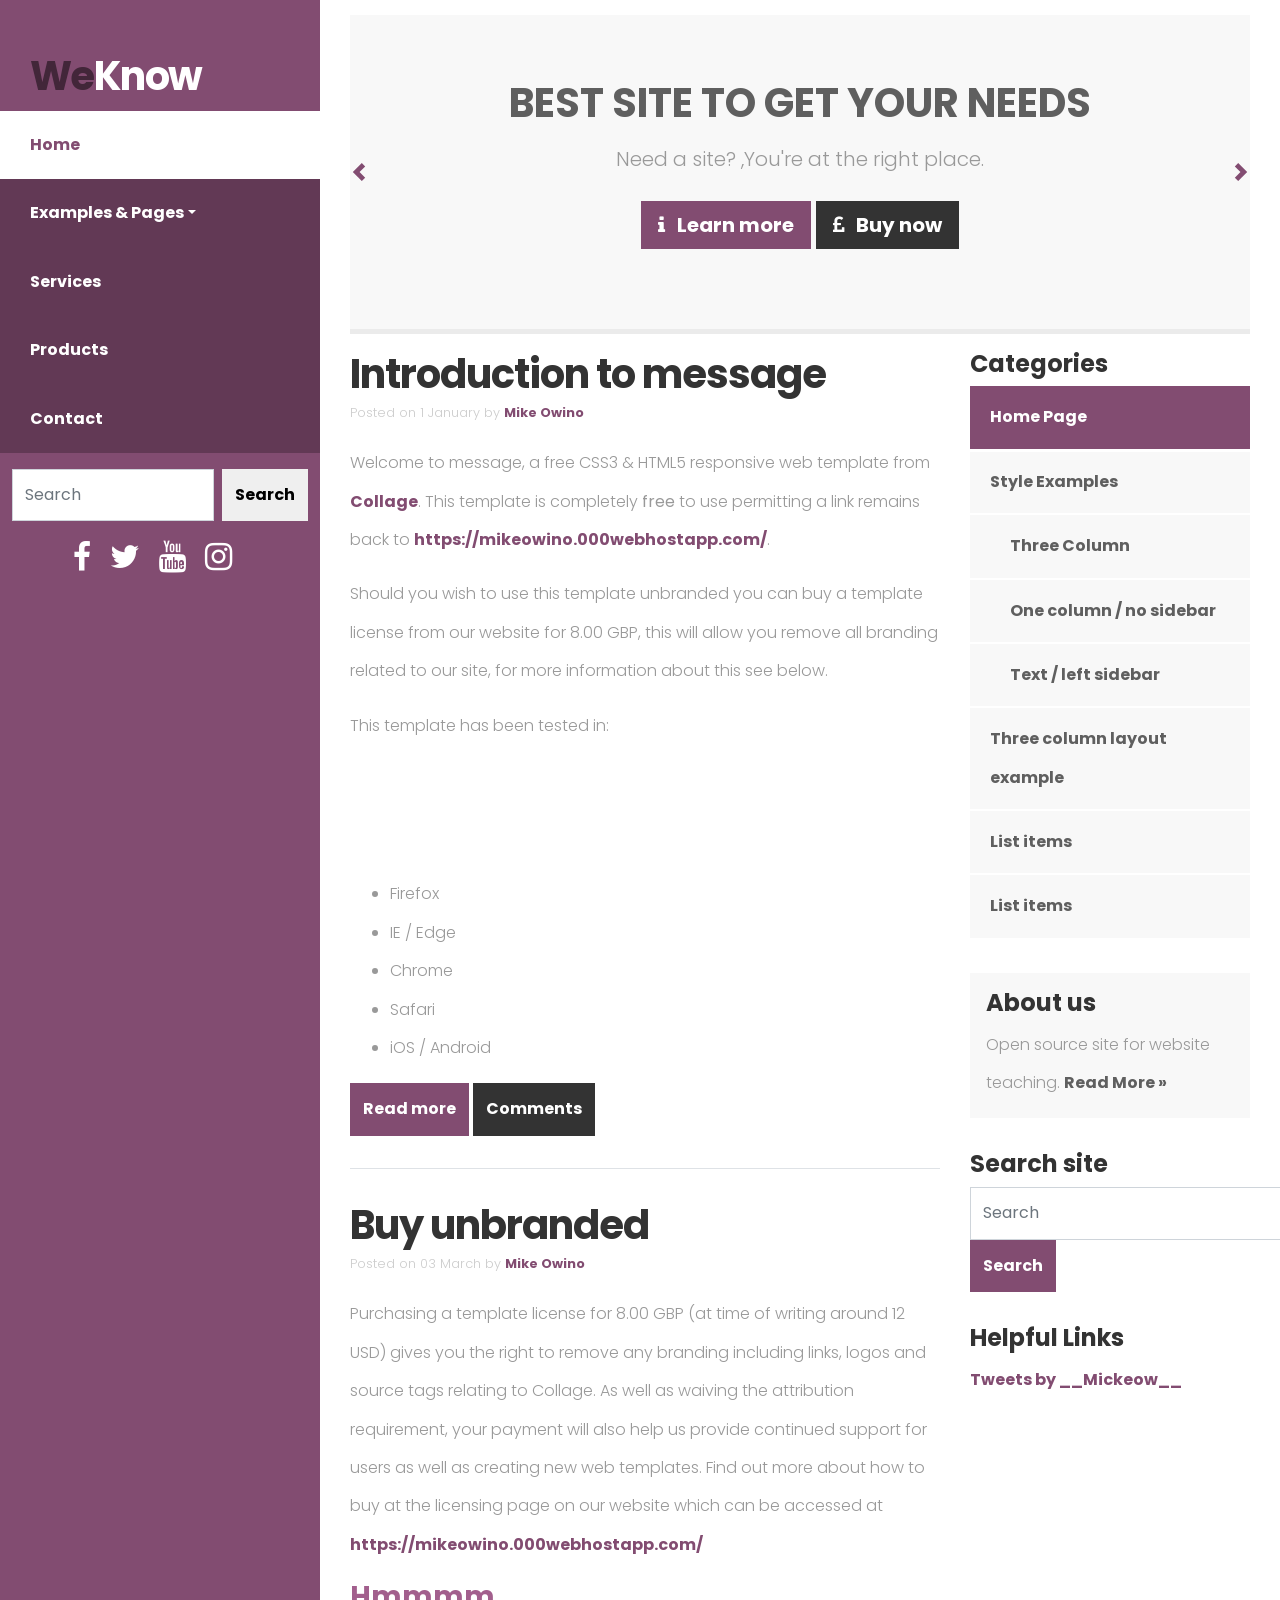
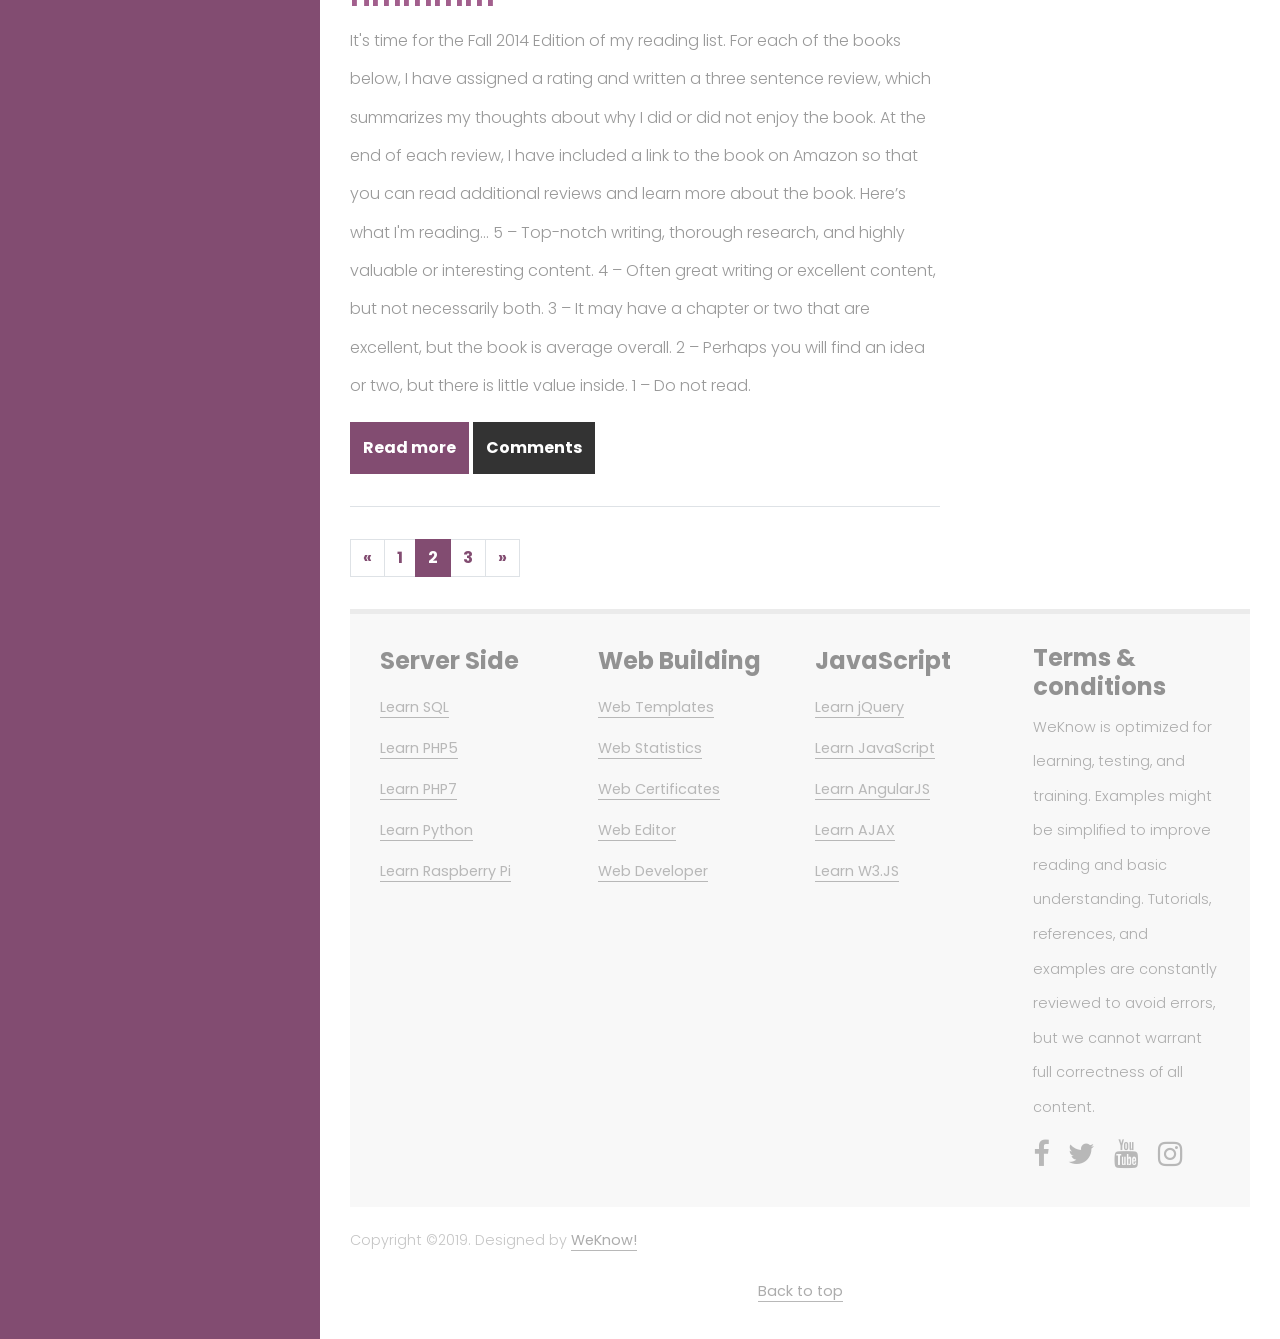
==== index.html @ d309e14c "Add files via upload" ====
<!doctype html>
<html lang="en">
	<head>
		<script async src="//pagead2.googlesyndication.com/pagead/js/adsbygoogle.js"></script>
<script>
     (adsbygoogle = window.adsbygoogle || []).push({
          google_ad_client: "ca-pub-1888161185109810",
          enable_page_level_ads: true
     });
</script>
        <title>WeKnow - Web Templer</title>

        <meta charset="utf-8">
        <meta name="viewport" content="width=device-width, initial-scale=1, shrink-to-fit=no">


        <!-- Main CSS --> 
        <link rel="stylesheet" href="css/style.css">

        <!-- Font Awesome -->
        <link href="https://maxcdn.bootstrapcdn.com/font-awesome/4.7.0/css/font-awesome.min.css" rel="stylesheet">
        <script async src="//pagead2.googlesyndication.com/pagead/js/adsbygoogle.js"></script>

    </head>
  
    <body>
  
        
        <!-- Main navigation -->
        <div id="sidebar">
                      
            <div class="navbar-expand-md navbar-dark"> 
            
                <header class="d-none d-md-block">
                    <h1><span>We</span>Know</h1>
                </header>
                
                
                <!-- Mobile menu toggle and header -->
                <div class="mobile-header-controls">
                    <a class="navbar-brand d-md-none d-lg-none d-xl-none" href="#"><span>We</span>Know</a>
                    <button class="navbar-toggler" type="button" data-toggle="collapse" data-target="#SidebarContent" aria-controls="SidebarContent" aria-expanded="false" aria-label="Toggle navigation">
                        <span class="navbar-toggler-icon"></span>
                    </button>
                </div>
         
                <div id="SidebarContent" class="collapse flex-column navbar-collapse">
 
                        
                    
                    <!-- Main navigation items -->
                    <nav class="navbar navbar-dark">
                        <div id="mainNavbar">
                            <ul class="flex-column mr-auto">
                                <li class="nav-item active">
                                        <a class="nav-link" href="index.html">Home <span class="sr-only">(current)</span></a>
                                </li>

                                <li class="nav-item dropdown">
                                            <a class="nav-link dropdown-toggle" href="#MenuDropdown" data-toggle="collapse" aria-controls="MenuDropdown" aria-expanded="false">Examples &amp; Pages</a>
                                            <ul id="MenuDropdown" class="sub-navbar collapse flex-column">
                                                <li class="nav-item"><a class="nav-link" href="examples.html">Style Examples</a></li>
                                                <li class="nav-item"><a class="nav-link" href="three-column.html">Three Column</a></li>
                                                <li class="nav-item"><a class="nav-link" href="one-column.html">One column / no sidebar</a></li>
                                                <li class="nav-item"><a class="nav-link"  href="text.html">Text / left sidebar</a></li>
                                                <li class="nav-item"><a class="nav-link"  href="index-right.html">Right navigation</a></li>
                                            </ul>
                                </li>

                                <li class="nav-item">
                                        <a class="nav-link" href="#">Services</a>
                                </li>

                                <li class="nav-item">
                                        <a class="nav-link" href="#">Products</a>
                                </li>

                                <li class="nav-item">
                                        <a class="nav-link" href="#">Contact</a>
                                </li>
                            </ul>
                        </div>   
                    </nav>
                
                
                
                    <!-- Sidebar search form -->
                    <form class="form-inline sidebar-search-form my-2 my-lg-0">
                        <input class="form-control mr-sm-2" type="text" size="10"  placeholder="Search" aria-label="Search">
                        <button class="btn my-2 my-sm-0" type="submit">Search</button>
                    </form>
          
                    <!-- Social icons -->
                    <p class="sidebar-social-icons social-icons">
                        <a href="https://www.facebook.com/www.mickeow.co.ke"><i class="fa fa-facebook fa-2x"></i></a>
                        <a href="https://twitter.com/__Mickeow__"><i class="fa fa-twitter fa-2x"></i></a>
                        <a href="https://www.youtube.com/channel/UCAVdWkcl7j6sn8_OIe5btKw?view_as=subscriber"><i class="fa fa-youtube fa-2x"></i></a>
                        <a href="https://www.instagram.com/m.i.c.k.e._/"><i class="fa fa-instagram fa-2x"></i></a>
                    </p>
                
                </div>
            </div> 
        </div>
    
        
        <div id="content">
            <div id="content-wrapper">

                <!-- Jumbtron / Slider -->
                <div class="jumbotron-wrap">
                    <div class="container-fluid">
                        <div id="mainCarousel" class="carousel slide" data-ride="carousel">
                            <div class="carousel-inner">
                                <div class="carousel-item active">
                                    <div class="jumbotron" style="background-image: url(https://i.pinimg.com/originals/9a/2b/32/9a2b32aadb2213df89c09f94a506c293.png); background-size: 100%;">
                                        <h1 class="text-center">BEST SITE TO GET YOUR NEEDS </h1>
                                        <p class="lead text-center">Need a site? ,You're at the right place.</p>
                                        <p class="lead text-center">
                                                <a class="btn btn-primary btn-lg" href="#" role="button"><i class="fa fa-info"></i> &nbsp; Learn more</a>
                                            <a class="btn btn-secondary btn-lg" href="https://paypal.me/mikeowino" role="button"><i class="fa fa-gbp"></i> &nbsp; Buy now</a>
                                        </p>
                                    </div>

                                </div>

                                <div class="carousel-item">
                                    <div class="jumbotron" style="background-image: url(https://www.desktop-background.com/download/1024x600/2012/12/30/507252_metal-mulisha-wallpapers_2048x1152_h.jpg); background-size: 100%;">
                                        <h1 class="text-center">HELLO WORLD!</h1>
                                        <p class="lead text-center">Programming Hub</p>
                                        <p class="lead text-center">
                                                <a class="btn btn-outline-primary btn-lg" href="#" role="button"><i class="fa fa-info"></i> &nbsp; Learn more</a>
                                            <a class="btn btn-outline-secondary btn-lg" href="https://paypal.me/mikeowino" role="button"><i class="fa fa-gbp"></i> &nbsp; Buy now</a>
                                        </p>
                                    </div>

                                </div>
                            </div>

                            <a class="carousel-control-prev" href="#mainCarousel" role="button" data-slide="prev">
                                    <span class="carousel-control-prev-icon" aria-hidden="true"></span>
                                    <span class="sr-only">Previous</span>
                            </a>
                            <a class="carousel-control-next" href="#mainCarousel" role="button" data-slide="next">
                                    <span class="carousel-control-next-icon" aria-hidden="true"></span>
                                <span class="sr-only">Next</span>
                            </a>
                        </div>
                    </div>
                </div>

                <!-- Main content area -->
                <main class="container-fluid">
                    <div class="row">

                        <!-- Main content -->
                        <div class="col-md-8">
                            <article>
                                <h2 class="article-title">Introduction to message</h2>

                                <p class="article-meta">Posted on <time datetime="2019-01-01">1 January</time> by <a href="https://github.com/mickeow" rel="author">Mike Owino</a></p>

                                <p>Welcome to message, a free CSS3 &amp; HTML5 responsive web template from <a href="https://mikeowino.000webhostapp.com/" title="Collage">Collage</a>. This template is completely <strong>free</strong> to use permitting a link remains back to  <a href="https://mikeowino.000webhostapp.com/" title="Collage">https://mikeowino.000webhostapp.com/</a>.</p>

                                <p> Should you wish to use this template unbranded you can buy a template license from our website for 8.00 GBP, this will allow you remove all branding related to our site, for more information about this see below.</p>	

                                <p>This template has been tested in:</p>
                                <iframe src="https://tunein.com/embed/player/s206902/" style="width:100%; height:100px;" scrolling="no" frameborder="no"></iframe>

                                <ul>
                                    <li>Firefox</li>
                                    <li>IE / Edge</li>
                                    <li>Chrome</li>
                                    <li>Safari</li>
                                    <li>iOS / Android</li>
                                </ul>

                                <a href="#" class="btn btn-primary">Read more</a>
                                <a href="#" class="btn btn-secondary">Comments</a>

                            </article>

                            <article>

                                <h2 class="article-title">Buy unbranded</h2>
                                <p class="article-meta">Posted on <time datetime="2019-03-03">03 March</time> by <a href="https://github.com/mickeow" rel="author">Mike Owino</a></p>

                                <p>Purchasing a template license for 8.00 GBP (at time of writing around 12 USD) gives you the right to remove any branding including links, logos and source tags relating to Collage. As well as waiving the attribution requirement, your payment will also help us provide continued support for users as well as creating new web templates. Find out more about how to buy at the licensing page on our website which can be accessed at <a href="https://mikeowino.000webhostapp.com/" title="Collage">https://mikeowino.000webhostapp.com/</a></p>

                                <h3>Hmmmm</h3>

                                <p>
                                    It's time for the Fall 2014 Edition of my reading list.

For each of the books below, I have assigned a rating and written a three sentence review, which summarizes my thoughts about why I did or did not enjoy the book. At the end of each review, I have included a link to the book on Amazon so that you can read additional reviews and learn more about the book.

Here’s what I'm reading…
5 – Top-notch writing, thorough research, and highly valuable or interesting content.
4 – Often great writing or excellent content, but not necessarily both.
3 – It may have a chapter or two that are excellent, but the book is average overall.
2 – Perhaps you will find an idea or two, but there is little value inside.
1 – Do not read.
</p>

                                <a href="#" class="btn btn-primary">Read more</a>
                                <a href="#" class="btn btn-secondary">Comments</a>
                            </article>


                            <!-- Example pagination Bootstrap component -->
                            <nav>
                                <ul class="pagination">
                                        <li class="page-item">
                                            <a class="page-link" href="#" aria-label="Previous">
                                                <span aria-hidden="true">&laquo;</span>
                                                <span class="sr-only">Previous</span>
                                            </a>
                                        </li>
                                        <li class="page-item"><a class="page-link" href="#">1</a></li>
                                        <li class="page-item active"><a class="page-link" href="#">2</a></li>
                                        <li class="page-item"><a class="page-link" href="#">3</a></li>
                                        <li class="page-item">
                                            <a class="page-link" href="#" aria-label="Next">
                                                <span aria-hidden="true">&raquo;</span>
                                                <span class="sr-only">Next</span>
                                            </a>
                                        </li>
                                </ul>
                            </nav>
                        </div>


                        <!-- Sidebar -->
                        <aside class="col-md-4">
                            <div class="sidebar-box">
                                <h4>Categories</h4>
                                <div class="list-group list-group-root">
                                    <a class="list-group-item active" href="index.html">Home Page</a>
                                    <a class="list-group-item" href="examples.html">Style Examples</a>
                                    <div class="list-group">
                                        <a class="list-group-item" href="three-column.html">Three Column</a>
                                        <a class="list-group-item" href="one-column.html">One column / no sidebar</a>
                                        <a class="list-group-item" href="text.html">Text / left sidebar</a>	
                                    </div>
                                    <a class="list-group-item" href="three-column.html">Three column layout example</a>
                                    <a class="list-group-item" href="#">List items</a>
                                    <a class="list-group-item" href="#">List items</a>
                                </div>
                            </div>

                            <div class="sidebar-box sidebar-box-bg">
                                <h4>About us</h4>
                                <p class="mb-0">Open source site for website teaching. <a href="#" class="readmore">Read More &raquo;</a></p>    
                            </div>

                            <div class="sidebar-box">
                                <h4>Search site</h4>
                                <form class="form-inline my-2 my-lg-0">
                                    <input class="form-control mr-sm-2" type="text"  placeholder="Search" aria-label="Search">
                                    <button class="btn btn-primary my-2 my-sm-0" type="submit">Search</button>
                                </form>
                            </div>

                            <div class="sidebar-box">
                                <h4>Helpful Links</h4>
                                <a class="twitter-timeline" data-width="300" data-height="400" data-theme="dark" data-link-color="#FAB81E" href="https://twitter.com/__Mickeow__?ref_src=twsrc%5Etfw">Tweets by __Mickeow__</a> <script async src="https://platform.twitter.com/widgets.js" charset="utf-8"></script> 
                            </div>
                        </aside> 


                    </div> 
                </main>


                <!-- Footer -->
                <div class="container-fluid footer-container">
                    <footer class="footer">
                        <div class="footer-lists">
                            <div class="row">
                                <div class="col-sm">
                                    <ul>
                                        <li><h4>Server Side</h4></li>
                                        <li><a href="#">Learn SQL</a></li>
                                        <li><a href="#">Learn PHP5</a></li>
                                        <li><a href="#">Learn PHP7</a></li>
                                        <li><a href="#">Learn Python</a></li>
                                        <li><a href="#">Learn Raspberry Pi</a></li>
                                    </ul>
                                </div>
                                <div class="col-sm">
                                    <ul>
                                        <li><h4>Web Building</h4></li>
                                        <li><a href="#">Web Templates</a></li>
                                        <li><a href="#">Web Statistics </a></li>
                                        <li><a href="#">Web Certificates</a></li>
                                        <li><a href="#">Web Editor</a></li>
                                        <li><a href="#">Web Developer</a></li>
                                    </ul>
                                </div>   
                                <div class="col-sm">
                                    <ul>
                                        <li><h4>JavaScript</h4></li>
                                        <li><a href="#">Learn jQuery</a></li>
                                        <li><a href="#">Learn JavaScript</a></li>
                                        <li><a href="#">Learn AngularJS</a></li>
                                        <li><a href="#">Learn AJAX</a></li>
                                        <li><a href="#">Learn W3.JS</a></li>
                                    </ul>
                                </div>
                                <div class="col-sm">
                                    <h4>Terms & conditions</h4>
                                    <p>WeKnow is optimized for learning, testing, and training. Examples might be simplified to improve reading and basic understanding. Tutorials, references, and examples are constantly reviewed to avoid errors, but we cannot warrant full correctness of all content.</p>

                                    <p class="social-icons">
                                        <a href="https://www.facebook.com/www.mickeow.co.ke"><i class="fa fa-facebook fa-2x"></i></a>
                                        <a href="https://twitter.com/__Mickeow__"><i class="fa fa-twitter fa-2x"></i></a>
                                        <a href="https://www.youtube.com/channel/UCAVdWkcl7j6sn8_OIe5btKw?view_as=subscriber"><i class="fa fa-youtube fa-2x"></i></a>
                                        <a href="https://www.instagram.com/m.i.c.k.e._/"><i class="fa fa-instagram fa-2x"></i></a>
                                    </p>
                                </div>
                            </div>
                        </div>

                        <div class="footer-bottom">
                                <p>Copyright &copy;2019. Designed by <a href="https://github.com/mickeow" rel="nofollow"> WeKnow! </a></p>
                                <p class="text-center"><a href="#">Back to top</a></p>
                        </div>
                    </footer>
                </div> 
            </div>
        </div>

        <!-- Bootcamp JavaScript -->
        <!-- jQuery first, then Popper.js, then Bootstrap JS -->
        <script src="https://code.jquery.com/jquery-3.2.1.slim.min.js" integrity="sha384-KJ3o2DKtIkvYIK3UENzmM7KCkRr/rE9/Qpg6aAZGJwFDMVNA/GpGFF93hXpG5KkN" crossorigin="anonymous"></script>
        <script src="https://cdnjs.cloudflare.com/ajax/libs/popper.js/1.12.9/umd/popper.min.js" integrity="sha384-ApNbgh9B+Y1QKtv3Rn7W3mgPxhU9K/ScQsAP7hUibX39j7fakFPskvXusvfa0b4Q" crossorigin="anonymous"></script>
        <script src="https://maxcdn.bootstrapcdn.com/bootstrap/4.0.0/js/bootstrap.min.js" integrity="sha384-JZR6Spejh4U02d8jOt6vLEHfe/JQGiRRSQQxSfFWpi1MquVdAyjUar5+76PVCmYl" crossorigin="anonymous"></script>
<div align="left">
<script async src="//pagead2.googlesyndication.com/pagead/js/adsbygoogle.js"></script>
<!-- Proper3 -->
<ins class="adsbygoogle"
     style="display:block"
     data-ad-client="ca-pub-1888161185109810"
     data-ad-slot="2557689196"
     data-ad-format="auto"
     data-full-width-responsive="true"></ins>
<script>
(adsbygoogle = window.adsbygoogle || []).push({});
</script>
</div>
    </body>
</html>
---- css/style.css ----
@import url(https://fonts.googleapis.com/css?family=Poppins:300,400,700);
/********************************************************************
	ZYPOP - HTTPS://ZYPOPWEBTEMPLATES.COM
	FREE WEB TEMPLATES
********************************************************************/
/**
This file contains the CSS variables for this template, built on the Bootstrap framework 
See https://getbootstrap.com/docs/4.0/getting-started/introduction/ for more information
**/
/**
Font properties
**/
/**
Main colours
**/
/**
Change a few bootstrap defaults
**/
/**
Carousel settings
**/
/**
Set the max container widths
**/
/** 
Uncomment to remove all rounded corners
or change rounded corners from Bootstrap default values
**/
/*!
 * Bootstrap v4.0.0 (https://getbootstrap.com)
 * Copyright 2011-2018 The Bootstrap Authors
 * Copyright 2011-2018 Twitter, Inc.
 * Licensed under MIT (https://github.com/twbs/bootstrap/blob/master/LICENSE)
 */
:root {
  --blue: #007bff;
  --indigo: #6610f2;
  --purple: #6f42c1;
  --pink: #e83e8c;
  --red: #dc3545;
  --orange: #fd7e14;
  --yellow: #ffc107;
  --green: #28a745;
  --teal: #20c997;
  --cyan: #17a2b8;
  --white: #fff;
  --gray: #6c757d;
  --gray-dark: #343a40;
  --primary: #824c71;
  --secondary: #333;
  --success: #28a745;
  --info: #17a2b8;
  --warning: #ffc107;
  --danger: #dc3545;
  --light: #f8f9fa;
  --dark: #343a40;
  --breakpoint-xs: 0;
  --breakpoint-sm: 576px;
  --breakpoint-md: 768px;
  --breakpoint-lg: 992px;
  --breakpoint-xl: 1200px;
  --font-family-sans-serif: -apple-system, BlinkMacSystemFont, "Segoe UI", Roboto, "Helvetica Neue", Arial, sans-serif, "Apple Color Emoji", "Segoe UI Emoji", "Segoe UI Symbol";
  --font-family-monospace: SFMono-Regular, Menlo, Monaco, Consolas, "Liberation Mono", "Courier New", monospace; }

*,
*::before,
*::after {
  box-sizing: border-box; }

html {
  font-family: sans-serif;
  line-height: 1.15;
  -webkit-text-size-adjust: 100%;
  -ms-text-size-adjust: 100%;
  -ms-overflow-style: scrollbar;
  -webkit-tap-highlight-color: rgba(0, 0, 0, 0); }

@-ms-viewport {
  width: device-width; }
article, aside, dialog, figcaption, figure, footer, header, hgroup, main, nav, section {
  display: block; }

body {
  margin: 0;
  font-family: "Poppins", sans-serif;
  font-size: 1rem;
  font-weight: 300;
  line-height: 2.4;
  color: #999;
  text-align: left;
  background-color: #fff; }

[tabindex="-1"]:focus {
  outline: 0 !important; }

hr {
  box-sizing: content-box;
  height: 0;
  overflow: visible; }

h1, h2, h3, h4, h5, h6 {
  margin-top: 0;
  margin-bottom: 0.5rem; }

p {
  margin-top: 0;
  margin-bottom: 1rem; }

abbr[title],
abbr[data-original-title] {
  text-decoration: underline;
  text-decoration: underline dotted;
  cursor: help;
  border-bottom: 0; }

address {
  margin-bottom: 1rem;
  font-style: normal;
  line-height: inherit; }

ol,
ul,
dl {
  margin-top: 0;
  margin-bottom: 1rem; }

ol ol,
ul ul,
ol ul,
ul ol {
  margin-bottom: 0; }

dt {
  font-weight: 700; }

dd {
  margin-bottom: .5rem;
  margin-left: 0; }

blockquote {
  margin: 0 0 1rem; }

dfn {
  font-style: italic; }

b,
strong {
  font-weight: bolder; }

small {
  font-size: 80%; }

sub,
sup {
  position: relative;
  font-size: 75%;
  line-height: 0;
  vertical-align: baseline; }

sub {
  bottom: -.25em; }

sup {
  top: -.5em; }

a {
  color: #824c71;
  text-decoration: none;
  background-color: transparent;
  -webkit-text-decoration-skip: objects; }
  a:hover {
    color: #523047;
    text-decoration: underline; }

a:not([href]):not([tabindex]) {
  color: inherit;
  text-decoration: none; }
  a:not([href]):not([tabindex]):hover, a:not([href]):not([tabindex]):focus {
    color: inherit;
    text-decoration: none; }
  a:not([href]):not([tabindex]):focus {
    outline: 0; }

pre,
code,
kbd,
samp {
  font-family: monospace, monospace;
  font-size: 1em; }

pre {
  margin-top: 0;
  margin-bottom: 1rem;
  overflow: auto;
  -ms-overflow-style: scrollbar; }

figure {
  margin: 0 0 1rem; }

img {
  vertical-align: middle;
  border-style: none; }

svg:not(:root) {
  overflow: hidden; }

table {
  border-collapse: collapse; }

caption {
  padding-top: 0.75rem;
  padding-bottom: 0.75rem;
  color: #6c757d;
  text-align: left;
  caption-side: bottom; }

th {
  text-align: inherit; }

label {
  display: inline-block;
  margin-bottom: .5rem; }

button {
  border-radius: 0; }

button:focus {
  outline: 1px dotted;
  outline: 5px auto -webkit-focus-ring-color; }

input,
button,
select,
optgroup,
textarea {
  margin: 0;
  font-family: inherit;
  font-size: inherit;
  line-height: inherit; }

button,
input {
  overflow: visible; }

button,
select {
  text-transform: none; }

button,
html [type="button"],
[type="reset"],
[type="submit"] {
  -webkit-appearance: button; }

button::-moz-focus-inner,
[type="button"]::-moz-focus-inner,
[type="reset"]::-moz-focus-inner,
[type="submit"]::-moz-focus-inner {
  padding: 0;
  border-style: none; }

input[type="radio"],
input[type="checkbox"] {
  box-sizing: border-box;
  padding: 0; }

input[type="date"],
input[type="time"],
input[type="datetime-local"],
input[type="month"] {
  -webkit-appearance: listbox; }

textarea {
  overflow: auto;
  resize: vertical; }

fieldset {
  min-width: 0;
  padding: 0;
  margin: 0;
  border: 0; }

legend {
  display: block;
  width: 100%;
  max-width: 100%;
  padding: 0;
  margin-bottom: .5rem;
  font-size: 1.5rem;
  line-height: inherit;
  color: inherit;
  white-space: normal; }

progress {
  vertical-align: baseline; }

[type="number"]::-webkit-inner-spin-button,
[type="number"]::-webkit-outer-spin-button {
  height: auto; }

[type="search"] {
  outline-offset: -2px;
  -webkit-appearance: none; }

[type="search"]::-webkit-search-cancel-button,
[type="search"]::-webkit-search-decoration {
  -webkit-appearance: none; }

::-webkit-file-upload-button {
  font: inherit;
  -webkit-appearance: button; }

output {
  display: inline-block; }

summary {
  display: list-item;
  cursor: pointer; }

template {
  display: none; }

[hidden] {
  display: none !important; }

h1, h2, h3, h4, h5, h6,
.h1, .h2, .h3, .h4, .h5, .h6 {
  margin-bottom: 0.5rem;
  font-family: inherit;
  font-weight: 500;
  line-height: 1.2;
  color: inherit; }

h1, .h1 {
  font-size: 2.5rem; }

h2, .h2 {
  font-size: 2rem; }

h3, .h3 {
  font-size: 1.75rem; }

h4, .h4 {
  font-size: 1.5rem; }

h5, .h5 {
  font-size: 1.25rem; }

h6, .h6 {
  font-size: 1rem; }

.lead {
  font-size: 1.25rem;
  font-weight: 300; }

.display-1 {
  font-size: 6rem;
  font-weight: 300;
  line-height: 1.2; }

.display-2 {
  font-size: 5.5rem;
  font-weight: 300;
  line-height: 1.2; }

.display-3 {
  font-size: 4.5rem;
  font-weight: 300;
  line-height: 1.2; }

.display-4 {
  font-size: 3.5rem;
  font-weight: 300;
  line-height: 1.2; }

hr {
  margin-top: 1rem;
  margin-bottom: 1rem;
  border: 0;
  border-top: 1px solid rgba(0, 0, 0, 0.1); }

small,
.small {
  font-size: 80%;
  font-weight: 400; }

mark,
.mark {
  padding: 0.2em;
  background-color: #fcf8e3; }

.list-unstyled {
  padding-left: 0;
  list-style: none; }

.list-inline {
  padding-left: 0;
  list-style: none; }

.list-inline-item {
  display: inline-block; }
  .list-inline-item:not(:last-child) {
    margin-right: 0.5rem; }

.initialism {
  font-size: 90%;
  text-transform: uppercase; }

.blockquote {
  margin-bottom: 1rem;
  font-size: 1.25rem; }

.blockquote-footer {
  display: block;
  font-size: 80%;
  color: #6c757d; }
  .blockquote-footer::before {
    content: "\2014 \00A0"; }

.img-fluid {
  max-width: 100%;
  height: auto; }

.img-thumbnail {
  padding: 0.25rem;
  background-color: #fff;
  border: 1px solid #dee2e6;
  border-radius: 0px;
  max-width: 100%;
  height: auto; }

.figure {
  display: inline-block; }

.figure-img {
  margin-bottom: 0.5rem;
  line-height: 1; }

.figure-caption {
  font-size: 90%;
  color: #6c757d; }

code,
kbd,
pre,
samp {
  font-family: SFMono-Regular, Menlo, Monaco, Consolas, "Liberation Mono", "Courier New", monospace; }

code {
  font-size: 87.5%;
  color: #e83e8c;
  word-break: break-word; }
  a > code {
    color: inherit; }

kbd {
  padding: 0.2rem 0.4rem;
  font-size: 87.5%;
  color: #fff;
  background-color: #212529;
  border-radius: 0px; }
  kbd kbd {
    padding: 0;
    font-size: 100%;
    font-weight: 700; }

pre {
  display: block;
  font-size: 87.5%;
  color: #212529; }
  pre code {
    font-size: inherit;
    color: inherit;
    word-break: normal; }

.pre-scrollable {
  max-height: 340px;
  overflow-y: scroll; }

.container {
  width: 100%;
  padding-right: 15px;
  padding-left: 15px;
  margin-right: auto;
  margin-left: auto; }
  @media (min-width: 576px) {
    .container {
      max-width: 740px; } }
  @media (min-width: 768px) {
    .container {
      max-width: 960px; } }
  @media (min-width: 992px) {
    .container {
      max-width: 1060px; } }
  @media (min-width: 1200px) {
    .container {
      max-width: 1280px; } }

.container-fluid {
  width: 100%;
  padding-right: 15px;
  padding-left: 15px;
  margin-right: auto;
  margin-left: auto; }

.row {
  display: flex;
  flex-wrap: wrap;
  margin-right: -15px;
  margin-left: -15px; }

.no-gutters {
  margin-right: 0;
  margin-left: 0; }
  .no-gutters > .col,
  .no-gutters > [class*="col-"] {
    padding-right: 0;
    padding-left: 0; }

.col-1, .col-2, .col-3, .col-4, .col-5, .col-6, .col-7, .col-8, .col-9, .col-10, .col-11, .col-12, .col,
.col-auto, .col-sm-1, .col-sm-2, .col-sm-3, .col-sm-4, .col-sm-5, .col-sm-6, .col-sm-7, .col-sm-8, .col-sm-9, .col-sm-10, .col-sm-11, .col-sm-12, .col-sm,
.col-sm-auto, .col-md-1, .col-md-2, .col-md-3, .col-md-4, .col-md-5, .col-md-6, .col-md-7, .col-md-8, .col-md-9, .col-md-10, .col-md-11, .col-md-12, .col-md,
.col-md-auto, .col-lg-1, .col-lg-2, .col-lg-3, .col-lg-4, .col-lg-5, .col-lg-6, .col-lg-7, .col-lg-8, .col-lg-9, .col-lg-10, .col-lg-11, .col-lg-12, .col-lg,
.col-lg-auto, .col-xl-1, .col-xl-2, .col-xl-3, .col-xl-4, .col-xl-5, .col-xl-6, .col-xl-7, .col-xl-8, .col-xl-9, .col-xl-10, .col-xl-11, .col-xl-12, .col-xl,
.col-xl-auto {
  position: relative;
  width: 100%;
  min-height: 1px;
  padding-right: 15px;
  padding-left: 15px; }

.col {
  flex-basis: 0;
  flex-grow: 1;
  max-width: 100%; }

.col-auto {
  flex: 0 0 auto;
  width: auto;
  max-width: none; }

.col-1 {
  flex: 0 0 8.3333333333%;
  max-width: 8.3333333333%; }

.col-2 {
  flex: 0 0 16.6666666667%;
  max-width: 16.6666666667%; }

.col-3 {
  flex: 0 0 25%;
  max-width: 25%; }

.col-4 {
  flex: 0 0 33.3333333333%;
  max-width: 33.3333333333%; }

.col-5 {
  flex: 0 0 41.6666666667%;
  max-width: 41.6666666667%; }

.col-6 {
  flex: 0 0 50%;
  max-width: 50%; }

.col-7 {
  flex: 0 0 58.3333333333%;
  max-width: 58.3333333333%; }

.col-8 {
  flex: 0 0 66.6666666667%;
  max-width: 66.6666666667%; }

.col-9 {
  flex: 0 0 75%;
  max-width: 75%; }

.col-10 {
  flex: 0 0 83.3333333333%;
  max-width: 83.3333333333%; }

.col-11 {
  flex: 0 0 91.6666666667%;
  max-width: 91.6666666667%; }

.col-12 {
  flex: 0 0 100%;
  max-width: 100%; }

.order-first {
  order: -1; }

.order-last {
  order: 13; }

.order-0 {
  order: 0; }

.order-1 {
  order: 1; }

.order-2 {
  order: 2; }

.order-3 {
  order: 3; }

.order-4 {
  order: 4; }

.order-5 {
  order: 5; }

.order-6 {
  order: 6; }

.order-7 {
  order: 7; }

.order-8 {
  order: 8; }

.order-9 {
  order: 9; }

.order-10 {
  order: 10; }

.order-11 {
  order: 11; }

.order-12 {
  order: 12; }

.offset-1 {
  margin-left: 8.3333333333%; }

.offset-2 {
  margin-left: 16.6666666667%; }

.offset-3 {
  margin-left: 25%; }

.offset-4 {
  margin-left: 33.3333333333%; }

.offset-5 {
  margin-left: 41.6666666667%; }

.offset-6 {
  margin-left: 50%; }

.offset-7 {
  margin-left: 58.3333333333%; }

.offset-8 {
  margin-left: 66.6666666667%; }

.offset-9 {
  margin-left: 75%; }

.offset-10 {
  margin-left: 83.3333333333%; }

.offset-11 {
  margin-left: 91.6666666667%; }

@media (min-width: 576px) {
  .col-sm {
    flex-basis: 0;
    flex-grow: 1;
    max-width: 100%; }

  .col-sm-auto {
    flex: 0 0 auto;
    width: auto;
    max-width: none; }

  .col-sm-1 {
    flex: 0 0 8.3333333333%;
    max-width: 8.3333333333%; }

  .col-sm-2 {
    flex: 0 0 16.6666666667%;
    max-width: 16.6666666667%; }

  .col-sm-3 {
    flex: 0 0 25%;
    max-width: 25%; }

  .col-sm-4 {
    flex: 0 0 33.3333333333%;
    max-width: 33.3333333333%; }

  .col-sm-5 {
    flex: 0 0 41.6666666667%;
    max-width: 41.6666666667%; }

  .col-sm-6 {
    flex: 0 0 50%;
    max-width: 50%; }

  .col-sm-7 {
    flex: 0 0 58.3333333333%;
    max-width: 58.3333333333%; }

  .col-sm-8 {
    flex: 0 0 66.6666666667%;
    max-width: 66.6666666667%; }

  .col-sm-9 {
    flex: 0 0 75%;
    max-width: 75%; }

  .col-sm-10 {
    flex: 0 0 83.3333333333%;
    max-width: 83.3333333333%; }

  .col-sm-11 {
    flex: 0 0 91.6666666667%;
    max-width: 91.6666666667%; }

  .col-sm-12 {
    flex: 0 0 100%;
    max-width: 100%; }

  .order-sm-first {
    order: -1; }

  .order-sm-last {
    order: 13; }

  .order-sm-0 {
    order: 0; }

  .order-sm-1 {
    order: 1; }

  .order-sm-2 {
    order: 2; }

  .order-sm-3 {
    order: 3; }

  .order-sm-4 {
    order: 4; }

  .order-sm-5 {
    order: 5; }

  .order-sm-6 {
    order: 6; }

  .order-sm-7 {
    order: 7; }

  .order-sm-8 {
    order: 8; }

  .order-sm-9 {
    order: 9; }

  .order-sm-10 {
    order: 10; }

  .order-sm-11 {
    order: 11; }

  .order-sm-12 {
    order: 12; }

  .offset-sm-0 {
    margin-left: 0; }

  .offset-sm-1 {
    margin-left: 8.3333333333%; }

  .offset-sm-2 {
    margin-left: 16.6666666667%; }

  .offset-sm-3 {
    margin-left: 25%; }

  .offset-sm-4 {
    margin-left: 33.3333333333%; }

  .offset-sm-5 {
    margin-left: 41.6666666667%; }

  .offset-sm-6 {
    margin-left: 50%; }

  .offset-sm-7 {
    margin-left: 58.3333333333%; }

  .offset-sm-8 {
    margin-left: 66.6666666667%; }

  .offset-sm-9 {
    margin-left: 75%; }

  .offset-sm-10 {
    margin-left: 83.3333333333%; }

  .offset-sm-11 {
    margin-left: 91.6666666667%; } }
@media (min-width: 768px) {
  .col-md {
    flex-basis: 0;
    flex-grow: 1;
    max-width: 100%; }

  .col-md-auto {
    flex: 0 0 auto;
    width: auto;
    max-width: none; }

  .col-md-1 {
    flex: 0 0 8.3333333333%;
    max-width: 8.3333333333%; }

  .col-md-2 {
    flex: 0 0 16.6666666667%;
    max-width: 16.6666666667%; }

  .col-md-3 {
    flex: 0 0 25%;
    max-width: 25%; }

  .col-md-4 {
    flex: 0 0 33.3333333333%;
    max-width: 33.3333333333%; }

  .col-md-5 {
    flex: 0 0 41.6666666667%;
    max-width: 41.6666666667%; }

  .col-md-6 {
    flex: 0 0 50%;
    max-width: 50%; }

  .col-md-7 {
    flex: 0 0 58.3333333333%;
    max-width: 58.3333333333%; }

  .col-md-8 {
    flex: 0 0 66.6666666667%;
    max-width: 66.6666666667%; }

  .col-md-9 {
    flex: 0 0 75%;
    max-width: 75%; }

  .col-md-10 {
    flex: 0 0 83.3333333333%;
    max-width: 83.3333333333%; }

  .col-md-11 {
    flex: 0 0 91.6666666667%;
    max-width: 91.6666666667%; }

  .col-md-12 {
    flex: 0 0 100%;
    max-width: 100%; }

  .order-md-first {
    order: -1; }

  .order-md-last {
    order: 13; }

  .order-md-0 {
    order: 0; }

  .order-md-1 {
    order: 1; }

  .order-md-2 {
    order: 2; }

  .order-md-3 {
    order: 3; }

  .order-md-4 {
    order: 4; }

  .order-md-5 {
    order: 5; }

  .order-md-6 {
    order: 6; }

  .order-md-7 {
    order: 7; }

  .order-md-8 {
    order: 8; }

  .order-md-9 {
    order: 9; }

  .order-md-10 {
    order: 10; }

  .order-md-11 {
    order: 11; }

  .order-md-12 {
    order: 12; }

  .offset-md-0 {
    margin-left: 0; }

  .offset-md-1 {
    margin-left: 8.3333333333%; }

  .offset-md-2 {
    margin-left: 16.6666666667%; }

  .offset-md-3 {
    margin-left: 25%; }

  .offset-md-4 {
    margin-left: 33.3333333333%; }

  .offset-md-5 {
    margin-left: 41.6666666667%; }

  .offset-md-6 {
    margin-left: 50%; }

  .offset-md-7 {
    margin-left: 58.3333333333%; }

  .offset-md-8 {
    margin-left: 66.6666666667%; }

  .offset-md-9 {
    margin-left: 75%; }

  .offset-md-10 {
    margin-left: 83.3333333333%; }

  .offset-md-11 {
    margin-left: 91.6666666667%; } }
@media (min-width: 992px) {
  .col-lg {
    flex-basis: 0;
    flex-grow: 1;
    max-width: 100%; }

  .col-lg-auto {
    flex: 0 0 auto;
    width: auto;
    max-width: none; }

  .col-lg-1 {
    flex: 0 0 8.3333333333%;
    max-width: 8.3333333333%; }

  .col-lg-2 {
    flex: 0 0 16.6666666667%;
    max-width: 16.6666666667%; }

  .col-lg-3 {
    flex: 0 0 25%;
    max-width: 25%; }

  .col-lg-4 {
    flex: 0 0 33.3333333333%;
    max-width: 33.3333333333%; }

  .col-lg-5 {
    flex: 0 0 41.6666666667%;
    max-width: 41.6666666667%; }

  .col-lg-6 {
    flex: 0 0 50%;
    max-width: 50%; }

  .col-lg-7 {
    flex: 0 0 58.3333333333%;
    max-width: 58.3333333333%; }

  .col-lg-8 {
    flex: 0 0 66.6666666667%;
    max-width: 66.6666666667%; }

  .col-lg-9 {
    flex: 0 0 75%;
    max-width: 75%; }

  .col-lg-10 {
    flex: 0 0 83.3333333333%;
    max-width: 83.3333333333%; }

  .col-lg-11 {
    flex: 0 0 91.6666666667%;
    max-width: 91.6666666667%; }

  .col-lg-12 {
    flex: 0 0 100%;
    max-width: 100%; }

  .order-lg-first {
    order: -1; }

  .order-lg-last {
    order: 13; }

  .order-lg-0 {
    order: 0; }

  .order-lg-1 {
    order: 1; }

  .order-lg-2 {
    order: 2; }

  .order-lg-3 {
    order: 3; }

  .order-lg-4 {
    order: 4; }

  .order-lg-5 {
    order: 5; }

  .order-lg-6 {
    order: 6; }

  .order-lg-7 {
    order: 7; }

  .order-lg-8 {
    order: 8; }

  .order-lg-9 {
    order: 9; }

  .order-lg-10 {
    order: 10; }

  .order-lg-11 {
    order: 11; }

  .order-lg-12 {
    order: 12; }

  .offset-lg-0 {
    margin-left: 0; }

  .offset-lg-1 {
    margin-left: 8.3333333333%; }

  .offset-lg-2 {
    margin-left: 16.6666666667%; }

  .offset-lg-3 {
    margin-left: 25%; }

  .offset-lg-4 {
    margin-left: 33.3333333333%; }

  .offset-lg-5 {
    margin-left: 41.6666666667%; }

  .offset-lg-6 {
    margin-left: 50%; }

  .offset-lg-7 {
    margin-left: 58.3333333333%; }

  .offset-lg-8 {
    margin-left: 66.6666666667%; }

  .offset-lg-9 {
    margin-left: 75%; }

  .offset-lg-10 {
    margin-left: 83.3333333333%; }

  .offset-lg-11 {
    margin-left: 91.6666666667%; } }
@media (min-width: 1200px) {
  .col-xl {
    flex-basis: 0;
    flex-grow: 1;
    max-width: 100%; }

  .col-xl-auto {
    flex: 0 0 auto;
    width: auto;
    max-width: none; }

  .col-xl-1 {
    flex: 0 0 8.3333333333%;
    max-width: 8.3333333333%; }

  .col-xl-2 {
    flex: 0 0 16.6666666667%;
    max-width: 16.6666666667%; }

  .col-xl-3 {
    flex: 0 0 25%;
    max-width: 25%; }

  .col-xl-4 {
    flex: 0 0 33.3333333333%;
    max-width: 33.3333333333%; }

  .col-xl-5 {
    flex: 0 0 41.6666666667%;
    max-width: 41.6666666667%; }

  .col-xl-6 {
    flex: 0 0 50%;
    max-width: 50%; }

  .col-xl-7 {
    flex: 0 0 58.3333333333%;
    max-width: 58.3333333333%; }

  .col-xl-8 {
    flex: 0 0 66.6666666667%;
    max-width: 66.6666666667%; }

  .col-xl-9 {
    flex: 0 0 75%;
    max-width: 75%; }

  .col-xl-10 {
    flex: 0 0 83.3333333333%;
    max-width: 83.3333333333%; }

  .col-xl-11 {
    flex: 0 0 91.6666666667%;
    max-width: 91.6666666667%; }

  .col-xl-12 {
    flex: 0 0 100%;
    max-width: 100%; }

  .order-xl-first {
    order: -1; }

  .order-xl-last {
    order: 13; }

  .order-xl-0 {
    order: 0; }

  .order-xl-1 {
    order: 1; }

  .order-xl-2 {
    order: 2; }

  .order-xl-3 {
    order: 3; }

  .order-xl-4 {
    order: 4; }

  .order-xl-5 {
    order: 5; }

  .order-xl-6 {
    order: 6; }

  .order-xl-7 {
    order: 7; }

  .order-xl-8 {
    order: 8; }

  .order-xl-9 {
    order: 9; }

  .order-xl-10 {
    order: 10; }

  .order-xl-11 {
    order: 11; }

  .order-xl-12 {
    order: 12; }

  .offset-xl-0 {
    margin-left: 0; }

  .offset-xl-1 {
    margin-left: 8.3333333333%; }

  .offset-xl-2 {
    margin-left: 16.6666666667%; }

  .offset-xl-3 {
    margin-left: 25%; }

  .offset-xl-4 {
    margin-left: 33.3333333333%; }

  .offset-xl-5 {
    margin-left: 41.6666666667%; }

  .offset-xl-6 {
    margin-left: 50%; }

  .offset-xl-7 {
    margin-left: 58.3333333333%; }

  .offset-xl-8 {
    margin-left: 66.6666666667%; }

  .offset-xl-9 {
    margin-left: 75%; }

  .offset-xl-10 {
    margin-left: 83.3333333333%; }

  .offset-xl-11 {
    margin-left: 91.6666666667%; } }
.table {
  width: 100%;
  max-width: 100%;
  margin-bottom: 1rem;
  background-color: transparent; }
  .table th,
  .table td {
    padding: 0.75rem;
    vertical-align: top;
    border-top: 1px solid #dee2e6; }
  .table thead th {
    vertical-align: bottom;
    border-bottom: 2px solid #dee2e6; }
  .table tbody + tbody {
    border-top: 2px solid #dee2e6; }
  .table .table {
    background-color: #fff; }

.table-sm th,
.table-sm td {
  padding: 0.3rem; }

.table-bordered {
  border: 1px solid #dee2e6; }
  .table-bordered th,
  .table-bordered td {
    border: 1px solid #dee2e6; }
  .table-bordered thead th,
  .table-bordered thead td {
    border-bottom-width: 2px; }

.table-striped tbody tr:nth-of-type(odd) {
  background-color: rgba(0, 0, 0, 0.05); }

.table-hover tbody tr:hover {
  background-color: rgba(0, 0, 0, 0.075); }

.table-primary,
.table-primary > th,
.table-primary > td {
  background-color: #dccdd7; }

.table-hover .table-primary:hover {
  background-color: #d2becb; }
  .table-hover .table-primary:hover > td,
  .table-hover .table-primary:hover > th {
    background-color: #d2becb; }

.table-secondary,
.table-secondary > th,
.table-secondary > td {
  background-color: #c6c6c6; }

.table-hover .table-secondary:hover {
  background-color: #b9b9b9; }
  .table-hover .table-secondary:hover > td,
  .table-hover .table-secondary:hover > th {
    background-color: #b9b9b9; }

.table-success,
.table-success > th,
.table-success > td {
  background-color: #c3e6cb; }

.table-hover .table-success:hover {
  background-color: #b1dfbb; }
  .table-hover .table-success:hover > td,
  .table-hover .table-success:hover > th {
    background-color: #b1dfbb; }

.table-info,
.table-info > th,
.table-info > td {
  background-color: #bee5eb; }

.table-hover .table-info:hover {
  background-color: #abdde5; }
  .table-hover .table-info:hover > td,
  .table-hover .table-info:hover > th {
    background-color: #abdde5; }

.table-warning,
.table-warning > th,
.table-warning > td {
  background-color: #ffeeba; }

.table-hover .table-warning:hover {
  background-color: #ffe8a1; }
  .table-hover .table-warning:hover > td,
  .table-hover .table-warning:hover > th {
    background-color: #ffe8a1; }

.table-danger,
.table-danger > th,
.table-danger > td {
  background-color: #f5c6cb; }

.table-hover .table-danger:hover {
  background-color: #f1b0b7; }
  .table-hover .table-danger:hover > td,
  .table-hover .table-danger:hover > th {
    background-color: #f1b0b7; }

.table-light,
.table-light > th,
.table-light > td {
  background-color: #fdfdfe; }

.table-hover .table-light:hover {
  background-color: #ececf6; }
  .table-hover .table-light:hover > td,
  .table-hover .table-light:hover > th {
    background-color: #ececf6; }

.table-dark,
.table-dark > th,
.table-dark > td {
  background-color: #c6c8ca; }

.table-hover .table-dark:hover {
  background-color: #b9bbbe; }
  .table-hover .table-dark:hover > td,
  .table-hover .table-dark:hover > th {
    background-color: #b9bbbe; }

.table-active,
.table-active > th,
.table-active > td {
  background-color: rgba(0, 0, 0, 0.075); }

.table-hover .table-active:hover {
  background-color: rgba(0, 0, 0, 0.075); }
  .table-hover .table-active:hover > td,
  .table-hover .table-active:hover > th {
    background-color: rgba(0, 0, 0, 0.075); }

.table .thead-dark th {
  color: #fff;
  background-color: #212529;
  border-color: #32383e; }
.table .thead-light th {
  color: #495057;
  background-color: #e9ecef;
  border-color: #dee2e6; }

.table-dark {
  color: #fff;
  background-color: #212529; }
  .table-dark th,
  .table-dark td,
  .table-dark thead th {
    border-color: #32383e; }
  .table-dark.table-bordered {
    border: 0; }
  .table-dark.table-striped tbody tr:nth-of-type(odd) {
    background-color: rgba(255, 255, 255, 0.05); }
  .table-dark.table-hover tbody tr:hover {
    background-color: rgba(255, 255, 255, 0.075); }

@media (max-width: 575.98px) {
  .table-responsive-sm {
    display: block;
    width: 100%;
    overflow-x: auto;
    -webkit-overflow-scrolling: touch;
    -ms-overflow-style: -ms-autohiding-scrollbar; }
    .table-responsive-sm > .table-bordered {
      border: 0; } }
@media (max-width: 767.98px) {
  .table-responsive-md {
    display: block;
    width: 100%;
    overflow-x: auto;
    -webkit-overflow-scrolling: touch;
    -ms-overflow-style: -ms-autohiding-scrollbar; }
    .table-responsive-md > .table-bordered {
      border: 0; } }
@media (max-width: 991.98px) {
  .table-responsive-lg {
    display: block;
    width: 100%;
    overflow-x: auto;
    -webkit-overflow-scrolling: touch;
    -ms-overflow-style: -ms-autohiding-scrollbar; }
    .table-responsive-lg > .table-bordered {
      border: 0; } }
@media (max-width: 1199.98px) {
  .table-responsive-xl {
    display: block;
    width: 100%;
    overflow-x: auto;
    -webkit-overflow-scrolling: touch;
    -ms-overflow-style: -ms-autohiding-scrollbar; }
    .table-responsive-xl > .table-bordered {
      border: 0; } }
.table-responsive {
  display: block;
  width: 100%;
  overflow-x: auto;
  -webkit-overflow-scrolling: touch;
  -ms-overflow-style: -ms-autohiding-scrollbar; }
  .table-responsive > .table-bordered {
    border: 0; }

.form-control {
  display: block;
  width: 100%;
  padding: 0.375rem 0.75rem;
  font-size: 1rem;
  line-height: 2.4;
  color: #495057;
  background-color: #fff;
  background-clip: padding-box;
  border: 1px solid #ced4da;
  border-radius: 0px;
  transition: border-color 0.15s ease-in-out, box-shadow 0.15s ease-in-out; }
  .form-control::-ms-expand {
    background-color: transparent;
    border: 0; }
  .form-control:focus {
    color: #495057;
    background-color: #fff;
    border-color: #737373;
    outline: 0;
    box-shadow: 0 0 0 0.2rem rgba(51, 51, 51, 0.25); }
  .form-control::placeholder {
    color: #6c757d;
    opacity: 1; }
  .form-control:disabled, .form-control[readonly] {
    background-color: #e9ecef;
    opacity: 1; }

select.form-control:not([size]):not([multiple]) {
  height: calc(3.15rem + 2px); }
select.form-control:focus::-ms-value {
  color: #495057;
  background-color: #fff; }

.form-control-file,
.form-control-range {
  display: block;
  width: 100%; }

.col-form-label {
  padding-top: calc(0.375rem + 1px);
  padding-bottom: calc(0.375rem + 1px);
  margin-bottom: 0;
  font-size: inherit;
  line-height: 2.4; }

.col-form-label-lg {
  padding-top: calc(0.5rem + 1px);
  padding-bottom: calc(0.5rem + 1px);
  font-size: 1.25rem;
  line-height: 1.5; }

.col-form-label-sm {
  padding-top: calc(0.25rem + 1px);
  padding-bottom: calc(0.25rem + 1px);
  font-size: 0.875rem;
  line-height: 1.5; }

.form-control-plaintext {
  display: block;
  width: 100%;
  padding-top: 0.375rem;
  padding-bottom: 0.375rem;
  margin-bottom: 0;
  line-height: 2.4;
  background-color: transparent;
  border: solid transparent;
  border-width: 1px 0; }
  .form-control-plaintext.form-control-sm, .input-group-sm > .form-control-plaintext.form-control,
  .input-group-sm > .input-group-prepend > .form-control-plaintext.input-group-text,
  .input-group-sm > .input-group-append > .form-control-plaintext.input-group-text,
  .input-group-sm > .input-group-prepend > .form-control-plaintext.btn,
  .input-group-sm > .input-group-append > .form-control-plaintext.btn, .form-control-plaintext.form-control-lg, .input-group-lg > .form-control-plaintext.form-control,
  .input-group-lg > .input-group-prepend > .form-control-plaintext.input-group-text,
  .input-group-lg > .input-group-append > .form-control-plaintext.input-group-text,
  .input-group-lg > .input-group-prepend > .form-control-plaintext.btn,
  .input-group-lg > .input-group-append > .form-control-plaintext.btn {
    padding-right: 0;
    padding-left: 0; }

.form-control-sm, .input-group-sm > .form-control,
.input-group-sm > .input-group-prepend > .input-group-text,
.input-group-sm > .input-group-append > .input-group-text,
.input-group-sm > .input-group-prepend > .btn,
.input-group-sm > .input-group-append > .btn {
  padding: 0.25rem 0.5rem;
  font-size: 0.875rem;
  line-height: 1.5;
  border-radius: 0px; }

select.form-control-sm:not([size]):not([multiple]), .input-group-sm > select.form-control:not([size]):not([multiple]),
.input-group-sm > .input-group-prepend > select.input-group-text:not([size]):not([multiple]),
.input-group-sm > .input-group-append > select.input-group-text:not([size]):not([multiple]),
.input-group-sm > .input-group-prepend > select.btn:not([size]):not([multiple]),
.input-group-sm > .input-group-append > select.btn:not([size]):not([multiple]) {
  height: calc(1.8125rem + 2px); }

.form-control-lg, .input-group-lg > .form-control,
.input-group-lg > .input-group-prepend > .input-group-text,
.input-group-lg > .input-group-append > .input-group-text,
.input-group-lg > .input-group-prepend > .btn,
.input-group-lg > .input-group-append > .btn {
  padding: 0.5rem 1rem;
  font-size: 1.25rem;
  line-height: 1.5;
  border-radius: 0px; }

select.form-control-lg:not([size]):not([multiple]), .input-group-lg > select.form-control:not([size]):not([multiple]),
.input-group-lg > .input-group-prepend > select.input-group-text:not([size]):not([multiple]),
.input-group-lg > .input-group-append > select.input-group-text:not([size]):not([multiple]),
.input-group-lg > .input-group-prepend > select.btn:not([size]):not([multiple]),
.input-group-lg > .input-group-append > select.btn:not([size]):not([multiple]) {
  height: calc(2.875rem + 2px); }

.form-group {
  margin-bottom: 1rem; }

.form-text {
  display: block;
  margin-top: 0.25rem; }

.form-row {
  display: flex;
  flex-wrap: wrap;
  margin-right: -5px;
  margin-left: -5px; }
  .form-row > .col,
  .form-row > [class*="col-"] {
    padding-right: 5px;
    padding-left: 5px; }

.form-check {
  position: relative;
  display: block;
  padding-left: 1.25rem; }

.form-check-input {
  position: absolute;
  margin-top: 0.3rem;
  margin-left: -1.25rem; }
  .form-check-input:disabled ~ .form-check-label {
    color: #6c757d; }

.form-check-label {
  margin-bottom: 0; }

.form-check-inline {
  display: inline-flex;
  align-items: center;
  padding-left: 0;
  margin-right: 0.75rem; }
  .form-check-inline .form-check-input {
    position: static;
    margin-top: 0;
    margin-right: 0.3125rem;
    margin-left: 0; }

.valid-feedback {
  display: none;
  width: 100%;
  margin-top: 0.25rem;
  font-size: 80%;
  color: #28a745; }

.valid-tooltip {
  position: absolute;
  top: 100%;
  z-index: 5;
  display: none;
  max-width: 100%;
  padding: .5rem;
  margin-top: .1rem;
  font-size: .875rem;
  line-height: 1;
  color: #fff;
  background-color: rgba(40, 167, 69, 0.8);
  border-radius: .2rem; }

.was-validated .form-control:valid, .form-control.is-valid,
.was-validated .custom-select:valid,
.custom-select.is-valid {
  border-color: #28a745; }
  .was-validated .form-control:valid:focus, .form-control.is-valid:focus,
  .was-validated .custom-select:valid:focus,
  .custom-select.is-valid:focus {
    border-color: #28a745;
    box-shadow: 0 0 0 0.2rem rgba(40, 167, 69, 0.25); }
  .was-validated .form-control:valid ~ .valid-feedback,
  .was-validated .form-control:valid ~ .valid-tooltip, .form-control.is-valid ~ .valid-feedback,
  .form-control.is-valid ~ .valid-tooltip,
  .was-validated .custom-select:valid ~ .valid-feedback,
  .was-validated .custom-select:valid ~ .valid-tooltip,
  .custom-select.is-valid ~ .valid-feedback,
  .custom-select.is-valid ~ .valid-tooltip {
    display: block; }

.was-validated .form-check-input:valid ~ .form-check-label, .form-check-input.is-valid ~ .form-check-label {
  color: #28a745; }
.was-validated .form-check-input:valid ~ .valid-feedback,
.was-validated .form-check-input:valid ~ .valid-tooltip, .form-check-input.is-valid ~ .valid-feedback,
.form-check-input.is-valid ~ .valid-tooltip {
  display: block; }

.was-validated .custom-control-input:valid ~ .custom-control-label, .custom-control-input.is-valid ~ .custom-control-label {
  color: #28a745; }
  .was-validated .custom-control-input:valid ~ .custom-control-label::before, .custom-control-input.is-valid ~ .custom-control-label::before {
    background-color: #71dd8a; }
.was-validated .custom-control-input:valid ~ .valid-feedback,
.was-validated .custom-control-input:valid ~ .valid-tooltip, .custom-control-input.is-valid ~ .valid-feedback,
.custom-control-input.is-valid ~ .valid-tooltip {
  display: block; }
.was-validated .custom-control-input:valid:checked ~ .custom-control-label::before, .custom-control-input.is-valid:checked ~ .custom-control-label::before {
  background-color: #34ce57; }
.was-validated .custom-control-input:valid:focus ~ .custom-control-label::before, .custom-control-input.is-valid:focus ~ .custom-control-label::before {
  box-shadow: 0 0 0 1px #fff, 0 0 0 0.2rem rgba(40, 167, 69, 0.25); }

.was-validated .custom-file-input:valid ~ .custom-file-label, .custom-file-input.is-valid ~ .custom-file-label {
  border-color: #28a745; }
  .was-validated .custom-file-input:valid ~ .custom-file-label::before, .custom-file-input.is-valid ~ .custom-file-label::before {
    border-color: inherit; }
.was-validated .custom-file-input:valid ~ .valid-feedback,
.was-validated .custom-file-input:valid ~ .valid-tooltip, .custom-file-input.is-valid ~ .valid-feedback,
.custom-file-input.is-valid ~ .valid-tooltip {
  display: block; }
.was-validated .custom-file-input:valid:focus ~ .custom-file-label, .custom-file-input.is-valid:focus ~ .custom-file-label {
  box-shadow: 0 0 0 0.2rem rgba(40, 167, 69, 0.25); }

.invalid-feedback {
  display: none;
  width: 100%;
  margin-top: 0.25rem;
  font-size: 80%;
  color: #dc3545; }

.invalid-tooltip {
  position: absolute;
  top: 100%;
  z-index: 5;
  display: none;
  max-width: 100%;
  padding: .5rem;
  margin-top: .1rem;
  font-size: .875rem;
  line-height: 1;
  color: #fff;
  background-color: rgba(220, 53, 69, 0.8);
  border-radius: .2rem; }

.was-validated .form-control:invalid, .form-control.is-invalid,
.was-validated .custom-select:invalid,
.custom-select.is-invalid {
  border-color: #dc3545; }
  .was-validated .form-control:invalid:focus, .form-control.is-invalid:focus,
  .was-validated .custom-select:invalid:focus,
  .custom-select.is-invalid:focus {
    border-color: #dc3545;
    box-shadow: 0 0 0 0.2rem rgba(220, 53, 69, 0.25); }
  .was-validated .form-control:invalid ~ .invalid-feedback,
  .was-validated .form-control:invalid ~ .invalid-tooltip, .form-control.is-invalid ~ .invalid-feedback,
  .form-control.is-invalid ~ .invalid-tooltip,
  .was-validated .custom-select:invalid ~ .invalid-feedback,
  .was-validated .custom-select:invalid ~ .invalid-tooltip,
  .custom-select.is-invalid ~ .invalid-feedback,
  .custom-select.is-invalid ~ .invalid-tooltip {
    display: block; }

.was-validated .form-check-input:invalid ~ .form-check-label, .form-check-input.is-invalid ~ .form-check-label {
  color: #dc3545; }
.was-validated .form-check-input:invalid ~ .invalid-feedback,
.was-validated .form-check-input:invalid ~ .invalid-tooltip, .form-check-input.is-invalid ~ .invalid-feedback,
.form-check-input.is-invalid ~ .invalid-tooltip {
  display: block; }

.was-validated .custom-control-input:invalid ~ .custom-control-label, .custom-control-input.is-invalid ~ .custom-control-label {
  color: #dc3545; }
  .was-validated .custom-control-input:invalid ~ .custom-control-label::before, .custom-control-input.is-invalid ~ .custom-control-label::before {
    background-color: #efa2a9; }
.was-validated .custom-control-input:invalid ~ .invalid-feedback,
.was-validated .custom-control-input:invalid ~ .invalid-tooltip, .custom-control-input.is-invalid ~ .invalid-feedback,
.custom-control-input.is-invalid ~ .invalid-tooltip {
  display: block; }
.was-validated .custom-control-input:invalid:checked ~ .custom-control-label::before, .custom-control-input.is-invalid:checked ~ .custom-control-label::before {
  background-color: #e4606d; }
.was-validated .custom-control-input:invalid:focus ~ .custom-control-label::before, .custom-control-input.is-invalid:focus ~ .custom-control-label::before {
  box-shadow: 0 0 0 1px #fff, 0 0 0 0.2rem rgba(220, 53, 69, 0.25); }

.was-validated .custom-file-input:invalid ~ .custom-file-label, .custom-file-input.is-invalid ~ .custom-file-label {
  border-color: #dc3545; }
  .was-validated .custom-file-input:invalid ~ .custom-file-label::before, .custom-file-input.is-invalid ~ .custom-file-label::before {
    border-color: inherit; }
.was-validated .custom-file-input:invalid ~ .invalid-feedback,
.was-validated .custom-file-input:invalid ~ .invalid-tooltip, .custom-file-input.is-invalid ~ .invalid-feedback,
.custom-file-input.is-invalid ~ .invalid-tooltip {
  display: block; }
.was-validated .custom-file-input:invalid:focus ~ .custom-file-label, .custom-file-input.is-invalid:focus ~ .custom-file-label {
  box-shadow: 0 0 0 0.2rem rgba(220, 53, 69, 0.25); }

.form-inline {
  display: flex;
  flex-flow: row wrap;
  align-items: center; }
  .form-inline .form-check {
    width: 100%; }
  @media (min-width: 576px) {
    .form-inline label {
      display: flex;
      align-items: center;
      justify-content: center;
      margin-bottom: 0; }
    .form-inline .form-group {
      display: flex;
      flex: 0 0 auto;
      flex-flow: row wrap;
      align-items: center;
      margin-bottom: 0; }
    .form-inline .form-control {
      display: inline-block;
      width: auto;
      vertical-align: middle; }
    .form-inline .form-control-plaintext {
      display: inline-block; }
    .form-inline .input-group {
      width: auto; }
    .form-inline .form-check {
      display: flex;
      align-items: center;
      justify-content: center;
      width: auto;
      padding-left: 0; }
    .form-inline .form-check-input {
      position: relative;
      margin-top: 0;
      margin-right: 0.25rem;
      margin-left: 0; }
    .form-inline .custom-control {
      align-items: center;
      justify-content: center; }
    .form-inline .custom-control-label {
      margin-bottom: 0; } }

.btn {
  display: inline-block;
  font-weight: 400;
  text-align: center;
  white-space: nowrap;
  vertical-align: middle;
  user-select: none;
  border: 1px solid transparent;
  padding: 0.375rem 0.75rem;
  font-size: 1rem;
  line-height: 2.4;
  border-radius: 0px;
  transition: color 0.15s ease-in-out, background-color 0.15s ease-in-out, border-color 0.15s ease-in-out, box-shadow 0.15s ease-in-out; }
  .btn:hover, .btn:focus {
    text-decoration: none; }
  .btn:focus, .btn.focus {
    outline: 0;
    box-shadow: 0 0 0 0.2rem rgba(51, 51, 51, 0.25); }
  .btn.disabled, .btn:disabled {
    opacity: 0.65; }
  .btn:not(:disabled):not(.disabled) {
    cursor: pointer; }
  .btn:not(:disabled):not(.disabled):active, .btn:not(:disabled):not(.disabled).active {
    background-image: none; }

a.btn.disabled,
fieldset:disabled a.btn {
  pointer-events: none; }

.btn-primary {
  color: #fff;
  background-color: #824c71;
  border-color: #824c71; }
  .btn-primary:hover {
    color: #fff;
    background-color: #6a3e5c;
    border-color: #623955; }
  .btn-primary:focus, .btn-primary.focus {
    box-shadow: 0 0 0 0.2rem rgba(130, 76, 113, 0.5); }
  .btn-primary.disabled, .btn-primary:disabled {
    color: #fff;
    background-color: #824c71;
    border-color: #824c71; }
  .btn-primary:not(:disabled):not(.disabled):active, .btn-primary:not(:disabled):not(.disabled).active, .show > .btn-primary.dropdown-toggle {
    color: #fff;
    background-color: #623955;
    border-color: #5a344e; }
    .btn-primary:not(:disabled):not(.disabled):active:focus, .btn-primary:not(:disabled):not(.disabled).active:focus, .show > .btn-primary.dropdown-toggle:focus {
      box-shadow: 0 0 0 0.2rem rgba(130, 76, 113, 0.5); }

.btn-secondary {
  color: #fff;
  background-color: #333;
  border-color: #333; }
  .btn-secondary:hover {
    color: #fff;
    background-color: #202020;
    border-color: #1a1a1a; }
  .btn-secondary:focus, .btn-secondary.focus {
    box-shadow: 0 0 0 0.2rem rgba(51, 51, 51, 0.5); }
  .btn-secondary.disabled, .btn-secondary:disabled {
    color: #fff;
    background-color: #333;
    border-color: #333; }
  .btn-secondary:not(:disabled):not(.disabled):active, .btn-secondary:not(:disabled):not(.disabled).active, .show > .btn-secondary.dropdown-toggle {
    color: #fff;
    background-color: #1a1a1a;
    border-color: #131313; }
    .btn-secondary:not(:disabled):not(.disabled):active:focus, .btn-secondary:not(:disabled):not(.disabled).active:focus, .show > .btn-secondary.dropdown-toggle:focus {
      box-shadow: 0 0 0 0.2rem rgba(51, 51, 51, 0.5); }

.btn-success {
  color: #fff;
  background-color: #28a745;
  border-color: #28a745; }
  .btn-success:hover {
    color: #fff;
    background-color: #218838;
    border-color: #1e7e34; }
  .btn-success:focus, .btn-success.focus {
    box-shadow: 0 0 0 0.2rem rgba(40, 167, 69, 0.5); }
  .btn-success.disabled, .btn-success:disabled {
    color: #fff;
    background-color: #28a745;
    border-color: #28a745; }
  .btn-success:not(:disabled):not(.disabled):active, .btn-success:not(:disabled):not(.disabled).active, .show > .btn-success.dropdown-toggle {
    color: #fff;
    background-color: #1e7e34;
    border-color: #1c7430; }
    .btn-success:not(:disabled):not(.disabled):active:focus, .btn-success:not(:disabled):not(.disabled).active:focus, .show > .btn-success.dropdown-toggle:focus {
      box-shadow: 0 0 0 0.2rem rgba(40, 167, 69, 0.5); }

.btn-info {
  color: #fff;
  background-color: #17a2b8;
  border-color: #17a2b8; }
  .btn-info:hover {
    color: #fff;
    background-color: #138496;
    border-color: #117a8b; }
  .btn-info:focus, .btn-info.focus {
    box-shadow: 0 0 0 0.2rem rgba(23, 162, 184, 0.5); }
  .btn-info.disabled, .btn-info:disabled {
    color: #fff;
    background-color: #17a2b8;
    border-color: #17a2b8; }
  .btn-info:not(:disabled):not(.disabled):active, .btn-info:not(:disabled):not(.disabled).active, .show > .btn-info.dropdown-toggle {
    color: #fff;
    background-color: #117a8b;
    border-color: #10707f; }
    .btn-info:not(:disabled):not(.disabled):active:focus, .btn-info:not(:disabled):not(.disabled).active:focus, .show > .btn-info.dropdown-toggle:focus {
      box-shadow: 0 0 0 0.2rem rgba(23, 162, 184, 0.5); }

.btn-warning {
  color: #212529;
  background-color: #ffc107;
  border-color: #ffc107; }
  .btn-warning:hover {
    color: #212529;
    background-color: #e0a800;
    border-color: #d39e00; }
  .btn-warning:focus, .btn-warning.focus {
    box-shadow: 0 0 0 0.2rem rgba(255, 193, 7, 0.5); }
  .btn-warning.disabled, .btn-warning:disabled {
    color: #212529;
    background-color: #ffc107;
    border-color: #ffc107; }
  .btn-warning:not(:disabled):not(.disabled):active, .btn-warning:not(:disabled):not(.disabled).active, .show > .btn-warning.dropdown-toggle {
    color: #212529;
    background-color: #d39e00;
    border-color: #c69500; }
    .btn-warning:not(:disabled):not(.disabled):active:focus, .btn-warning:not(:disabled):not(.disabled).active:focus, .show > .btn-warning.dropdown-toggle:focus {
      box-shadow: 0 0 0 0.2rem rgba(255, 193, 7, 0.5); }

.btn-danger {
  color: #fff;
  background-color: #dc3545;
  border-color: #dc3545; }
  .btn-danger:hover {
    color: #fff;
    background-color: #c82333;
    border-color: #bd2130; }
  .btn-danger:focus, .btn-danger.focus {
    box-shadow: 0 0 0 0.2rem rgba(220, 53, 69, 0.5); }
  .btn-danger.disabled, .btn-danger:disabled {
    color: #fff;
    background-color: #dc3545;
    border-color: #dc3545; }
  .btn-danger:not(:disabled):not(.disabled):active, .btn-danger:not(:disabled):not(.disabled).active, .show > .btn-danger.dropdown-toggle {
    color: #fff;
    background-color: #bd2130;
    border-color: #b21f2d; }
    .btn-danger:not(:disabled):not(.disabled):active:focus, .btn-danger:not(:disabled):not(.disabled).active:focus, .show > .btn-danger.dropdown-toggle:focus {
      box-shadow: 0 0 0 0.2rem rgba(220, 53, 69, 0.5); }

.btn-light {
  color: #212529;
  background-color: #f8f9fa;
  border-color: #f8f9fa; }
  .btn-light:hover {
    color: #212529;
    background-color: #e2e6ea;
    border-color: #dae0e5; }
  .btn-light:focus, .btn-light.focus {
    box-shadow: 0 0 0 0.2rem rgba(248, 249, 250, 0.5); }
  .btn-light.disabled, .btn-light:disabled {
    color: #212529;
    background-color: #f8f9fa;
    border-color: #f8f9fa; }
  .btn-light:not(:disabled):not(.disabled):active, .btn-light:not(:disabled):not(.disabled).active, .show > .btn-light.dropdown-toggle {
    color: #212529;
    background-color: #dae0e5;
    border-color: #d3d9df; }
    .btn-light:not(:disabled):not(.disabled):active:focus, .btn-light:not(:disabled):not(.disabled).active:focus, .show > .btn-light.dropdown-toggle:focus {
      box-shadow: 0 0 0 0.2rem rgba(248, 249, 250, 0.5); }

.btn-dark {
  color: #fff;
  background-color: #343a40;
  border-color: #343a40; }
  .btn-dark:hover {
    color: #fff;
    background-color: #23272b;
    border-color: #1d2124; }
  .btn-dark:focus, .btn-dark.focus {
    box-shadow: 0 0 0 0.2rem rgba(52, 58, 64, 0.5); }
  .btn-dark.disabled, .btn-dark:disabled {
    color: #fff;
    background-color: #343a40;
    border-color: #343a40; }
  .btn-dark:not(:disabled):not(.disabled):active, .btn-dark:not(:disabled):not(.disabled).active, .show > .btn-dark.dropdown-toggle {
    color: #fff;
    background-color: #1d2124;
    border-color: #171a1d; }
    .btn-dark:not(:disabled):not(.disabled):active:focus, .btn-dark:not(:disabled):not(.disabled).active:focus, .show > .btn-dark.dropdown-toggle:focus {
      box-shadow: 0 0 0 0.2rem rgba(52, 58, 64, 0.5); }

.btn-outline-primary {
  color: #824c71;
  background-color: transparent;
  background-image: none;
  border-color: #824c71; }
  .btn-outline-primary:hover {
    color: #fff;
    background-color: #824c71;
    border-color: #824c71; }
  .btn-outline-primary:focus, .btn-outline-primary.focus {
    box-shadow: 0 0 0 0.2rem rgba(130, 76, 113, 0.5); }
  .btn-outline-primary.disabled, .btn-outline-primary:disabled {
    color: #824c71;
    background-color: transparent; }
  .btn-outline-primary:not(:disabled):not(.disabled):active, .btn-outline-primary:not(:disabled):not(.disabled).active, .show > .btn-outline-primary.dropdown-toggle {
    color: #fff;
    background-color: #824c71;
    border-color: #824c71; }
    .btn-outline-primary:not(:disabled):not(.disabled):active:focus, .btn-outline-primary:not(:disabled):not(.disabled).active:focus, .show > .btn-outline-primary.dropdown-toggle:focus {
      box-shadow: 0 0 0 0.2rem rgba(130, 76, 113, 0.5); }

.btn-outline-secondary {
  color: #333;
  background-color: transparent;
  background-image: none;
  border-color: #333; }
  .btn-outline-secondary:hover {
    color: #fff;
    background-color: #333;
    border-color: #333; }
  .btn-outline-secondary:focus, .btn-outline-secondary.focus {
    box-shadow: 0 0 0 0.2rem rgba(51, 51, 51, 0.5); }
  .btn-outline-secondary.disabled, .btn-outline-secondary:disabled {
    color: #333;
    background-color: transparent; }
  .btn-outline-secondary:not(:disabled):not(.disabled):active, .btn-outline-secondary:not(:disabled):not(.disabled).active, .show > .btn-outline-secondary.dropdown-toggle {
    color: #fff;
    background-color: #333;
    border-color: #333; }
    .btn-outline-secondary:not(:disabled):not(.disabled):active:focus, .btn-outline-secondary:not(:disabled):not(.disabled).active:focus, .show > .btn-outline-secondary.dropdown-toggle:focus {
      box-shadow: 0 0 0 0.2rem rgba(51, 51, 51, 0.5); }

.btn-outline-success {
  color: #28a745;
  background-color: transparent;
  background-image: none;
  border-color: #28a745; }
  .btn-outline-success:hover {
    color: #fff;
    background-color: #28a745;
    border-color: #28a745; }
  .btn-outline-success:focus, .btn-outline-success.focus {
    box-shadow: 0 0 0 0.2rem rgba(40, 167, 69, 0.5); }
  .btn-outline-success.disabled, .btn-outline-success:disabled {
    color: #28a745;
    background-color: transparent; }
  .btn-outline-success:not(:disabled):not(.disabled):active, .btn-outline-success:not(:disabled):not(.disabled).active, .show > .btn-outline-success.dropdown-toggle {
    color: #fff;
    background-color: #28a745;
    border-color: #28a745; }
    .btn-outline-success:not(:disabled):not(.disabled):active:focus, .btn-outline-success:not(:disabled):not(.disabled).active:focus, .show > .btn-outline-success.dropdown-toggle:focus {
      box-shadow: 0 0 0 0.2rem rgba(40, 167, 69, 0.5); }

.btn-outline-info {
  color: #17a2b8;
  background-color: transparent;
  background-image: none;
  border-color: #17a2b8; }
  .btn-outline-info:hover {
    color: #fff;
    background-color: #17a2b8;
    border-color: #17a2b8; }
  .btn-outline-info:focus, .btn-outline-info.focus {
    box-shadow: 0 0 0 0.2rem rgba(23, 162, 184, 0.5); }
  .btn-outline-info.disabled, .btn-outline-info:disabled {
    color: #17a2b8;
    background-color: transparent; }
  .btn-outline-info:not(:disabled):not(.disabled):active, .btn-outline-info:not(:disabled):not(.disabled).active, .show > .btn-outline-info.dropdown-toggle {
    color: #fff;
    background-color: #17a2b8;
    border-color: #17a2b8; }
    .btn-outline-info:not(:disabled):not(.disabled):active:focus, .btn-outline-info:not(:disabled):not(.disabled).active:focus, .show > .btn-outline-info.dropdown-toggle:focus {
      box-shadow: 0 0 0 0.2rem rgba(23, 162, 184, 0.5); }

.btn-outline-warning {
  color: #ffc107;
  background-color: transparent;
  background-image: none;
  border-color: #ffc107; }
  .btn-outline-warning:hover {
    color: #212529;
    background-color: #ffc107;
    border-color: #ffc107; }
  .btn-outline-warning:focus, .btn-outline-warning.focus {
    box-shadow: 0 0 0 0.2rem rgba(255, 193, 7, 0.5); }
  .btn-outline-warning.disabled, .btn-outline-warning:disabled {
    color: #ffc107;
    background-color: transparent; }
  .btn-outline-warning:not(:disabled):not(.disabled):active, .btn-outline-warning:not(:disabled):not(.disabled).active, .show > .btn-outline-warning.dropdown-toggle {
    color: #212529;
    background-color: #ffc107;
    border-color: #ffc107; }
    .btn-outline-warning:not(:disabled):not(.disabled):active:focus, .btn-outline-warning:not(:disabled):not(.disabled).active:focus, .show > .btn-outline-warning.dropdown-toggle:focus {
      box-shadow: 0 0 0 0.2rem rgba(255, 193, 7, 0.5); }

.btn-outline-danger {
  color: #dc3545;
  background-color: transparent;
  background-image: none;
  border-color: #dc3545; }
  .btn-outline-danger:hover {
    color: #fff;
    background-color: #dc3545;
    border-color: #dc3545; }
  .btn-outline-danger:focus, .btn-outline-danger.focus {
    box-shadow: 0 0 0 0.2rem rgba(220, 53, 69, 0.5); }
  .btn-outline-danger.disabled, .btn-outline-danger:disabled {
    color: #dc3545;
    background-color: transparent; }
  .btn-outline-danger:not(:disabled):not(.disabled):active, .btn-outline-danger:not(:disabled):not(.disabled).active, .show > .btn-outline-danger.dropdown-toggle {
    color: #fff;
    background-color: #dc3545;
    border-color: #dc3545; }
    .btn-outline-danger:not(:disabled):not(.disabled):active:focus, .btn-outline-danger:not(:disabled):not(.disabled).active:focus, .show > .btn-outline-danger.dropdown-toggle:focus {
      box-shadow: 0 0 0 0.2rem rgba(220, 53, 69, 0.5); }

.btn-outline-light {
  color: #f8f9fa;
  background-color: transparent;
  background-image: none;
  border-color: #f8f9fa; }
  .btn-outline-light:hover {
    color: #212529;
    background-color: #f8f9fa;
    border-color: #f8f9fa; }
  .btn-outline-light:focus, .btn-outline-light.focus {
    box-shadow: 0 0 0 0.2rem rgba(248, 249, 250, 0.5); }
  .btn-outline-light.disabled, .btn-outline-light:disabled {
    color: #f8f9fa;
    background-color: transparent; }
  .btn-outline-light:not(:disabled):not(.disabled):active, .btn-outline-light:not(:disabled):not(.disabled).active, .show > .btn-outline-light.dropdown-toggle {
    color: #212529;
    background-color: #f8f9fa;
    border-color: #f8f9fa; }
    .btn-outline-light:not(:disabled):not(.disabled):active:focus, .btn-outline-light:not(:disabled):not(.disabled).active:focus, .show > .btn-outline-light.dropdown-toggle:focus {
      box-shadow: 0 0 0 0.2rem rgba(248, 249, 250, 0.5); }

.btn-outline-dark {
  color: #343a40;
  background-color: transparent;
  background-image: none;
  border-color: #343a40; }
  .btn-outline-dark:hover {
    color: #fff;
    background-color: #343a40;
    border-color: #343a40; }
  .btn-outline-dark:focus, .btn-outline-dark.focus {
    box-shadow: 0 0 0 0.2rem rgba(52, 58, 64, 0.5); }
  .btn-outline-dark.disabled, .btn-outline-dark:disabled {
    color: #343a40;
    background-color: transparent; }
  .btn-outline-dark:not(:disabled):not(.disabled):active, .btn-outline-dark:not(:disabled):not(.disabled).active, .show > .btn-outline-dark.dropdown-toggle {
    color: #fff;
    background-color: #343a40;
    border-color: #343a40; }
    .btn-outline-dark:not(:disabled):not(.disabled):active:focus, .btn-outline-dark:not(:disabled):not(.disabled).active:focus, .show > .btn-outline-dark.dropdown-toggle:focus {
      box-shadow: 0 0 0 0.2rem rgba(52, 58, 64, 0.5); }

.btn-link {
  font-weight: 400;
  color: #824c71;
  background-color: transparent; }
  .btn-link:hover {
    color: #523047;
    text-decoration: underline;
    background-color: transparent;
    border-color: transparent; }
  .btn-link:focus, .btn-link.focus {
    text-decoration: underline;
    border-color: transparent;
    box-shadow: none; }
  .btn-link:disabled, .btn-link.disabled {
    color: #6c757d; }

.btn-lg, .btn-group-lg > .btn {
  padding: 0.5rem 1rem;
  font-size: 1.25rem;
  line-height: 1.5;
  border-radius: 0px; }

.btn-sm, .btn-group-sm > .btn {
  padding: 0.25rem 0.5rem;
  font-size: 0.875rem;
  line-height: 1.5;
  border-radius: 0px; }

.btn-block {
  display: block;
  width: 100%; }
  .btn-block + .btn-block {
    margin-top: 0.5rem; }

input[type="submit"].btn-block,
input[type="reset"].btn-block,
input[type="button"].btn-block {
  width: 100%; }

.fade {
  opacity: 0;
  transition: opacity 0.15s linear; }
  .fade.show {
    opacity: 1; }

.collapse {
  display: none; }
  .collapse.show {
    display: block; }

tr.collapse.show {
  display: table-row; }

tbody.collapse.show {
  display: table-row-group; }

.collapsing {
  position: relative;
  height: 0;
  overflow: hidden;
  transition: height 0.35s ease; }

.dropup,
.dropdown {
  position: relative; }

.dropdown-toggle::after {
  display: inline-block;
  width: 0;
  height: 0;
  margin-left: 0.255em;
  vertical-align: 0.255em;
  content: "";
  border-top: 0.3em solid;
  border-right: 0.3em solid transparent;
  border-bottom: 0;
  border-left: 0.3em solid transparent; }
.dropdown-toggle:empty::after {
  margin-left: 0; }

.dropdown-menu {
  position: absolute;
  top: 100%;
  left: 0;
  z-index: 1000;
  display: none;
  float: left;
  min-width: 10rem;
  padding: 0.5rem 0;
  margin: 0.125rem 0 0;
  font-size: 1rem;
  color: #999;
  text-align: left;
  list-style: none;
  background-color: #fff;
  background-clip: padding-box;
  border: 1px solid rgba(0, 0, 0, 0.15);
  border-radius: 0px; }

.dropup .dropdown-menu {
  margin-top: 0;
  margin-bottom: 0.125rem; }
.dropup .dropdown-toggle::after {
  display: inline-block;
  width: 0;
  height: 0;
  margin-left: 0.255em;
  vertical-align: 0.255em;
  content: "";
  border-top: 0;
  border-right: 0.3em solid transparent;
  border-bottom: 0.3em solid;
  border-left: 0.3em solid transparent; }
.dropup .dropdown-toggle:empty::after {
  margin-left: 0; }

.dropright .dropdown-menu {
  margin-top: 0;
  margin-left: 0.125rem; }
.dropright .dropdown-toggle::after {
  display: inline-block;
  width: 0;
  height: 0;
  margin-left: 0.255em;
  vertical-align: 0.255em;
  content: "";
  border-top: 0.3em solid transparent;
  border-bottom: 0.3em solid transparent;
  border-left: 0.3em solid; }
.dropright .dropdown-toggle:empty::after {
  margin-left: 0; }
.dropright .dropdown-toggle::after {
  vertical-align: 0; }

.dropleft .dropdown-menu {
  margin-top: 0;
  margin-right: 0.125rem; }
.dropleft .dropdown-toggle::after {
  display: inline-block;
  width: 0;
  height: 0;
  margin-left: 0.255em;
  vertical-align: 0.255em;
  content: ""; }
.dropleft .dropdown-toggle::after {
  display: none; }
.dropleft .dropdown-toggle::before {
  display: inline-block;
  width: 0;
  height: 0;
  margin-right: 0.255em;
  vertical-align: 0.255em;
  content: "";
  border-top: 0.3em solid transparent;
  border-right: 0.3em solid;
  border-bottom: 0.3em solid transparent; }
.dropleft .dropdown-toggle:empty::after {
  margin-left: 0; }
.dropleft .dropdown-toggle::before {
  vertical-align: 0; }

.dropdown-divider {
  height: 0;
  margin: 0.5rem 0;
  overflow: hidden;
  border-top: 1px solid #e9ecef; }

.dropdown-item {
  display: block;
  width: 100%;
  padding: 0.25rem 1.5rem;
  clear: both;
  font-weight: 400;
  color: #212529;
  text-align: inherit;
  white-space: nowrap;
  background-color: transparent;
  border: 0; }
  .dropdown-item:hover, .dropdown-item:focus {
    color: #16181b;
    text-decoration: none;
    background-color: #f8f9fa; }
  .dropdown-item.active, .dropdown-item:active {
    color: #fff;
    text-decoration: none;
    background-color: #333; }
  .dropdown-item.disabled, .dropdown-item:disabled {
    color: #6c757d;
    background-color: transparent; }

.dropdown-menu.show {
  display: block; }

.dropdown-header {
  display: block;
  padding: 0.5rem 1.5rem;
  margin-bottom: 0;
  font-size: 0.875rem;
  color: #6c757d;
  white-space: nowrap; }

.btn-group,
.btn-group-vertical {
  position: relative;
  display: inline-flex;
  vertical-align: middle; }
  .btn-group > .btn,
  .btn-group-vertical > .btn {
    position: relative;
    flex: 0 1 auto; }
    .btn-group > .btn:hover,
    .btn-group-vertical > .btn:hover {
      z-index: 1; }
    .btn-group > .btn:focus, .btn-group > .btn:active, .btn-group > .btn.active,
    .btn-group-vertical > .btn:focus,
    .btn-group-vertical > .btn:active,
    .btn-group-vertical > .btn.active {
      z-index: 1; }
  .btn-group .btn + .btn,
  .btn-group .btn + .btn-group,
  .btn-group .btn-group + .btn,
  .btn-group .btn-group + .btn-group,
  .btn-group-vertical .btn + .btn,
  .btn-group-vertical .btn + .btn-group,
  .btn-group-vertical .btn-group + .btn,
  .btn-group-vertical .btn-group + .btn-group {
    margin-left: -1px; }

.btn-toolbar {
  display: flex;
  flex-wrap: wrap;
  justify-content: flex-start; }
  .btn-toolbar .input-group {
    width: auto; }

.btn-group > .btn:first-child {
  margin-left: 0; }
.btn-group > .btn:not(:last-child):not(.dropdown-toggle),
.btn-group > .btn-group:not(:last-child) > .btn {
  border-top-right-radius: 0;
  border-bottom-right-radius: 0; }
.btn-group > .btn:not(:first-child),
.btn-group > .btn-group:not(:first-child) > .btn {
  border-top-left-radius: 0;
  border-bottom-left-radius: 0; }

.dropdown-toggle-split {
  padding-right: 0.5625rem;
  padding-left: 0.5625rem; }
  .dropdown-toggle-split::after {
    margin-left: 0; }

.btn-sm + .dropdown-toggle-split, .btn-group-sm > .btn + .dropdown-toggle-split {
  padding-right: 0.375rem;
  padding-left: 0.375rem; }

.btn-lg + .dropdown-toggle-split, .btn-group-lg > .btn + .dropdown-toggle-split {
  padding-right: 0.75rem;
  padding-left: 0.75rem; }

.btn-group-vertical {
  flex-direction: column;
  align-items: flex-start;
  justify-content: center; }
  .btn-group-vertical .btn,
  .btn-group-vertical .btn-group {
    width: 100%; }
  .btn-group-vertical > .btn + .btn,
  .btn-group-vertical > .btn + .btn-group,
  .btn-group-vertical > .btn-group + .btn,
  .btn-group-vertical > .btn-group + .btn-group {
    margin-top: -1px;
    margin-left: 0; }
  .btn-group-vertical > .btn:not(:last-child):not(.dropdown-toggle),
  .btn-group-vertical > .btn-group:not(:last-child) > .btn {
    border-bottom-right-radius: 0;
    border-bottom-left-radius: 0; }
  .btn-group-vertical > .btn:not(:first-child),
  .btn-group-vertical > .btn-group:not(:first-child) > .btn {
    border-top-left-radius: 0;
    border-top-right-radius: 0; }

.btn-group-toggle > .btn,
.btn-group-toggle > .btn-group > .btn {
  margin-bottom: 0; }
  .btn-group-toggle > .btn input[type="radio"],
  .btn-group-toggle > .btn input[type="checkbox"],
  .btn-group-toggle > .btn-group > .btn input[type="radio"],
  .btn-group-toggle > .btn-group > .btn input[type="checkbox"] {
    position: absolute;
    clip: rect(0, 0, 0, 0);
    pointer-events: none; }

.input-group {
  position: relative;
  display: flex;
  flex-wrap: wrap;
  align-items: stretch;
  width: 100%; }
  .input-group > .form-control,
  .input-group > .custom-select,
  .input-group > .custom-file {
    position: relative;
    flex: 1 1 auto;
    width: 1%;
    margin-bottom: 0; }
    .input-group > .form-control:focus,
    .input-group > .custom-select:focus,
    .input-group > .custom-file:focus {
      z-index: 3; }
    .input-group > .form-control + .form-control,
    .input-group > .form-control + .custom-select,
    .input-group > .form-control + .custom-file,
    .input-group > .custom-select + .form-control,
    .input-group > .custom-select + .custom-select,
    .input-group > .custom-select + .custom-file,
    .input-group > .custom-file + .form-control,
    .input-group > .custom-file + .custom-select,
    .input-group > .custom-file + .custom-file {
      margin-left: -1px; }
  .input-group > .form-control:not(:last-child),
  .input-group > .custom-select:not(:last-child) {
    border-top-right-radius: 0;
    border-bottom-right-radius: 0; }
  .input-group > .form-control:not(:first-child),
  .input-group > .custom-select:not(:first-child) {
    border-top-left-radius: 0;
    border-bottom-left-radius: 0; }
  .input-group > .custom-file {
    display: flex;
    align-items: center; }
    .input-group > .custom-file:not(:last-child) .custom-file-label, .input-group > .custom-file:not(:last-child) .custom-file-label::before {
      border-top-right-radius: 0;
      border-bottom-right-radius: 0; }
    .input-group > .custom-file:not(:first-child) .custom-file-label, .input-group > .custom-file:not(:first-child) .custom-file-label::before {
      border-top-left-radius: 0;
      border-bottom-left-radius: 0; }

.input-group-prepend,
.input-group-append {
  display: flex; }
  .input-group-prepend .btn,
  .input-group-append .btn {
    position: relative;
    z-index: 2; }
  .input-group-prepend .btn + .btn,
  .input-group-prepend .btn + .input-group-text,
  .input-group-prepend .input-group-text + .input-group-text,
  .input-group-prepend .input-group-text + .btn,
  .input-group-append .btn + .btn,
  .input-group-append .btn + .input-group-text,
  .input-group-append .input-group-text + .input-group-text,
  .input-group-append .input-group-text + .btn {
    margin-left: -1px; }

.input-group-prepend {
  margin-right: -1px; }

.input-group-append {
  margin-left: -1px; }

.input-group-text {
  display: flex;
  align-items: center;
  padding: 0.375rem 0.75rem;
  margin-bottom: 0;
  font-size: 1rem;
  font-weight: 400;
  line-height: 2.4;
  color: #495057;
  text-align: center;
  white-space: nowrap;
  background-color: #e9ecef;
  border: 1px solid #ced4da;
  border-radius: 0px; }
  .input-group-text input[type="radio"],
  .input-group-text input[type="checkbox"] {
    margin-top: 0; }

.input-group > .input-group-prepend > .btn,
.input-group > .input-group-prepend > .input-group-text,
.input-group > .input-group-append:not(:last-child) > .btn,
.input-group > .input-group-append:not(:last-child) > .input-group-text,
.input-group > .input-group-append:last-child > .btn:not(:last-child):not(.dropdown-toggle),
.input-group > .input-group-append:last-child > .input-group-text:not(:last-child) {
  border-top-right-radius: 0;
  border-bottom-right-radius: 0; }

.input-group > .input-group-append > .btn,
.input-group > .input-group-append > .input-group-text,
.input-group > .input-group-prepend:not(:first-child) > .btn,
.input-group > .input-group-prepend:not(:first-child) > .input-group-text,
.input-group > .input-group-prepend:first-child > .btn:not(:first-child),
.input-group > .input-group-prepend:first-child > .input-group-text:not(:first-child) {
  border-top-left-radius: 0;
  border-bottom-left-radius: 0; }

.custom-control {
  position: relative;
  display: block;
  min-height: 2.4rem;
  padding-left: 1.5rem; }

.custom-control-inline {
  display: inline-flex;
  margin-right: 1rem; }

.custom-control-input {
  position: absolute;
  z-index: -1;
  opacity: 0; }
  .custom-control-input:checked ~ .custom-control-label::before {
    color: #fff;
    background-color: #333; }
  .custom-control-input:focus ~ .custom-control-label::before {
    box-shadow: 0 0 0 1px #fff, 0 0 0 0.2rem rgba(51, 51, 51, 0.25); }
  .custom-control-input:active ~ .custom-control-label::before {
    color: #fff;
    background-color: #8c8c8c; }
  .custom-control-input:disabled ~ .custom-control-label {
    color: #6c757d; }
    .custom-control-input:disabled ~ .custom-control-label::before {
      background-color: #e9ecef; }

.custom-control-label {
  margin-bottom: 0; }
  .custom-control-label::before {
    position: absolute;
    top: 0.7rem;
    left: 0;
    display: block;
    width: 1rem;
    height: 1rem;
    pointer-events: none;
    content: "";
    user-select: none;
    background-color: #dee2e6; }
  .custom-control-label::after {
    position: absolute;
    top: 0.7rem;
    left: 0;
    display: block;
    width: 1rem;
    height: 1rem;
    content: "";
    background-repeat: no-repeat;
    background-position: center center;
    background-size: 50% 50%; }

.custom-checkbox .custom-control-label::before {
  border-radius: 0px; }
.custom-checkbox .custom-control-input:checked ~ .custom-control-label::before {
  background-color: #333; }
.custom-checkbox .custom-control-input:checked ~ .custom-control-label::after {
  background-image: url("data:image/svg+xml;charset=utf8,%3Csvg xmlns='http://www.w3.org/2000/svg' viewBox='0 0 8 8'%3E%3Cpath fill='%23fff' d='M6.564.75l-3.59 3.612-1.538-1.55L0 4.26 2.974 7.25 8 2.193z'/%3E%3C/svg%3E"); }
.custom-checkbox .custom-control-input:indeterminate ~ .custom-control-label::before {
  background-color: #333; }
.custom-checkbox .custom-control-input:indeterminate ~ .custom-control-label::after {
  background-image: url("data:image/svg+xml;charset=utf8,%3Csvg xmlns='http://www.w3.org/2000/svg' viewBox='0 0 4 4'%3E%3Cpath stroke='%23fff' d='M0 2h4'/%3E%3C/svg%3E"); }
.custom-checkbox .custom-control-input:disabled:checked ~ .custom-control-label::before {
  background-color: rgba(130, 76, 113, 0.5); }
.custom-checkbox .custom-control-input:disabled:indeterminate ~ .custom-control-label::before {
  background-color: rgba(130, 76, 113, 0.5); }

.custom-radio .custom-control-label::before {
  border-radius: 50%; }
.custom-radio .custom-control-input:checked ~ .custom-control-label::before {
  background-color: #333; }
.custom-radio .custom-control-input:checked ~ .custom-control-label::after {
  background-image: url("data:image/svg+xml;charset=utf8,%3Csvg xmlns='http://www.w3.org/2000/svg' viewBox='-4 -4 8 8'%3E%3Ccircle r='3' fill='%23fff'/%3E%3C/svg%3E"); }
.custom-radio .custom-control-input:disabled:checked ~ .custom-control-label::before {
  background-color: rgba(130, 76, 113, 0.5); }

.custom-select {
  display: inline-block;
  width: 100%;
  height: calc(3.15rem + 2px);
  padding: 0.375rem 1.75rem 0.375rem 0.75rem;
  line-height: 2.4;
  color: #495057;
  vertical-align: middle;
  background: #fff url("data:image/svg+xml;charset=utf8,%3Csvg xmlns='http://www.w3.org/2000/svg' viewBox='0 0 4 5'%3E%3Cpath fill='%23343a40' d='M2 0L0 2h4zm0 5L0 3h4z'/%3E%3C/svg%3E") no-repeat right 0.75rem center;
  background-size: 8px 10px;
  border: 1px solid #ced4da;
  border-radius: 0px;
  appearance: none; }
  .custom-select:focus {
    border-color: #737373;
    outline: 0;
    box-shadow: inset 0 1px 2px rgba(0, 0, 0, 0.075), 0 0 5px rgba(115, 115, 115, 0.5); }
    .custom-select:focus::-ms-value {
      color: #495057;
      background-color: #fff; }
  .custom-select[multiple], .custom-select[size]:not([size="1"]) {
    height: auto;
    padding-right: 0.75rem;
    background-image: none; }
  .custom-select:disabled {
    color: #6c757d;
    background-color: #e9ecef; }
  .custom-select::-ms-expand {
    opacity: 0; }

.custom-select-sm {
  height: calc(1.8125rem + 2px);
  padding-top: 0.375rem;
  padding-bottom: 0.375rem;
  font-size: 75%; }

.custom-select-lg {
  height: calc(2.875rem + 2px);
  padding-top: 0.375rem;
  padding-bottom: 0.375rem;
  font-size: 125%; }

.custom-file {
  position: relative;
  display: inline-block;
  width: 100%;
  height: calc(3.15rem + 2px);
  margin-bottom: 0; }

.custom-file-input {
  position: relative;
  z-index: 2;
  width: 100%;
  height: calc(3.15rem + 2px);
  margin: 0;
  opacity: 0; }
  .custom-file-input:focus ~ .custom-file-control {
    border-color: #737373;
    box-shadow: 0 0 0 0.2rem rgba(51, 51, 51, 0.25); }
    .custom-file-input:focus ~ .custom-file-control::before {
      border-color: #737373; }
  .custom-file-input:lang(en) ~ .custom-file-label::after {
    content: "Browse"; }

.custom-file-label {
  position: absolute;
  top: 0;
  right: 0;
  left: 0;
  z-index: 1;
  height: calc(3.15rem + 2px);
  padding: 0.375rem 0.75rem;
  line-height: 2.4;
  color: #495057;
  background-color: #fff;
  border: 1px solid #ced4da;
  border-radius: 0px; }
  .custom-file-label::after {
    position: absolute;
    top: 0;
    right: 0;
    bottom: 0;
    z-index: 3;
    display: block;
    height: calc(calc(3.15rem + 2px) - 1px * 2);
    padding: 0.375rem 0.75rem;
    line-height: 2.4;
    color: #495057;
    content: "Browse";
    background-color: #e9ecef;
    border-left: 1px solid #ced4da;
    border-radius: 0 0px 0px 0; }

.nav {
  display: flex;
  flex-wrap: wrap;
  padding-left: 0;
  margin-bottom: 0;
  list-style: none; }

.nav-link {
  display: block;
  padding: 0.5rem 1rem; }
  .nav-link:hover, .nav-link:focus {
    text-decoration: none; }
  .nav-link.disabled {
    color: #6c757d; }

.nav-tabs {
  border-bottom: 1px solid #dee2e6; }
  .nav-tabs .nav-item {
    margin-bottom: -1px; }
  .nav-tabs .nav-link {
    border: 1px solid transparent;
    border-top-left-radius: 0px;
    border-top-right-radius: 0px; }
    .nav-tabs .nav-link:hover, .nav-tabs .nav-link:focus {
      border-color: #e9ecef #e9ecef #dee2e6; }
    .nav-tabs .nav-link.disabled {
      color: #6c757d;
      background-color: transparent;
      border-color: transparent; }
  .nav-tabs .nav-link.active,
  .nav-tabs .nav-item.show .nav-link {
    color: #495057;
    background-color: #fff;
    border-color: #dee2e6 #dee2e6 #fff; }
  .nav-tabs .dropdown-menu {
    margin-top: -1px;
    border-top-left-radius: 0;
    border-top-right-radius: 0; }

.nav-pills .nav-link {
  border-radius: 0px; }
.nav-pills .nav-link.active,
.nav-pills .show > .nav-link {
  color: #fff;
  background-color: #333; }

.nav-fill .nav-item {
  flex: 1 1 auto;
  text-align: center; }

.nav-justified .nav-item {
  flex-basis: 0;
  flex-grow: 1;
  text-align: center; }

.tab-content > .tab-pane {
  display: none; }
.tab-content > .active {
  display: block; }

.navbar {
  position: relative;
  display: flex;
  flex-wrap: wrap;
  align-items: center;
  justify-content: space-between;
  padding: 0.5rem 1rem; }
  .navbar > .container,
  .navbar > .container-fluid {
    display: flex;
    flex-wrap: wrap;
    align-items: center;
    justify-content: space-between; }

.navbar-brand {
  display: inline-block;
  padding-top: 0.2rem;
  padding-bottom: 0.2rem;
  margin-right: 1rem;
  font-size: 1.25rem;
  line-height: inherit;
  white-space: nowrap; }
  .navbar-brand:hover, .navbar-brand:focus {
    text-decoration: none; }

.navbar-nav {
  display: flex;
  flex-direction: column;
  padding-left: 0;
  margin-bottom: 0;
  list-style: none; }
  .navbar-nav .nav-link {
    padding-right: 0;
    padding-left: 0; }
  .navbar-nav .dropdown-menu {
    position: static;
    float: none; }

.navbar-text {
  display: inline-block;
  padding-top: 0.5rem;
  padding-bottom: 0.5rem; }

.navbar-collapse {
  flex-basis: 100%;
  flex-grow: 1;
  align-items: center; }

.navbar-toggler {
  padding: 0.25rem 0.75rem;
  font-size: 1.25rem;
  line-height: 1;
  background-color: transparent;
  border: 1px solid transparent;
  border-radius: 0px; }
  .navbar-toggler:hover, .navbar-toggler:focus {
    text-decoration: none; }
  .navbar-toggler:not(:disabled):not(.disabled) {
    cursor: pointer; }

.navbar-toggler-icon {
  display: inline-block;
  width: 1.5em;
  height: 1.5em;
  vertical-align: middle;
  content: "";
  background: no-repeat center center;
  background-size: 100% 100%; }

@media (max-width: 575.98px) {
  .navbar-expand-sm > .container,
  .navbar-expand-sm > .container-fluid {
    padding-right: 0;
    padding-left: 0; } }
@media (min-width: 576px) {
  .navbar-expand-sm {
    flex-flow: row nowrap;
    justify-content: flex-start; }
    .navbar-expand-sm .navbar-nav {
      flex-direction: row; }
      .navbar-expand-sm .navbar-nav .dropdown-menu {
        position: absolute; }
      .navbar-expand-sm .navbar-nav .dropdown-menu-right {
        right: 0;
        left: auto; }
      .navbar-expand-sm .navbar-nav .nav-link {
        padding-right: 0.5rem;
        padding-left: 0.5rem; }
    .navbar-expand-sm > .container,
    .navbar-expand-sm > .container-fluid {
      flex-wrap: nowrap; }
    .navbar-expand-sm .navbar-collapse {
      display: flex !important;
      flex-basis: auto; }
    .navbar-expand-sm .navbar-toggler {
      display: none; }
    .navbar-expand-sm .dropup .dropdown-menu {
      top: auto;
      bottom: 100%; } }
@media (max-width: 767.98px) {
  .navbar-expand-md > .container,
  .navbar-expand-md > .container-fluid {
    padding-right: 0;
    padding-left: 0; } }
@media (min-width: 768px) {
  .navbar-expand-md {
    flex-flow: row nowrap;
    justify-content: flex-start; }
    .navbar-expand-md .navbar-nav {
      flex-direction: row; }
      .navbar-expand-md .navbar-nav .dropdown-menu {
        position: absolute; }
      .navbar-expand-md .navbar-nav .dropdown-menu-right {
        right: 0;
        left: auto; }
      .navbar-expand-md .navbar-nav .nav-link {
        padding-right: 0.5rem;
        padding-left: 0.5rem; }
    .navbar-expand-md > .container,
    .navbar-expand-md > .container-fluid {
      flex-wrap: nowrap; }
    .navbar-expand-md .navbar-collapse {
      display: flex !important;
      flex-basis: auto; }
    .navbar-expand-md .navbar-toggler {
      display: none; }
    .navbar-expand-md .dropup .dropdown-menu {
      top: auto;
      bottom: 100%; } }
@media (max-width: 991.98px) {
  .navbar-expand-lg > .container,
  .navbar-expand-lg > .container-fluid {
    padding-right: 0;
    padding-left: 0; } }
@media (min-width: 992px) {
  .navbar-expand-lg {
    flex-flow: row nowrap;
    justify-content: flex-start; }
    .navbar-expand-lg .navbar-nav {
      flex-direction: row; }
      .navbar-expand-lg .navbar-nav .dropdown-menu {
        position: absolute; }
      .navbar-expand-lg .navbar-nav .dropdown-menu-right {
        right: 0;
        left: auto; }
      .navbar-expand-lg .navbar-nav .nav-link {
        padding-right: 0.5rem;
        padding-left: 0.5rem; }
    .navbar-expand-lg > .container,
    .navbar-expand-lg > .container-fluid {
      flex-wrap: nowrap; }
    .navbar-expand-lg .navbar-collapse {
      display: flex !important;
      flex-basis: auto; }
    .navbar-expand-lg .navbar-toggler {
      display: none; }
    .navbar-expand-lg .dropup .dropdown-menu {
      top: auto;
      bottom: 100%; } }
@media (max-width: 1199.98px) {
  .navbar-expand-xl > .container,
  .navbar-expand-xl > .container-fluid {
    padding-right: 0;
    padding-left: 0; } }
@media (min-width: 1200px) {
  .navbar-expand-xl {
    flex-flow: row nowrap;
    justify-content: flex-start; }
    .navbar-expand-xl .navbar-nav {
      flex-direction: row; }
      .navbar-expand-xl .navbar-nav .dropdown-menu {
        position: absolute; }
      .navbar-expand-xl .navbar-nav .dropdown-menu-right {
        right: 0;
        left: auto; }
      .navbar-expand-xl .navbar-nav .nav-link {
        padding-right: 0.5rem;
        padding-left: 0.5rem; }
    .navbar-expand-xl > .container,
    .navbar-expand-xl > .container-fluid {
      flex-wrap: nowrap; }
    .navbar-expand-xl .navbar-collapse {
      display: flex !important;
      flex-basis: auto; }
    .navbar-expand-xl .navbar-toggler {
      display: none; }
    .navbar-expand-xl .dropup .dropdown-menu {
      top: auto;
      bottom: 100%; } }
.navbar-expand {
  flex-flow: row nowrap;
  justify-content: flex-start; }
  .navbar-expand > .container,
  .navbar-expand > .container-fluid {
    padding-right: 0;
    padding-left: 0; }
  .navbar-expand .navbar-nav {
    flex-direction: row; }
    .navbar-expand .navbar-nav .dropdown-menu {
      position: absolute; }
    .navbar-expand .navbar-nav .dropdown-menu-right {
      right: 0;
      left: auto; }
    .navbar-expand .navbar-nav .nav-link {
      padding-right: 0.5rem;
      padding-left: 0.5rem; }
  .navbar-expand > .container,
  .navbar-expand > .container-fluid {
    flex-wrap: nowrap; }
  .navbar-expand .navbar-collapse {
    display: flex !important;
    flex-basis: auto; }
  .navbar-expand .navbar-toggler {
    display: none; }
  .navbar-expand .dropup .dropdown-menu {
    top: auto;
    bottom: 100%; }

.navbar-light .navbar-brand {
  color: rgba(0, 0, 0, 0.9); }
  .navbar-light .navbar-brand:hover, .navbar-light .navbar-brand:focus {
    color: rgba(0, 0, 0, 0.9); }
.navbar-light .navbar-nav .nav-link {
  color: rgba(0, 0, 0, 0.5); }
  .navbar-light .navbar-nav .nav-link:hover, .navbar-light .navbar-nav .nav-link:focus {
    color: rgba(0, 0, 0, 0.7); }
  .navbar-light .navbar-nav .nav-link.disabled {
    color: rgba(0, 0, 0, 0.3); }
.navbar-light .navbar-nav .show > .nav-link,
.navbar-light .navbar-nav .active > .nav-link,
.navbar-light .navbar-nav .nav-link.show,
.navbar-light .navbar-nav .nav-link.active {
  color: rgba(0, 0, 0, 0.9); }
.navbar-light .navbar-toggler {
  color: rgba(0, 0, 0, 0.5);
  border-color: rgba(0, 0, 0, 0.1); }
.navbar-light .navbar-toggler-icon {
  background-image: url("data:image/svg+xml;charset=utf8,%3Csvg viewBox='0 0 30 30' xmlns='http://www.w3.org/2000/svg'%3E%3Cpath stroke='rgba(0, 0, 0, 0.5)' stroke-width='2' stroke-linecap='round' stroke-miterlimit='10' d='M4 7h22M4 15h22M4 23h22'/%3E%3C/svg%3E"); }
.navbar-light .navbar-text {
  color: rgba(0, 0, 0, 0.5); }
  .navbar-light .navbar-text a {
    color: rgba(0, 0, 0, 0.9); }
    .navbar-light .navbar-text a:hover, .navbar-light .navbar-text a:focus {
      color: rgba(0, 0, 0, 0.9); }

.navbar-dark .navbar-brand {
  color: #fff; }
  .navbar-dark .navbar-brand:hover, .navbar-dark .navbar-brand:focus {
    color: #fff; }
.navbar-dark .navbar-nav .nav-link {
  color: rgba(255, 255, 255, 0.5); }
  .navbar-dark .navbar-nav .nav-link:hover, .navbar-dark .navbar-nav .nav-link:focus {
    color: rgba(255, 255, 255, 0.75); }
  .navbar-dark .navbar-nav .nav-link.disabled {
    color: rgba(255, 255, 255, 0.25); }
.navbar-dark .navbar-nav .show > .nav-link,
.navbar-dark .navbar-nav .active > .nav-link,
.navbar-dark .navbar-nav .nav-link.show,
.navbar-dark .navbar-nav .nav-link.active {
  color: #fff; }
.navbar-dark .navbar-toggler {
  color: rgba(255, 255, 255, 0.5);
  border-color: rgba(255, 255, 255, 0.1); }
.navbar-dark .navbar-toggler-icon {
  background-image: url("data:image/svg+xml;charset=utf8,%3Csvg viewBox='0 0 30 30' xmlns='http://www.w3.org/2000/svg'%3E%3Cpath stroke='rgba(255, 255, 255, 0.5)' stroke-width='2' stroke-linecap='round' stroke-miterlimit='10' d='M4 7h22M4 15h22M4 23h22'/%3E%3C/svg%3E"); }
.navbar-dark .navbar-text {
  color: rgba(255, 255, 255, 0.5); }
  .navbar-dark .navbar-text a {
    color: #fff; }
    .navbar-dark .navbar-text a:hover, .navbar-dark .navbar-text a:focus {
      color: #fff; }

.card {
  position: relative;
  display: flex;
  flex-direction: column;
  min-width: 0;
  word-wrap: break-word;
  background-color: #fff;
  background-clip: border-box;
  border: 1px solid rgba(0, 0, 0, 0.125);
  border-radius: 0px; }
  .card > hr {
    margin-right: 0;
    margin-left: 0; }
  .card > .list-group:first-child .list-group-item:first-child {
    border-top-left-radius: 0px;
    border-top-right-radius: 0px; }
  .card > .list-group:last-child .list-group-item:last-child {
    border-bottom-right-radius: 0px;
    border-bottom-left-radius: 0px; }

.card-body {
  flex: 1 1 auto;
  padding: 1.25rem; }

.card-title {
  margin-bottom: 0.75rem; }

.card-subtitle {
  margin-top: -0.375rem;
  margin-bottom: 0; }

.card-text:last-child {
  margin-bottom: 0; }

.card-link:hover {
  text-decoration: none; }
.card-link + .card-link {
  margin-left: 1.25rem; }

.card-header {
  padding: 0.75rem 1.25rem;
  margin-bottom: 0;
  background-color: rgba(0, 0, 0, 0.03);
  border-bottom: 1px solid rgba(0, 0, 0, 0.125); }
  .card-header:first-child {
    border-radius: calc(0px - 1px) calc(0px - 1px) 0 0; }
  .card-header + .list-group .list-group-item:first-child {
    border-top: 0; }

.card-footer {
  padding: 0.75rem 1.25rem;
  background-color: rgba(0, 0, 0, 0.03);
  border-top: 1px solid rgba(0, 0, 0, 0.125); }
  .card-footer:last-child {
    border-radius: 0 0 calc(0px - 1px) calc(0px - 1px); }

.card-header-tabs {
  margin-right: -0.625rem;
  margin-bottom: -0.75rem;
  margin-left: -0.625rem;
  border-bottom: 0; }

.card-header-pills {
  margin-right: -0.625rem;
  margin-left: -0.625rem; }

.card-img-overlay {
  position: absolute;
  top: 0;
  right: 0;
  bottom: 0;
  left: 0;
  padding: 1.25rem; }

.card-img {
  width: 100%;
  border-radius: calc(0px - 1px); }

.card-img-top {
  width: 100%;
  border-top-left-radius: calc(0px - 1px);
  border-top-right-radius: calc(0px - 1px); }

.card-img-bottom {
  width: 100%;
  border-bottom-right-radius: calc(0px - 1px);
  border-bottom-left-radius: calc(0px - 1px); }

.card-deck {
  display: flex;
  flex-direction: column; }
  .card-deck .card {
    margin-bottom: 15px; }
  @media (min-width: 576px) {
    .card-deck {
      flex-flow: row wrap;
      margin-right: -15px;
      margin-left: -15px; }
      .card-deck .card {
        display: flex;
        flex: 1 0 0%;
        flex-direction: column;
        margin-right: 15px;
        margin-bottom: 0;
        margin-left: 15px; } }

.card-group {
  display: flex;
  flex-direction: column; }
  .card-group > .card {
    margin-bottom: 15px; }
  @media (min-width: 576px) {
    .card-group {
      flex-flow: row wrap; }
      .card-group > .card {
        flex: 1 0 0%;
        margin-bottom: 0; }
        .card-group > .card + .card {
          margin-left: 0;
          border-left: 0; }
        .card-group > .card:first-child {
          border-top-right-radius: 0;
          border-bottom-right-radius: 0; }
          .card-group > .card:first-child .card-img-top,
          .card-group > .card:first-child .card-header {
            border-top-right-radius: 0; }
          .card-group > .card:first-child .card-img-bottom,
          .card-group > .card:first-child .card-footer {
            border-bottom-right-radius: 0; }
        .card-group > .card:last-child {
          border-top-left-radius: 0;
          border-bottom-left-radius: 0; }
          .card-group > .card:last-child .card-img-top,
          .card-group > .card:last-child .card-header {
            border-top-left-radius: 0; }
          .card-group > .card:last-child .card-img-bottom,
          .card-group > .card:last-child .card-footer {
            border-bottom-left-radius: 0; }
        .card-group > .card:only-child {
          border-radius: 0px; }
          .card-group > .card:only-child .card-img-top,
          .card-group > .card:only-child .card-header {
            border-top-left-radius: 0px;
            border-top-right-radius: 0px; }
          .card-group > .card:only-child .card-img-bottom,
          .card-group > .card:only-child .card-footer {
            border-bottom-right-radius: 0px;
            border-bottom-left-radius: 0px; }
        .card-group > .card:not(:first-child):not(:last-child):not(:only-child) {
          border-radius: 0; }
          .card-group > .card:not(:first-child):not(:last-child):not(:only-child) .card-img-top,
          .card-group > .card:not(:first-child):not(:last-child):not(:only-child) .card-img-bottom,
          .card-group > .card:not(:first-child):not(:last-child):not(:only-child) .card-header,
          .card-group > .card:not(:first-child):not(:last-child):not(:only-child) .card-footer {
            border-radius: 0; } }

.card-columns .card {
  margin-bottom: 0.75rem; }
@media (min-width: 576px) {
  .card-columns {
    column-count: 3;
    column-gap: 1.25rem; }
    .card-columns .card {
      display: inline-block;
      width: 100%; } }

.breadcrumb {
  display: flex;
  flex-wrap: wrap;
  padding: 0.75rem 1rem;
  margin-bottom: 1rem;
  list-style: none;
  background-color: #e9ecef;
  border-radius: 0px; }

.breadcrumb-item + .breadcrumb-item::before {
  display: inline-block;
  padding-right: 0.5rem;
  padding-left: 0.5rem;
  color: #6c757d;
  content: "/"; }
.breadcrumb-item + .breadcrumb-item:hover::before {
  text-decoration: underline; }
.breadcrumb-item + .breadcrumb-item:hover::before {
  text-decoration: none; }
.breadcrumb-item.active {
  color: #6c757d; }

.pagination {
  display: flex;
  padding-left: 0;
  list-style: none;
  border-radius: 0px; }

.page-link {
  position: relative;
  display: block;
  padding: 0.5rem 0.75rem;
  margin-left: -1px;
  line-height: 1.25;
  color: #824c71;
  background-color: #fff;
  border: 1px solid #dee2e6; }
  .page-link:hover {
    color: #523047;
    text-decoration: none;
    background-color: #e9ecef;
    border-color: #dee2e6; }
  .page-link:focus {
    z-index: 2;
    outline: 0;
    box-shadow: 0 0 0 0.2rem rgba(51, 51, 51, 0.25); }
  .page-link:not(:disabled):not(.disabled) {
    cursor: pointer; }

.page-item:first-child .page-link {
  margin-left: 0;
  border-top-left-radius: 0px;
  border-bottom-left-radius: 0px; }
.page-item:last-child .page-link {
  border-top-right-radius: 0px;
  border-bottom-right-radius: 0px; }
.page-item.active .page-link {
  z-index: 1;
  color: #fff;
  background-color: #333;
  border-color: #333; }
.page-item.disabled .page-link {
  color: #6c757d;
  pointer-events: none;
  cursor: auto;
  background-color: #fff;
  border-color: #dee2e6; }

.pagination-lg .page-link {
  padding: 0.75rem 1.5rem;
  font-size: 1.25rem;
  line-height: 1.5; }
.pagination-lg .page-item:first-child .page-link {
  border-top-left-radius: 0px;
  border-bottom-left-radius: 0px; }
.pagination-lg .page-item:last-child .page-link {
  border-top-right-radius: 0px;
  border-bottom-right-radius: 0px; }

.pagination-sm .page-link {
  padding: 0.25rem 0.5rem;
  font-size: 0.875rem;
  line-height: 1.5; }
.pagination-sm .page-item:first-child .page-link {
  border-top-left-radius: 0px;
  border-bottom-left-radius: 0px; }
.pagination-sm .page-item:last-child .page-link {
  border-top-right-radius: 0px;
  border-bottom-right-radius: 0px; }

.badge {
  display: inline-block;
  padding: 0.25em 0.4em;
  font-size: 75%;
  font-weight: 700;
  line-height: 1;
  text-align: center;
  white-space: nowrap;
  vertical-align: baseline;
  border-radius: 0px; }
  .badge:empty {
    display: none; }

.btn .badge {
  position: relative;
  top: -1px; }

.badge-pill {
  padding-right: 0.6em;
  padding-left: 0.6em;
  border-radius: 10rem; }

.badge-primary {
  color: #fff;
  background-color: #824c71; }
  .badge-primary[href]:hover, .badge-primary[href]:focus {
    color: #fff;
    text-decoration: none;
    background-color: #623955; }

.badge-secondary {
  color: #fff;
  background-color: #333; }
  .badge-secondary[href]:hover, .badge-secondary[href]:focus {
    color: #fff;
    text-decoration: none;
    background-color: #1a1a1a; }

.badge-success {
  color: #fff;
  background-color: #28a745; }
  .badge-success[href]:hover, .badge-success[href]:focus {
    color: #fff;
    text-decoration: none;
    background-color: #1e7e34; }

.badge-info {
  color: #fff;
  background-color: #17a2b8; }
  .badge-info[href]:hover, .badge-info[href]:focus {
    color: #fff;
    text-decoration: none;
    background-color: #117a8b; }

.badge-warning {
  color: #212529;
  background-color: #ffc107; }
  .badge-warning[href]:hover, .badge-warning[href]:focus {
    color: #212529;
    text-decoration: none;
    background-color: #d39e00; }

.badge-danger {
  color: #fff;
  background-color: #dc3545; }
  .badge-danger[href]:hover, .badge-danger[href]:focus {
    color: #fff;
    text-decoration: none;
    background-color: #bd2130; }

.badge-light {
  color: #212529;
  background-color: #f8f9fa; }
  .badge-light[href]:hover, .badge-light[href]:focus {
    color: #212529;
    text-decoration: none;
    background-color: #dae0e5; }

.badge-dark {
  color: #fff;
  background-color: #343a40; }
  .badge-dark[href]:hover, .badge-dark[href]:focus {
    color: #fff;
    text-decoration: none;
    background-color: #1d2124; }

.jumbotron {
  padding: 2rem 1rem;
  margin-bottom: 2rem;
  background-color: #e9ecef;
  border-radius: 0px; }
  @media (min-width: 576px) {
    .jumbotron {
      padding: 4rem 2rem; } }

.jumbotron-fluid {
  padding-right: 0;
  padding-left: 0;
  border-radius: 0; }

.alert {
  position: relative;
  padding: 0.75rem 1.25rem;
  margin-bottom: 1rem;
  border: 1px solid transparent;
  border-radius: 0px; }

.alert-heading {
  color: inherit; }

.alert-link {
  font-weight: 700; }

.alert-dismissible {
  padding-right: 4rem; }
  .alert-dismissible .close {
    position: absolute;
    top: 0;
    right: 0;
    padding: 0.75rem 1.25rem;
    color: inherit; }

.alert-primary {
  color: #44283b;
  background-color: #e6dbe3;
  border-color: #dccdd7; }
  .alert-primary hr {
    border-top-color: #d2becb; }
  .alert-primary .alert-link {
    color: #24151f; }

.alert-secondary {
  color: #1b1b1b;
  background-color: #d6d6d6;
  border-color: #c6c6c6; }
  .alert-secondary hr {
    border-top-color: #b9b9b9; }
  .alert-secondary .alert-link {
    color: #020202; }

.alert-success {
  color: #155724;
  background-color: #d4edda;
  border-color: #c3e6cb; }
  .alert-success hr {
    border-top-color: #b1dfbb; }
  .alert-success .alert-link {
    color: #0b2e13; }

.alert-info {
  color: #0c5460;
  background-color: #d1ecf1;
  border-color: #bee5eb; }
  .alert-info hr {
    border-top-color: #abdde5; }
  .alert-info .alert-link {
    color: #062c33; }

.alert-warning {
  color: #856404;
  background-color: #fff3cd;
  border-color: #ffeeba; }
  .alert-warning hr {
    border-top-color: #ffe8a1; }
  .alert-warning .alert-link {
    color: #533f03; }

.alert-danger {
  color: #721c24;
  background-color: #f8d7da;
  border-color: #f5c6cb; }
  .alert-danger hr {
    border-top-color: #f1b0b7; }
  .alert-danger .alert-link {
    color: #491217; }

.alert-light {
  color: #818182;
  background-color: #fefefe;
  border-color: #fdfdfe; }
  .alert-light hr {
    border-top-color: #ececf6; }
  .alert-light .alert-link {
    color: #686868; }

.alert-dark {
  color: #1b1e21;
  background-color: #d6d8d9;
  border-color: #c6c8ca; }
  .alert-dark hr {
    border-top-color: #b9bbbe; }
  .alert-dark .alert-link {
    color: #040505; }

@keyframes progress-bar-stripes {
  from {
    background-position: 1rem 0; }
  to {
    background-position: 0 0; } }
.progress {
  display: flex;
  height: 1rem;
  overflow: hidden;
  font-size: 0.75rem;
  background-color: #e9ecef;
  border-radius: 0px; }

.progress-bar {
  display: flex;
  flex-direction: column;
  justify-content: center;
  color: #fff;
  text-align: center;
  background-color: #824c71;
  transition: width 0.6s ease; }

.progress-bar-striped {
  background-image: linear-gradient(45deg, rgba(255, 255, 255, 0.15) 25%, transparent 25%, transparent 50%, rgba(255, 255, 255, 0.15) 50%, rgba(255, 255, 255, 0.15) 75%, transparent 75%, transparent);
  background-size: 1rem 1rem; }

.progress-bar-animated {
  animation: progress-bar-stripes 1s linear infinite; }

.media {
  display: flex;
  align-items: flex-start; }

.media-body {
  flex: 1; }

.list-group {
  display: flex;
  flex-direction: column;
  padding-left: 0;
  margin-bottom: 0; }

.list-group-item-action {
  width: 100%;
  color: #495057;
  text-align: inherit; }
  .list-group-item-action:hover, .list-group-item-action:focus {
    color: #495057;
    text-decoration: none;
    background-color: #f8f9fa; }
  .list-group-item-action:active {
    color: #999;
    background-color: #e9ecef; }

.list-group-item {
  position: relative;
  display: block;
  padding: 0.75rem 1.25rem;
  margin-bottom: -1px;
  background-color: #fff;
  border: 1px solid rgba(0, 0, 0, 0.125); }
  .list-group-item:first-child {
    border-top-left-radius: 0px;
    border-top-right-radius: 0px; }
  .list-group-item:last-child {
    margin-bottom: 0;
    border-bottom-right-radius: 0px;
    border-bottom-left-radius: 0px; }
  .list-group-item:hover, .list-group-item:focus {
    z-index: 1;
    text-decoration: none; }
  .list-group-item.disabled, .list-group-item:disabled {
    color: #6c757d;
    background-color: #fff; }
  .list-group-item.active {
    z-index: 2;
    color: #fff;
    background-color: #333;
    border-color: #333; }

.list-group-flush .list-group-item {
  border-right: 0;
  border-left: 0;
  border-radius: 0; }
.list-group-flush:first-child .list-group-item:first-child {
  border-top: 0; }
.list-group-flush:last-child .list-group-item:last-child {
  border-bottom: 0; }

.list-group-item-primary {
  color: #44283b;
  background-color: #dccdd7; }
  .list-group-item-primary.list-group-item-action:hover, .list-group-item-primary.list-group-item-action:focus {
    color: #44283b;
    background-color: #d2becb; }
  .list-group-item-primary.list-group-item-action.active {
    color: #fff;
    background-color: #44283b;
    border-color: #44283b; }

.list-group-item-secondary {
  color: #1b1b1b;
  background-color: #c6c6c6; }
  .list-group-item-secondary.list-group-item-action:hover, .list-group-item-secondary.list-group-item-action:focus {
    color: #1b1b1b;
    background-color: #b9b9b9; }
  .list-group-item-secondary.list-group-item-action.active {
    color: #fff;
    background-color: #1b1b1b;
    border-color: #1b1b1b; }

.list-group-item-success {
  color: #155724;
  background-color: #c3e6cb; }
  .list-group-item-success.list-group-item-action:hover, .list-group-item-success.list-group-item-action:focus {
    color: #155724;
    background-color: #b1dfbb; }
  .list-group-item-success.list-group-item-action.active {
    color: #fff;
    background-color: #155724;
    border-color: #155724; }

.list-group-item-info {
  color: #0c5460;
  background-color: #bee5eb; }
  .list-group-item-info.list-group-item-action:hover, .list-group-item-info.list-group-item-action:focus {
    color: #0c5460;
    background-color: #abdde5; }
  .list-group-item-info.list-group-item-action.active {
    color: #fff;
    background-color: #0c5460;
    border-color: #0c5460; }

.list-group-item-warning {
  color: #856404;
  background-color: #ffeeba; }
  .list-group-item-warning.list-group-item-action:hover, .list-group-item-warning.list-group-item-action:focus {
    color: #856404;
    background-color: #ffe8a1; }
  .list-group-item-warning.list-group-item-action.active {
    color: #fff;
    background-color: #856404;
    border-color: #856404; }

.list-group-item-danger {
  color: #721c24;
  background-color: #f5c6cb; }
  .list-group-item-danger.list-group-item-action:hover, .list-group-item-danger.list-group-item-action:focus {
    color: #721c24;
    background-color: #f1b0b7; }
  .list-group-item-danger.list-group-item-action.active {
    color: #fff;
    background-color: #721c24;
    border-color: #721c24; }

.list-group-item-light {
  color: #818182;
  background-color: #fdfdfe; }
  .list-group-item-light.list-group-item-action:hover, .list-group-item-light.list-group-item-action:focus {
    color: #818182;
    background-color: #ececf6; }
  .list-group-item-light.list-group-item-action.active {
    color: #fff;
    background-color: #818182;
    border-color: #818182; }

.list-group-item-dark {
  color: #1b1e21;
  background-color: #c6c8ca; }
  .list-group-item-dark.list-group-item-action:hover, .list-group-item-dark.list-group-item-action:focus {
    color: #1b1e21;
    background-color: #b9bbbe; }
  .list-group-item-dark.list-group-item-action.active {
    color: #fff;
    background-color: #1b1e21;
    border-color: #1b1e21; }

.close {
  float: right;
  font-size: 1.5rem;
  font-weight: 700;
  line-height: 1;
  color: #000;
  text-shadow: 0 1px 0 #fff;
  opacity: .5; }
  .close:hover, .close:focus {
    color: #000;
    text-decoration: none;
    opacity: .75; }
  .close:not(:disabled):not(.disabled) {
    cursor: pointer; }

button.close {
  padding: 0;
  background-color: transparent;
  border: 0;
  -webkit-appearance: none; }

.modal-open {
  overflow: hidden; }

.modal {
  position: fixed;
  top: 0;
  right: 0;
  bottom: 0;
  left: 0;
  z-index: 1050;
  display: none;
  overflow: hidden;
  outline: 0; }
  .modal-open .modal {
    overflow-x: hidden;
    overflow-y: auto; }

.modal-dialog {
  position: relative;
  width: auto;
  margin: 0.5rem;
  pointer-events: none; }
  .modal.fade .modal-dialog {
    transition: transform 0.3s ease-out;
    transform: translate(0, -25%); }
  .modal.show .modal-dialog {
    transform: translate(0, 0); }

.modal-dialog-centered {
  display: flex;
  align-items: center;
  min-height: calc(100% - (0.5rem * 2)); }

.modal-content {
  position: relative;
  display: flex;
  flex-direction: column;
  width: 100%;
  pointer-events: auto;
  background-color: #fff;
  background-clip: padding-box;
  border: 1px solid rgba(0, 0, 0, 0.2);
  border-radius: 0px;
  outline: 0; }

.modal-backdrop {
  position: fixed;
  top: 0;
  right: 0;
  bottom: 0;
  left: 0;
  z-index: 1040;
  background-color: #000; }
  .modal-backdrop.fade {
    opacity: 0; }
  .modal-backdrop.show {
    opacity: 0.5; }

.modal-header {
  display: flex;
  align-items: flex-start;
  justify-content: space-between;
  padding: 1rem;
  border-bottom: 1px solid #e9ecef;
  border-top-left-radius: 0px;
  border-top-right-radius: 0px; }
  .modal-header .close {
    padding: 1rem;
    margin: -1rem -1rem -1rem auto; }

.modal-title {
  margin-bottom: 0;
  line-height: 2.4; }

.modal-body {
  position: relative;
  flex: 1 1 auto;
  padding: 1rem; }

.modal-footer {
  display: flex;
  align-items: center;
  justify-content: flex-end;
  padding: 1rem;
  border-top: 1px solid #e9ecef; }
  .modal-footer > :not(:first-child) {
    margin-left: .25rem; }
  .modal-footer > :not(:last-child) {
    margin-right: .25rem; }

.modal-scrollbar-measure {
  position: absolute;
  top: -9999px;
  width: 50px;
  height: 50px;
  overflow: scroll; }

@media (min-width: 576px) {
  .modal-dialog {
    max-width: 500px;
    margin: 1.75rem auto; }

  .modal-dialog-centered {
    min-height: calc(100% - (1.75rem * 2)); }

  .modal-sm {
    max-width: 300px; } }
@media (min-width: 992px) {
  .modal-lg {
    max-width: 800px; } }
.tooltip {
  position: absolute;
  z-index: 1070;
  display: block;
  margin: 0;
  font-family: "Poppins", sans-serif;
  font-style: normal;
  font-weight: 400;
  line-height: 2.4;
  text-align: left;
  text-align: start;
  text-decoration: none;
  text-shadow: none;
  text-transform: none;
  letter-spacing: normal;
  word-break: normal;
  word-spacing: normal;
  white-space: normal;
  line-break: auto;
  font-size: 0.875rem;
  word-wrap: break-word;
  opacity: 0; }
  .tooltip.show {
    opacity: 0.9; }
  .tooltip .arrow {
    position: absolute;
    display: block;
    width: 0.8rem;
    height: 0.4rem; }
    .tooltip .arrow::before {
      position: absolute;
      content: "";
      border-color: transparent;
      border-style: solid; }

.bs-tooltip-top, .bs-tooltip-auto[x-placement^="top"] {
  padding: 0.4rem 0; }
  .bs-tooltip-top .arrow, .bs-tooltip-auto[x-placement^="top"] .arrow {
    bottom: 0; }
    .bs-tooltip-top .arrow::before, .bs-tooltip-auto[x-placement^="top"] .arrow::before {
      top: 0;
      border-width: 0.4rem 0.4rem 0;
      border-top-color: #000; }

.bs-tooltip-right, .bs-tooltip-auto[x-placement^="right"] {
  padding: 0 0.4rem; }
  .bs-tooltip-right .arrow, .bs-tooltip-auto[x-placement^="right"] .arrow {
    left: 0;
    width: 0.4rem;
    height: 0.8rem; }
    .bs-tooltip-right .arrow::before, .bs-tooltip-auto[x-placement^="right"] .arrow::before {
      right: 0;
      border-width: 0.4rem 0.4rem 0.4rem 0;
      border-right-color: #000; }

.bs-tooltip-bottom, .bs-tooltip-auto[x-placement^="bottom"] {
  padding: 0.4rem 0; }
  .bs-tooltip-bottom .arrow, .bs-tooltip-auto[x-placement^="bottom"] .arrow {
    top: 0; }
    .bs-tooltip-bottom .arrow::before, .bs-tooltip-auto[x-placement^="bottom"] .arrow::before {
      bottom: 0;
      border-width: 0 0.4rem 0.4rem;
      border-bottom-color: #000; }

.bs-tooltip-left, .bs-tooltip-auto[x-placement^="left"] {
  padding: 0 0.4rem; }
  .bs-tooltip-left .arrow, .bs-tooltip-auto[x-placement^="left"] .arrow {
    right: 0;
    width: 0.4rem;
    height: 0.8rem; }
    .bs-tooltip-left .arrow::before, .bs-tooltip-auto[x-placement^="left"] .arrow::before {
      left: 0;
      border-width: 0.4rem 0 0.4rem 0.4rem;
      border-left-color: #000; }

.tooltip-inner {
  max-width: 200px;
  padding: 0.25rem 0.5rem;
  color: #fff;
  text-align: center;
  background-color: #000;
  border-radius: 0px; }

.popover {
  position: absolute;
  top: 0;
  left: 0;
  z-index: 1060;
  display: block;
  max-width: 276px;
  font-family: "Poppins", sans-serif;
  font-style: normal;
  font-weight: 400;
  line-height: 2.4;
  text-align: left;
  text-align: start;
  text-decoration: none;
  text-shadow: none;
  text-transform: none;
  letter-spacing: normal;
  word-break: normal;
  word-spacing: normal;
  white-space: normal;
  line-break: auto;
  font-size: 0.875rem;
  word-wrap: break-word;
  background-color: #fff;
  background-clip: padding-box;
  border: 1px solid rgba(0, 0, 0, 0.2);
  border-radius: 0px; }
  .popover .arrow {
    position: absolute;
    display: block;
    width: 1rem;
    height: 0.5rem;
    margin: 0 0px; }
    .popover .arrow::before, .popover .arrow::after {
      position: absolute;
      display: block;
      content: "";
      border-color: transparent;
      border-style: solid; }

.bs-popover-top, .bs-popover-auto[x-placement^="top"] {
  margin-bottom: 0.5rem; }
  .bs-popover-top .arrow, .bs-popover-auto[x-placement^="top"] .arrow {
    bottom: calc((0.5rem + 1px) * -1); }
  .bs-popover-top .arrow::before, .bs-popover-auto[x-placement^="top"] .arrow::before,
  .bs-popover-top .arrow::after,
  .bs-popover-auto[x-placement^="top"] .arrow::after {
    border-width: 0.5rem 0.5rem 0; }
  .bs-popover-top .arrow::before, .bs-popover-auto[x-placement^="top"] .arrow::before {
    bottom: 0;
    border-top-color: rgba(0, 0, 0, 0.25); }
  .bs-popover-top .arrow::after, .bs-popover-auto[x-placement^="top"] .arrow::after {
    bottom: 1px;
    border-top-color: #fff; }

.bs-popover-right, .bs-popover-auto[x-placement^="right"] {
  margin-left: 0.5rem; }
  .bs-popover-right .arrow, .bs-popover-auto[x-placement^="right"] .arrow {
    left: calc((0.5rem + 1px) * -1);
    width: 0.5rem;
    height: 1rem;
    margin: 0px 0; }
  .bs-popover-right .arrow::before, .bs-popover-auto[x-placement^="right"] .arrow::before,
  .bs-popover-right .arrow::after,
  .bs-popover-auto[x-placement^="right"] .arrow::after {
    border-width: 0.5rem 0.5rem 0.5rem 0; }
  .bs-popover-right .arrow::before, .bs-popover-auto[x-placement^="right"] .arrow::before {
    left: 0;
    border-right-color: rgba(0, 0, 0, 0.25); }
  .bs-popover-right .arrow::after, .bs-popover-auto[x-placement^="right"] .arrow::after {
    left: 1px;
    border-right-color: #fff; }

.bs-popover-bottom, .bs-popover-auto[x-placement^="bottom"] {
  margin-top: 0.5rem; }
  .bs-popover-bottom .arrow, .bs-popover-auto[x-placement^="bottom"] .arrow {
    top: calc((0.5rem + 1px) * -1); }
  .bs-popover-bottom .arrow::before, .bs-popover-auto[x-placement^="bottom"] .arrow::before,
  .bs-popover-bottom .arrow::after,
  .bs-popover-auto[x-placement^="bottom"] .arrow::after {
    border-width: 0 0.5rem 0.5rem 0.5rem; }
  .bs-popover-bottom .arrow::before, .bs-popover-auto[x-placement^="bottom"] .arrow::before {
    top: 0;
    border-bottom-color: rgba(0, 0, 0, 0.25); }
  .bs-popover-bottom .arrow::after, .bs-popover-auto[x-placement^="bottom"] .arrow::after {
    top: 1px;
    border-bottom-color: #fff; }
  .bs-popover-bottom .popover-header::before, .bs-popover-auto[x-placement^="bottom"] .popover-header::before {
    position: absolute;
    top: 0;
    left: 50%;
    display: block;
    width: 1rem;
    margin-left: -0.5rem;
    content: "";
    border-bottom: 1px solid #f7f7f7; }

.bs-popover-left, .bs-popover-auto[x-placement^="left"] {
  margin-right: 0.5rem; }
  .bs-popover-left .arrow, .bs-popover-auto[x-placement^="left"] .arrow {
    right: calc((0.5rem + 1px) * -1);
    width: 0.5rem;
    height: 1rem;
    margin: 0px 0; }
  .bs-popover-left .arrow::before, .bs-popover-auto[x-placement^="left"] .arrow::before,
  .bs-popover-left .arrow::after,
  .bs-popover-auto[x-placement^="left"] .arrow::after {
    border-width: 0.5rem 0 0.5rem 0.5rem; }
  .bs-popover-left .arrow::before, .bs-popover-auto[x-placement^="left"] .arrow::before {
    right: 0;
    border-left-color: rgba(0, 0, 0, 0.25); }
  .bs-popover-left .arrow::after, .bs-popover-auto[x-placement^="left"] .arrow::after {
    right: 1px;
    border-left-color: #fff; }

.popover-header {
  padding: 0.5rem 0.75rem;
  margin-bottom: 0;
  font-size: 1rem;
  color: inherit;
  background-color: #f7f7f7;
  border-bottom: 1px solid #ebebeb;
  border-top-left-radius: calc(0px - 1px);
  border-top-right-radius: calc(0px - 1px); }
  .popover-header:empty {
    display: none; }

.popover-body {
  padding: 0.5rem 0.75rem;
  color: #999; }

.carousel {
  position: relative; }

.carousel-inner {
  position: relative;
  width: 100%;
  overflow: hidden; }

.carousel-item {
  position: relative;
  display: none;
  align-items: center;
  width: 100%;
  transition: transform 0.6s ease;
  backface-visibility: hidden;
  perspective: 1000px; }

.carousel-item.active,
.carousel-item-next,
.carousel-item-prev {
  display: block; }

.carousel-item-next,
.carousel-item-prev {
  position: absolute;
  top: 0; }

.carousel-item-next.carousel-item-left,
.carousel-item-prev.carousel-item-right {
  transform: translateX(0); }
  @supports (transform-style: preserve-3d) {
    .carousel-item-next.carousel-item-left,
    .carousel-item-prev.carousel-item-right {
      transform: translate3d(0, 0, 0); } }

.carousel-item-next,
.active.carousel-item-right {
  transform: translateX(100%); }
  @supports (transform-style: preserve-3d) {
    .carousel-item-next,
    .active.carousel-item-right {
      transform: translate3d(100%, 0, 0); } }

.carousel-item-prev,
.active.carousel-item-left {
  transform: translateX(-100%); }
  @supports (transform-style: preserve-3d) {
    .carousel-item-prev,
    .active.carousel-item-left {
      transform: translate3d(-100%, 0, 0); } }

.carousel-control-prev,
.carousel-control-next {
  position: absolute;
  top: 0;
  bottom: 0;
  display: flex;
  align-items: center;
  justify-content: center;
  width: 2%;
  color: #824c71;
  text-align: center;
  opacity: 1; }
  .carousel-control-prev:hover, .carousel-control-prev:focus,
  .carousel-control-next:hover,
  .carousel-control-next:focus {
    color: #824c71;
    text-decoration: none;
    outline: 0;
    opacity: .9; }

.carousel-control-prev {
  left: 0; }

.carousel-control-next {
  right: 0; }

.carousel-control-prev-icon,
.carousel-control-next-icon {
  display: inline-block;
  width: 20px;
  height: 20px;
  background: transparent no-repeat center center;
  background-size: 100% 100%; }

.carousel-control-prev-icon {
  background-image: url("data:image/svg+xml;charset=utf8,%3Csvg xmlns='http://www.w3.org/2000/svg' fill='%23824c71' viewBox='0 0 8 8'%3E%3Cpath d='M5.25 0l-4 4 4 4 1.5-1.5-2.5-2.5 2.5-2.5-1.5-1.5z'/%3E%3C/svg%3E"); }

.carousel-control-next-icon {
  background-image: url("data:image/svg+xml;charset=utf8,%3Csvg xmlns='http://www.w3.org/2000/svg' fill='%23824c71' viewBox='0 0 8 8'%3E%3Cpath d='M2.75 0l-1.5 1.5 2.5 2.5-2.5 2.5 1.5 1.5 4-4-4-4z'/%3E%3C/svg%3E"); }

.carousel-indicators {
  position: absolute;
  right: 0;
  bottom: 10px;
  left: 0;
  z-index: 15;
  display: flex;
  justify-content: center;
  padding-left: 0;
  margin-right: 2%;
  margin-left: 2%;
  list-style: none; }
  .carousel-indicators li {
    position: relative;
    flex: 0 1 auto;
    width: 30px;
    height: 3px;
    margin-right: 3px;
    margin-left: 3px;
    text-indent: -999px;
    background-color: rgba(255, 255, 255, 0.5); }
    .carousel-indicators li::before {
      position: absolute;
      top: -10px;
      left: 0;
      display: inline-block;
      width: 100%;
      height: 10px;
      content: ""; }
    .carousel-indicators li::after {
      position: absolute;
      bottom: -10px;
      left: 0;
      display: inline-block;
      width: 100%;
      height: 10px;
      content: ""; }
  .carousel-indicators .active {
    background-color: #fff; }

.carousel-caption {
  position: absolute;
  right: 15%;
  bottom: 20px;
  left: 15%;
  z-index: 10;
  padding-top: 20px;
  padding-bottom: 20px;
  color: #fff;
  text-align: center; }

.align-baseline {
  vertical-align: baseline !important; }

.align-top {
  vertical-align: top !important; }

.align-middle {
  vertical-align: middle !important; }

.align-bottom {
  vertical-align: bottom !important; }

.align-text-bottom {
  vertical-align: text-bottom !important; }

.align-text-top {
  vertical-align: text-top !important; }

.bg-primary {
  background-color: #824c71 !important; }

a.bg-primary:hover, a.bg-primary:focus,
button.bg-primary:hover,
button.bg-primary:focus {
  background-color: #623955 !important; }

.bg-secondary {
  background-color: #333 !important; }

a.bg-secondary:hover, a.bg-secondary:focus,
button.bg-secondary:hover,
button.bg-secondary:focus {
  background-color: #1a1a1a !important; }

.bg-success {
  background-color: #28a745 !important; }

a.bg-success:hover, a.bg-success:focus,
button.bg-success:hover,
button.bg-success:focus {
  background-color: #1e7e34 !important; }

.bg-info {
  background-color: #17a2b8 !important; }

a.bg-info:hover, a.bg-info:focus,
button.bg-info:hover,
button.bg-info:focus {
  background-color: #117a8b !important; }

.bg-warning {
  background-color: #ffc107 !important; }

a.bg-warning:hover, a.bg-warning:focus,
button.bg-warning:hover,
button.bg-warning:focus {
  background-color: #d39e00 !important; }

.bg-danger {
  background-color: #dc3545 !important; }

a.bg-danger:hover, a.bg-danger:focus,
button.bg-danger:hover,
button.bg-danger:focus {
  background-color: #bd2130 !important; }

.bg-light {
  background-color: #f8f9fa !important; }

a.bg-light:hover, a.bg-light:focus,
button.bg-light:hover,
button.bg-light:focus {
  background-color: #dae0e5 !important; }

.bg-dark {
  background-color: #343a40 !important; }

a.bg-dark:hover, a.bg-dark:focus,
button.bg-dark:hover,
button.bg-dark:focus {
  background-color: #1d2124 !important; }

.bg-white {
  background-color: #fff !important; }

.bg-transparent {
  background-color: transparent !important; }

.border {
  border: 1px solid #dee2e6 !important; }

.border-top {
  border-top: 1px solid #dee2e6 !important; }

.border-right {
  border-right: 1px solid #dee2e6 !important; }

.border-bottom {
  border-bottom: 1px solid #dee2e6 !important; }

.border-left {
  border-left: 1px solid #dee2e6 !important; }

.border-0 {
  border: 0 !important; }

.border-top-0 {
  border-top: 0 !important; }

.border-right-0 {
  border-right: 0 !important; }

.border-bottom-0 {
  border-bottom: 0 !important; }

.border-left-0 {
  border-left: 0 !important; }

.border-primary {
  border-color: #824c71 !important; }

.border-secondary {
  border-color: #333 !important; }

.border-success {
  border-color: #28a745 !important; }

.border-info {
  border-color: #17a2b8 !important; }

.border-warning {
  border-color: #ffc107 !important; }

.border-danger {
  border-color: #dc3545 !important; }

.border-light {
  border-color: #f8f9fa !important; }

.border-dark {
  border-color: #343a40 !important; }

.border-white {
  border-color: #fff !important; }

.rounded {
  border-radius: 0px !important; }

.rounded-top {
  border-top-left-radius: 0px !important;
  border-top-right-radius: 0px !important; }

.rounded-right {
  border-top-right-radius: 0px !important;
  border-bottom-right-radius: 0px !important; }

.rounded-bottom {
  border-bottom-right-radius: 0px !important;
  border-bottom-left-radius: 0px !important; }

.rounded-left {
  border-top-left-radius: 0px !important;
  border-bottom-left-radius: 0px !important; }

.rounded-circle {
  border-radius: 50% !important; }

.rounded-0 {
  border-radius: 0 !important; }

.clearfix::after {
  display: block;
  clear: both;
  content: ""; }

.d-none {
  display: none !important; }

.d-inline {
  display: inline !important; }

.d-inline-block {
  display: inline-block !important; }

.d-block {
  display: block !important; }

.d-table {
  display: table !important; }

.d-table-row {
  display: table-row !important; }

.d-table-cell {
  display: table-cell !important; }

.d-flex {
  display: flex !important; }

.d-inline-flex {
  display: inline-flex !important; }

@media (min-width: 576px) {
  .d-sm-none {
    display: none !important; }

  .d-sm-inline {
    display: inline !important; }

  .d-sm-inline-block {
    display: inline-block !important; }

  .d-sm-block {
    display: block !important; }

  .d-sm-table {
    display: table !important; }

  .d-sm-table-row {
    display: table-row !important; }

  .d-sm-table-cell {
    display: table-cell !important; }

  .d-sm-flex {
    display: flex !important; }

  .d-sm-inline-flex {
    display: inline-flex !important; } }
@media (min-width: 768px) {
  .d-md-none {
    display: none !important; }

  .d-md-inline {
    display: inline !important; }

  .d-md-inline-block {
    display: inline-block !important; }

  .d-md-block {
    display: block !important; }

  .d-md-table {
    display: table !important; }

  .d-md-table-row {
    display: table-row !important; }

  .d-md-table-cell {
    display: table-cell !important; }

  .d-md-flex {
    display: flex !important; }

  .d-md-inline-flex {
    display: inline-flex !important; } }
@media (min-width: 992px) {
  .d-lg-none {
    display: none !important; }

  .d-lg-inline {
    display: inline !important; }

  .d-lg-inline-block {
    display: inline-block !important; }

  .d-lg-block {
    display: block !important; }

  .d-lg-table {
    display: table !important; }

  .d-lg-table-row {
    display: table-row !important; }

  .d-lg-table-cell {
    display: table-cell !important; }

  .d-lg-flex {
    display: flex !important; }

  .d-lg-inline-flex {
    display: inline-flex !important; } }
@media (min-width: 1200px) {
  .d-xl-none {
    display: none !important; }

  .d-xl-inline {
    display: inline !important; }

  .d-xl-inline-block {
    display: inline-block !important; }

  .d-xl-block {
    display: block !important; }

  .d-xl-table {
    display: table !important; }

  .d-xl-table-row {
    display: table-row !important; }

  .d-xl-table-cell {
    display: table-cell !important; }

  .d-xl-flex {
    display: flex !important; }

  .d-xl-inline-flex {
    display: inline-flex !important; } }
@media print {
  .d-print-none {
    display: none !important; }

  .d-print-inline {
    display: inline !important; }

  .d-print-inline-block {
    display: inline-block !important; }

  .d-print-block {
    display: block !important; }

  .d-print-table {
    display: table !important; }

  .d-print-table-row {
    display: table-row !important; }

  .d-print-table-cell {
    display: table-cell !important; }

  .d-print-flex {
    display: flex !important; }

  .d-print-inline-flex {
    display: inline-flex !important; } }
.embed-responsive {
  position: relative;
  display: block;
  width: 100%;
  padding: 0;
  overflow: hidden; }
  .embed-responsive::before {
    display: block;
    content: ""; }
  .embed-responsive .embed-responsive-item,
  .embed-responsive iframe,
  .embed-responsive embed,
  .embed-responsive object,
  .embed-responsive video {
    position: absolute;
    top: 0;
    bottom: 0;
    left: 0;
    width: 100%;
    height: 100%;
    border: 0; }

.embed-responsive-21by9::before {
  padding-top: 42.8571428571%; }

.embed-responsive-16by9::before {
  padding-top: 56.25%; }

.embed-responsive-4by3::before {
  padding-top: 75%; }

.embed-responsive-1by1::before {
  padding-top: 100%; }

.flex-row {
  flex-direction: row !important; }

.flex-column {
  flex-direction: column !important; }

.flex-row-reverse {
  flex-direction: row-reverse !important; }

.flex-column-reverse {
  flex-direction: column-reverse !important; }

.flex-wrap {
  flex-wrap: wrap !important; }

.flex-nowrap {
  flex-wrap: nowrap !important; }

.flex-wrap-reverse {
  flex-wrap: wrap-reverse !important; }

.justify-content-start {
  justify-content: flex-start !important; }

.justify-content-end {
  justify-content: flex-end !important; }

.justify-content-center {
  justify-content: center !important; }

.justify-content-between {
  justify-content: space-between !important; }

.justify-content-around {
  justify-content: space-around !important; }

.align-items-start {
  align-items: flex-start !important; }

.align-items-end {
  align-items: flex-end !important; }

.align-items-center {
  align-items: center !important; }

.align-items-baseline {
  align-items: baseline !important; }

.align-items-stretch {
  align-items: stretch !important; }

.align-content-start {
  align-content: flex-start !important; }

.align-content-end {
  align-content: flex-end !important; }

.align-content-center {
  align-content: center !important; }

.align-content-between {
  align-content: space-between !important; }

.align-content-around {
  align-content: space-around !important; }

.align-content-stretch {
  align-content: stretch !important; }

.align-self-auto {
  align-self: auto !important; }

.align-self-start {
  align-self: flex-start !important; }

.align-self-end {
  align-self: flex-end !important; }

.align-self-center {
  align-self: center !important; }

.align-self-baseline {
  align-self: baseline !important; }

.align-self-stretch {
  align-self: stretch !important; }

@media (min-width: 576px) {
  .flex-sm-row {
    flex-direction: row !important; }

  .flex-sm-column {
    flex-direction: column !important; }

  .flex-sm-row-reverse {
    flex-direction: row-reverse !important; }

  .flex-sm-column-reverse {
    flex-direction: column-reverse !important; }

  .flex-sm-wrap {
    flex-wrap: wrap !important; }

  .flex-sm-nowrap {
    flex-wrap: nowrap !important; }

  .flex-sm-wrap-reverse {
    flex-wrap: wrap-reverse !important; }

  .justify-content-sm-start {
    justify-content: flex-start !important; }

  .justify-content-sm-end {
    justify-content: flex-end !important; }

  .justify-content-sm-center {
    justify-content: center !important; }

  .justify-content-sm-between {
    justify-content: space-between !important; }

  .justify-content-sm-around {
    justify-content: space-around !important; }

  .align-items-sm-start {
    align-items: flex-start !important; }

  .align-items-sm-end {
    align-items: flex-end !important; }

  .align-items-sm-center {
    align-items: center !important; }

  .align-items-sm-baseline {
    align-items: baseline !important; }

  .align-items-sm-stretch {
    align-items: stretch !important; }

  .align-content-sm-start {
    align-content: flex-start !important; }

  .align-content-sm-end {
    align-content: flex-end !important; }

  .align-content-sm-center {
    align-content: center !important; }

  .align-content-sm-between {
    align-content: space-between !important; }

  .align-content-sm-around {
    align-content: space-around !important; }

  .align-content-sm-stretch {
    align-content: stretch !important; }

  .align-self-sm-auto {
    align-self: auto !important; }

  .align-self-sm-start {
    align-self: flex-start !important; }

  .align-self-sm-end {
    align-self: flex-end !important; }

  .align-self-sm-center {
    align-self: center !important; }

  .align-self-sm-baseline {
    align-self: baseline !important; }

  .align-self-sm-stretch {
    align-self: stretch !important; } }
@media (min-width: 768px) {
  .flex-md-row {
    flex-direction: row !important; }

  .flex-md-column {
    flex-direction: column !important; }

  .flex-md-row-reverse {
    flex-direction: row-reverse !important; }

  .flex-md-column-reverse {
    flex-direction: column-reverse !important; }

  .flex-md-wrap {
    flex-wrap: wrap !important; }

  .flex-md-nowrap {
    flex-wrap: nowrap !important; }

  .flex-md-wrap-reverse {
    flex-wrap: wrap-reverse !important; }

  .justify-content-md-start {
    justify-content: flex-start !important; }

  .justify-content-md-end {
    justify-content: flex-end !important; }

  .justify-content-md-center {
    justify-content: center !important; }

  .justify-content-md-between {
    justify-content: space-between !important; }

  .justify-content-md-around {
    justify-content: space-around !important; }

  .align-items-md-start {
    align-items: flex-start !important; }

  .align-items-md-end {
    align-items: flex-end !important; }

  .align-items-md-center {
    align-items: center !important; }

  .align-items-md-baseline {
    align-items: baseline !important; }

  .align-items-md-stretch {
    align-items: stretch !important; }

  .align-content-md-start {
    align-content: flex-start !important; }

  .align-content-md-end {
    align-content: flex-end !important; }

  .align-content-md-center {
    align-content: center !important; }

  .align-content-md-between {
    align-content: space-between !important; }

  .align-content-md-around {
    align-content: space-around !important; }

  .align-content-md-stretch {
    align-content: stretch !important; }

  .align-self-md-auto {
    align-self: auto !important; }

  .align-self-md-start {
    align-self: flex-start !important; }

  .align-self-md-end {
    align-self: flex-end !important; }

  .align-self-md-center {
    align-self: center !important; }

  .align-self-md-baseline {
    align-self: baseline !important; }

  .align-self-md-stretch {
    align-self: stretch !important; } }
@media (min-width: 992px) {
  .flex-lg-row {
    flex-direction: row !important; }

  .flex-lg-column {
    flex-direction: column !important; }

  .flex-lg-row-reverse {
    flex-direction: row-reverse !important; }

  .flex-lg-column-reverse {
    flex-direction: column-reverse !important; }

  .flex-lg-wrap {
    flex-wrap: wrap !important; }

  .flex-lg-nowrap {
    flex-wrap: nowrap !important; }

  .flex-lg-wrap-reverse {
    flex-wrap: wrap-reverse !important; }

  .justify-content-lg-start {
    justify-content: flex-start !important; }

  .justify-content-lg-end {
    justify-content: flex-end !important; }

  .justify-content-lg-center {
    justify-content: center !important; }

  .justify-content-lg-between {
    justify-content: space-between !important; }

  .justify-content-lg-around {
    justify-content: space-around !important; }

  .align-items-lg-start {
    align-items: flex-start !important; }

  .align-items-lg-end {
    align-items: flex-end !important; }

  .align-items-lg-center {
    align-items: center !important; }

  .align-items-lg-baseline {
    align-items: baseline !important; }

  .align-items-lg-stretch {
    align-items: stretch !important; }

  .align-content-lg-start {
    align-content: flex-start !important; }

  .align-content-lg-end {
    align-content: flex-end !important; }

  .align-content-lg-center {
    align-content: center !important; }

  .align-content-lg-between {
    align-content: space-between !important; }

  .align-content-lg-around {
    align-content: space-around !important; }

  .align-content-lg-stretch {
    align-content: stretch !important; }

  .align-self-lg-auto {
    align-self: auto !important; }

  .align-self-lg-start {
    align-self: flex-start !important; }

  .align-self-lg-end {
    align-self: flex-end !important; }

  .align-self-lg-center {
    align-self: center !important; }

  .align-self-lg-baseline {
    align-self: baseline !important; }

  .align-self-lg-stretch {
    align-self: stretch !important; } }
@media (min-width: 1200px) {
  .flex-xl-row {
    flex-direction: row !important; }

  .flex-xl-column {
    flex-direction: column !important; }

  .flex-xl-row-reverse {
    flex-direction: row-reverse !important; }

  .flex-xl-column-reverse {
    flex-direction: column-reverse !important; }

  .flex-xl-wrap {
    flex-wrap: wrap !important; }

  .flex-xl-nowrap {
    flex-wrap: nowrap !important; }

  .flex-xl-wrap-reverse {
    flex-wrap: wrap-reverse !important; }

  .justify-content-xl-start {
    justify-content: flex-start !important; }

  .justify-content-xl-end {
    justify-content: flex-end !important; }

  .justify-content-xl-center {
    justify-content: center !important; }

  .justify-content-xl-between {
    justify-content: space-between !important; }

  .justify-content-xl-around {
    justify-content: space-around !important; }

  .align-items-xl-start {
    align-items: flex-start !important; }

  .align-items-xl-end {
    align-items: flex-end !important; }

  .align-items-xl-center {
    align-items: center !important; }

  .align-items-xl-baseline {
    align-items: baseline !important; }

  .align-items-xl-stretch {
    align-items: stretch !important; }

  .align-content-xl-start {
    align-content: flex-start !important; }

  .align-content-xl-end {
    align-content: flex-end !important; }

  .align-content-xl-center {
    align-content: center !important; }

  .align-content-xl-between {
    align-content: space-between !important; }

  .align-content-xl-around {
    align-content: space-around !important; }

  .align-content-xl-stretch {
    align-content: stretch !important; }

  .align-self-xl-auto {
    align-self: auto !important; }

  .align-self-xl-start {
    align-self: flex-start !important; }

  .align-self-xl-end {
    align-self: flex-end !important; }

  .align-self-xl-center {
    align-self: center !important; }

  .align-self-xl-baseline {
    align-self: baseline !important; }

  .align-self-xl-stretch {
    align-self: stretch !important; } }
.float-left {
  float: left !important; }

.float-right {
  float: right !important; }

.float-none {
  float: none !important; }

@media (min-width: 576px) {
  .float-sm-left {
    float: left !important; }

  .float-sm-right {
    float: right !important; }

  .float-sm-none {
    float: none !important; } }
@media (min-width: 768px) {
  .float-md-left {
    float: left !important; }

  .float-md-right {
    float: right !important; }

  .float-md-none {
    float: none !important; } }
@media (min-width: 992px) {
  .float-lg-left {
    float: left !important; }

  .float-lg-right {
    float: right !important; }

  .float-lg-none {
    float: none !important; } }
@media (min-width: 1200px) {
  .float-xl-left {
    float: left !important; }

  .float-xl-right {
    float: right !important; }

  .float-xl-none {
    float: none !important; } }
.position-static {
  position: static !important; }

.position-relative {
  position: relative !important; }

.position-absolute {
  position: absolute !important; }

.position-fixed {
  position: fixed !important; }

.position-sticky {
  position: sticky !important; }

.fixed-top {
  position: fixed;
  top: 0;
  right: 0;
  left: 0;
  z-index: 1030; }

.fixed-bottom {
  position: fixed;
  right: 0;
  bottom: 0;
  left: 0;
  z-index: 1030; }

@supports (position: sticky) {
  .sticky-top {
    position: sticky;
    top: 0;
    z-index: 1020; } }

.sr-only {
  position: absolute;
  width: 1px;
  height: 1px;
  padding: 0;
  overflow: hidden;
  clip: rect(0, 0, 0, 0);
  white-space: nowrap;
  clip-path: inset(50%);
  border: 0; }

.sr-only-focusable:active, .sr-only-focusable:focus {
  position: static;
  width: auto;
  height: auto;
  overflow: visible;
  clip: auto;
  white-space: normal;
  clip-path: none; }

.w-25 {
  width: 25% !important; }

.w-50 {
  width: 50% !important; }

.w-75 {
  width: 75% !important; }

.w-100 {
  width: 100% !important; }

.h-25 {
  height: 25% !important; }

.h-50 {
  height: 50% !important; }

.h-75 {
  height: 75% !important; }

.h-100 {
  height: 100% !important; }

.mw-100 {
  max-width: 100% !important; }

.mh-100 {
  max-height: 100% !important; }

.m-0 {
  margin: 0 !important; }

.mt-0,
.my-0 {
  margin-top: 0 !important; }

.mr-0,
.mx-0 {
  margin-right: 0 !important; }

.mb-0,
.my-0 {
  margin-bottom: 0 !important; }

.ml-0,
.mx-0 {
  margin-left: 0 !important; }

.m-1 {
  margin: 0.25rem !important; }

.mt-1,
.my-1 {
  margin-top: 0.25rem !important; }

.mr-1,
.mx-1 {
  margin-right: 0.25rem !important; }

.mb-1,
.my-1 {
  margin-bottom: 0.25rem !important; }

.ml-1,
.mx-1 {
  margin-left: 0.25rem !important; }

.m-2 {
  margin: 0.5rem !important; }

.mt-2,
.my-2 {
  margin-top: 0.5rem !important; }

.mr-2,
.mx-2 {
  margin-right: 0.5rem !important; }

.mb-2,
.my-2 {
  margin-bottom: 0.5rem !important; }

.ml-2,
.mx-2 {
  margin-left: 0.5rem !important; }

.m-3 {
  margin: 1rem !important; }

.mt-3,
.my-3 {
  margin-top: 1rem !important; }

.mr-3,
.mx-3 {
  margin-right: 1rem !important; }

.mb-3,
.my-3 {
  margin-bottom: 1rem !important; }

.ml-3,
.mx-3 {
  margin-left: 1rem !important; }

.m-4 {
  margin: 1.5rem !important; }

.mt-4,
.my-4 {
  margin-top: 1.5rem !important; }

.mr-4,
.mx-4 {
  margin-right: 1.5rem !important; }

.mb-4,
.my-4 {
  margin-bottom: 1.5rem !important; }

.ml-4,
.mx-4 {
  margin-left: 1.5rem !important; }

.m-5 {
  margin: 3rem !important; }

.mt-5,
.my-5 {
  margin-top: 3rem !important; }

.mr-5,
.mx-5 {
  margin-right: 3rem !important; }

.mb-5,
.my-5 {
  margin-bottom: 3rem !important; }

.ml-5,
.mx-5 {
  margin-left: 3rem !important; }

.p-0 {
  padding: 0 !important; }

.pt-0,
.py-0 {
  padding-top: 0 !important; }

.pr-0,
.px-0 {
  padding-right: 0 !important; }

.pb-0,
.py-0 {
  padding-bottom: 0 !important; }

.pl-0,
.px-0 {
  padding-left: 0 !important; }

.p-1 {
  padding: 0.25rem !important; }

.pt-1,
.py-1 {
  padding-top: 0.25rem !important; }

.pr-1,
.px-1 {
  padding-right: 0.25rem !important; }

.pb-1,
.py-1 {
  padding-bottom: 0.25rem !important; }

.pl-1,
.px-1 {
  padding-left: 0.25rem !important; }

.p-2 {
  padding: 0.5rem !important; }

.pt-2,
.py-2 {
  padding-top: 0.5rem !important; }

.pr-2,
.px-2 {
  padding-right: 0.5rem !important; }

.pb-2,
.py-2 {
  padding-bottom: 0.5rem !important; }

.pl-2,
.px-2 {
  padding-left: 0.5rem !important; }

.p-3 {
  padding: 1rem !important; }

.pt-3,
.py-3 {
  padding-top: 1rem !important; }

.pr-3,
.px-3 {
  padding-right: 1rem !important; }

.pb-3,
.py-3 {
  padding-bottom: 1rem !important; }

.pl-3,
.px-3 {
  padding-left: 1rem !important; }

.p-4 {
  padding: 1.5rem !important; }

.pt-4,
.py-4 {
  padding-top: 1.5rem !important; }

.pr-4,
.px-4 {
  padding-right: 1.5rem !important; }

.pb-4,
.py-4 {
  padding-bottom: 1.5rem !important; }

.pl-4,
.px-4 {
  padding-left: 1.5rem !important; }

.p-5 {
  padding: 3rem !important; }

.pt-5,
.py-5 {
  padding-top: 3rem !important; }

.pr-5,
.px-5 {
  padding-right: 3rem !important; }

.pb-5,
.py-5 {
  padding-bottom: 3rem !important; }

.pl-5,
.px-5 {
  padding-left: 3rem !important; }

.m-auto {
  margin: auto !important; }

.mt-auto,
.my-auto {
  margin-top: auto !important; }

.mr-auto,
.mx-auto {
  margin-right: auto !important; }

.mb-auto,
.my-auto {
  margin-bottom: auto !important; }

.ml-auto,
.mx-auto {
  margin-left: auto !important; }

@media (min-width: 576px) {
  .m-sm-0 {
    margin: 0 !important; }

  .mt-sm-0,
  .my-sm-0 {
    margin-top: 0 !important; }

  .mr-sm-0,
  .mx-sm-0 {
    margin-right: 0 !important; }

  .mb-sm-0,
  .my-sm-0 {
    margin-bottom: 0 !important; }

  .ml-sm-0,
  .mx-sm-0 {
    margin-left: 0 !important; }

  .m-sm-1 {
    margin: 0.25rem !important; }

  .mt-sm-1,
  .my-sm-1 {
    margin-top: 0.25rem !important; }

  .mr-sm-1,
  .mx-sm-1 {
    margin-right: 0.25rem !important; }

  .mb-sm-1,
  .my-sm-1 {
    margin-bottom: 0.25rem !important; }

  .ml-sm-1,
  .mx-sm-1 {
    margin-left: 0.25rem !important; }

  .m-sm-2 {
    margin: 0.5rem !important; }

  .mt-sm-2,
  .my-sm-2 {
    margin-top: 0.5rem !important; }

  .mr-sm-2,
  .mx-sm-2 {
    margin-right: 0.5rem !important; }

  .mb-sm-2,
  .my-sm-2 {
    margin-bottom: 0.5rem !important; }

  .ml-sm-2,
  .mx-sm-2 {
    margin-left: 0.5rem !important; }

  .m-sm-3 {
    margin: 1rem !important; }

  .mt-sm-3,
  .my-sm-3 {
    margin-top: 1rem !important; }

  .mr-sm-3,
  .mx-sm-3 {
    margin-right: 1rem !important; }

  .mb-sm-3,
  .my-sm-3 {
    margin-bottom: 1rem !important; }

  .ml-sm-3,
  .mx-sm-3 {
    margin-left: 1rem !important; }

  .m-sm-4 {
    margin: 1.5rem !important; }

  .mt-sm-4,
  .my-sm-4 {
    margin-top: 1.5rem !important; }

  .mr-sm-4,
  .mx-sm-4 {
    margin-right: 1.5rem !important; }

  .mb-sm-4,
  .my-sm-4 {
    margin-bottom: 1.5rem !important; }

  .ml-sm-4,
  .mx-sm-4 {
    margin-left: 1.5rem !important; }

  .m-sm-5 {
    margin: 3rem !important; }

  .mt-sm-5,
  .my-sm-5 {
    margin-top: 3rem !important; }

  .mr-sm-5,
  .mx-sm-5 {
    margin-right: 3rem !important; }

  .mb-sm-5,
  .my-sm-5 {
    margin-bottom: 3rem !important; }

  .ml-sm-5,
  .mx-sm-5 {
    margin-left: 3rem !important; }

  .p-sm-0 {
    padding: 0 !important; }

  .pt-sm-0,
  .py-sm-0 {
    padding-top: 0 !important; }

  .pr-sm-0,
  .px-sm-0 {
    padding-right: 0 !important; }

  .pb-sm-0,
  .py-sm-0 {
    padding-bottom: 0 !important; }

  .pl-sm-0,
  .px-sm-0 {
    padding-left: 0 !important; }

  .p-sm-1 {
    padding: 0.25rem !important; }

  .pt-sm-1,
  .py-sm-1 {
    padding-top: 0.25rem !important; }

  .pr-sm-1,
  .px-sm-1 {
    padding-right: 0.25rem !important; }

  .pb-sm-1,
  .py-sm-1 {
    padding-bottom: 0.25rem !important; }

  .pl-sm-1,
  .px-sm-1 {
    padding-left: 0.25rem !important; }

  .p-sm-2 {
    padding: 0.5rem !important; }

  .pt-sm-2,
  .py-sm-2 {
    padding-top: 0.5rem !important; }

  .pr-sm-2,
  .px-sm-2 {
    padding-right: 0.5rem !important; }

  .pb-sm-2,
  .py-sm-2 {
    padding-bottom: 0.5rem !important; }

  .pl-sm-2,
  .px-sm-2 {
    padding-left: 0.5rem !important; }

  .p-sm-3 {
    padding: 1rem !important; }

  .pt-sm-3,
  .py-sm-3 {
    padding-top: 1rem !important; }

  .pr-sm-3,
  .px-sm-3 {
    padding-right: 1rem !important; }

  .pb-sm-3,
  .py-sm-3 {
    padding-bottom: 1rem !important; }

  .pl-sm-3,
  .px-sm-3 {
    padding-left: 1rem !important; }

  .p-sm-4 {
    padding: 1.5rem !important; }

  .pt-sm-4,
  .py-sm-4 {
    padding-top: 1.5rem !important; }

  .pr-sm-4,
  .px-sm-4 {
    padding-right: 1.5rem !important; }

  .pb-sm-4,
  .py-sm-4 {
    padding-bottom: 1.5rem !important; }

  .pl-sm-4,
  .px-sm-4 {
    padding-left: 1.5rem !important; }

  .p-sm-5 {
    padding: 3rem !important; }

  .pt-sm-5,
  .py-sm-5 {
    padding-top: 3rem !important; }

  .pr-sm-5,
  .px-sm-5 {
    padding-right: 3rem !important; }

  .pb-sm-5,
  .py-sm-5 {
    padding-bottom: 3rem !important; }

  .pl-sm-5,
  .px-sm-5 {
    padding-left: 3rem !important; }

  .m-sm-auto {
    margin: auto !important; }

  .mt-sm-auto,
  .my-sm-auto {
    margin-top: auto !important; }

  .mr-sm-auto,
  .mx-sm-auto {
    margin-right: auto !important; }

  .mb-sm-auto,
  .my-sm-auto {
    margin-bottom: auto !important; }

  .ml-sm-auto,
  .mx-sm-auto {
    margin-left: auto !important; } }
@media (min-width: 768px) {
  .m-md-0 {
    margin: 0 !important; }

  .mt-md-0,
  .my-md-0 {
    margin-top: 0 !important; }

  .mr-md-0,
  .mx-md-0 {
    margin-right: 0 !important; }

  .mb-md-0,
  .my-md-0 {
    margin-bottom: 0 !important; }

  .ml-md-0,
  .mx-md-0 {
    margin-left: 0 !important; }

  .m-md-1 {
    margin: 0.25rem !important; }

  .mt-md-1,
  .my-md-1 {
    margin-top: 0.25rem !important; }

  .mr-md-1,
  .mx-md-1 {
    margin-right: 0.25rem !important; }

  .mb-md-1,
  .my-md-1 {
    margin-bottom: 0.25rem !important; }

  .ml-md-1,
  .mx-md-1 {
    margin-left: 0.25rem !important; }

  .m-md-2 {
    margin: 0.5rem !important; }

  .mt-md-2,
  .my-md-2 {
    margin-top: 0.5rem !important; }

  .mr-md-2,
  .mx-md-2 {
    margin-right: 0.5rem !important; }

  .mb-md-2,
  .my-md-2 {
    margin-bottom: 0.5rem !important; }

  .ml-md-2,
  .mx-md-2 {
    margin-left: 0.5rem !important; }

  .m-md-3 {
    margin: 1rem !important; }

  .mt-md-3,
  .my-md-3 {
    margin-top: 1rem !important; }

  .mr-md-3,
  .mx-md-3 {
    margin-right: 1rem !important; }

  .mb-md-3,
  .my-md-3 {
    margin-bottom: 1rem !important; }

  .ml-md-3,
  .mx-md-3 {
    margin-left: 1rem !important; }

  .m-md-4 {
    margin: 1.5rem !important; }

  .mt-md-4,
  .my-md-4 {
    margin-top: 1.5rem !important; }

  .mr-md-4,
  .mx-md-4 {
    margin-right: 1.5rem !important; }

  .mb-md-4,
  .my-md-4 {
    margin-bottom: 1.5rem !important; }

  .ml-md-4,
  .mx-md-4 {
    margin-left: 1.5rem !important; }

  .m-md-5 {
    margin: 3rem !important; }

  .mt-md-5,
  .my-md-5 {
    margin-top: 3rem !important; }

  .mr-md-5,
  .mx-md-5 {
    margin-right: 3rem !important; }

  .mb-md-5,
  .my-md-5 {
    margin-bottom: 3rem !important; }

  .ml-md-5,
  .mx-md-5 {
    margin-left: 3rem !important; }

  .p-md-0 {
    padding: 0 !important; }

  .pt-md-0,
  .py-md-0 {
    padding-top: 0 !important; }

  .pr-md-0,
  .px-md-0 {
    padding-right: 0 !important; }

  .pb-md-0,
  .py-md-0 {
    padding-bottom: 0 !important; }

  .pl-md-0,
  .px-md-0 {
    padding-left: 0 !important; }

  .p-md-1 {
    padding: 0.25rem !important; }

  .pt-md-1,
  .py-md-1 {
    padding-top: 0.25rem !important; }

  .pr-md-1,
  .px-md-1 {
    padding-right: 0.25rem !important; }

  .pb-md-1,
  .py-md-1 {
    padding-bottom: 0.25rem !important; }

  .pl-md-1,
  .px-md-1 {
    padding-left: 0.25rem !important; }

  .p-md-2 {
    padding: 0.5rem !important; }

  .pt-md-2,
  .py-md-2 {
    padding-top: 0.5rem !important; }

  .pr-md-2,
  .px-md-2 {
    padding-right: 0.5rem !important; }

  .pb-md-2,
  .py-md-2 {
    padding-bottom: 0.5rem !important; }

  .pl-md-2,
  .px-md-2 {
    padding-left: 0.5rem !important; }

  .p-md-3 {
    padding: 1rem !important; }

  .pt-md-3,
  .py-md-3 {
    padding-top: 1rem !important; }

  .pr-md-3,
  .px-md-3 {
    padding-right: 1rem !important; }

  .pb-md-3,
  .py-md-3 {
    padding-bottom: 1rem !important; }

  .pl-md-3,
  .px-md-3 {
    padding-left: 1rem !important; }

  .p-md-4 {
    padding: 1.5rem !important; }

  .pt-md-4,
  .py-md-4 {
    padding-top: 1.5rem !important; }

  .pr-md-4,
  .px-md-4 {
    padding-right: 1.5rem !important; }

  .pb-md-4,
  .py-md-4 {
    padding-bottom: 1.5rem !important; }

  .pl-md-4,
  .px-md-4 {
    padding-left: 1.5rem !important; }

  .p-md-5 {
    padding: 3rem !important; }

  .pt-md-5,
  .py-md-5 {
    padding-top: 3rem !important; }

  .pr-md-5,
  .px-md-5 {
    padding-right: 3rem !important; }

  .pb-md-5,
  .py-md-5 {
    padding-bottom: 3rem !important; }

  .pl-md-5,
  .px-md-5 {
    padding-left: 3rem !important; }

  .m-md-auto {
    margin: auto !important; }

  .mt-md-auto,
  .my-md-auto {
    margin-top: auto !important; }

  .mr-md-auto,
  .mx-md-auto {
    margin-right: auto !important; }

  .mb-md-auto,
  .my-md-auto {
    margin-bottom: auto !important; }

  .ml-md-auto,
  .mx-md-auto {
    margin-left: auto !important; } }
@media (min-width: 992px) {
  .m-lg-0 {
    margin: 0 !important; }

  .mt-lg-0,
  .my-lg-0 {
    margin-top: 0 !important; }

  .mr-lg-0,
  .mx-lg-0 {
    margin-right: 0 !important; }

  .mb-lg-0,
  .my-lg-0 {
    margin-bottom: 0 !important; }

  .ml-lg-0,
  .mx-lg-0 {
    margin-left: 0 !important; }

  .m-lg-1 {
    margin: 0.25rem !important; }

  .mt-lg-1,
  .my-lg-1 {
    margin-top: 0.25rem !important; }

  .mr-lg-1,
  .mx-lg-1 {
    margin-right: 0.25rem !important; }

  .mb-lg-1,
  .my-lg-1 {
    margin-bottom: 0.25rem !important; }

  .ml-lg-1,
  .mx-lg-1 {
    margin-left: 0.25rem !important; }

  .m-lg-2 {
    margin: 0.5rem !important; }

  .mt-lg-2,
  .my-lg-2 {
    margin-top: 0.5rem !important; }

  .mr-lg-2,
  .mx-lg-2 {
    margin-right: 0.5rem !important; }

  .mb-lg-2,
  .my-lg-2 {
    margin-bottom: 0.5rem !important; }

  .ml-lg-2,
  .mx-lg-2 {
    margin-left: 0.5rem !important; }

  .m-lg-3 {
    margin: 1rem !important; }

  .mt-lg-3,
  .my-lg-3 {
    margin-top: 1rem !important; }

  .mr-lg-3,
  .mx-lg-3 {
    margin-right: 1rem !important; }

  .mb-lg-3,
  .my-lg-3 {
    margin-bottom: 1rem !important; }

  .ml-lg-3,
  .mx-lg-3 {
    margin-left: 1rem !important; }

  .m-lg-4 {
    margin: 1.5rem !important; }

  .mt-lg-4,
  .my-lg-4 {
    margin-top: 1.5rem !important; }

  .mr-lg-4,
  .mx-lg-4 {
    margin-right: 1.5rem !important; }

  .mb-lg-4,
  .my-lg-4 {
    margin-bottom: 1.5rem !important; }

  .ml-lg-4,
  .mx-lg-4 {
    margin-left: 1.5rem !important; }

  .m-lg-5 {
    margin: 3rem !important; }

  .mt-lg-5,
  .my-lg-5 {
    margin-top: 3rem !important; }

  .mr-lg-5,
  .mx-lg-5 {
    margin-right: 3rem !important; }

  .mb-lg-5,
  .my-lg-5 {
    margin-bottom: 3rem !important; }

  .ml-lg-5,
  .mx-lg-5 {
    margin-left: 3rem !important; }

  .p-lg-0 {
    padding: 0 !important; }

  .pt-lg-0,
  .py-lg-0 {
    padding-top: 0 !important; }

  .pr-lg-0,
  .px-lg-0 {
    padding-right: 0 !important; }

  .pb-lg-0,
  .py-lg-0 {
    padding-bottom: 0 !important; }

  .pl-lg-0,
  .px-lg-0 {
    padding-left: 0 !important; }

  .p-lg-1 {
    padding: 0.25rem !important; }

  .pt-lg-1,
  .py-lg-1 {
    padding-top: 0.25rem !important; }

  .pr-lg-1,
  .px-lg-1 {
    padding-right: 0.25rem !important; }

  .pb-lg-1,
  .py-lg-1 {
    padding-bottom: 0.25rem !important; }

  .pl-lg-1,
  .px-lg-1 {
    padding-left: 0.25rem !important; }

  .p-lg-2 {
    padding: 0.5rem !important; }

  .pt-lg-2,
  .py-lg-2 {
    padding-top: 0.5rem !important; }

  .pr-lg-2,
  .px-lg-2 {
    padding-right: 0.5rem !important; }

  .pb-lg-2,
  .py-lg-2 {
    padding-bottom: 0.5rem !important; }

  .pl-lg-2,
  .px-lg-2 {
    padding-left: 0.5rem !important; }

  .p-lg-3 {
    padding: 1rem !important; }

  .pt-lg-3,
  .py-lg-3 {
    padding-top: 1rem !important; }

  .pr-lg-3,
  .px-lg-3 {
    padding-right: 1rem !important; }

  .pb-lg-3,
  .py-lg-3 {
    padding-bottom: 1rem !important; }

  .pl-lg-3,
  .px-lg-3 {
    padding-left: 1rem !important; }

  .p-lg-4 {
    padding: 1.5rem !important; }

  .pt-lg-4,
  .py-lg-4 {
    padding-top: 1.5rem !important; }

  .pr-lg-4,
  .px-lg-4 {
    padding-right: 1.5rem !important; }

  .pb-lg-4,
  .py-lg-4 {
    padding-bottom: 1.5rem !important; }

  .pl-lg-4,
  .px-lg-4 {
    padding-left: 1.5rem !important; }

  .p-lg-5 {
    padding: 3rem !important; }

  .pt-lg-5,
  .py-lg-5 {
    padding-top: 3rem !important; }

  .pr-lg-5,
  .px-lg-5 {
    padding-right: 3rem !important; }

  .pb-lg-5,
  .py-lg-5 {
    padding-bottom: 3rem !important; }

  .pl-lg-5,
  .px-lg-5 {
    padding-left: 3rem !important; }

  .m-lg-auto {
    margin: auto !important; }

  .mt-lg-auto,
  .my-lg-auto {
    margin-top: auto !important; }

  .mr-lg-auto,
  .mx-lg-auto {
    margin-right: auto !important; }

  .mb-lg-auto,
  .my-lg-auto {
    margin-bottom: auto !important; }

  .ml-lg-auto,
  .mx-lg-auto {
    margin-left: auto !important; } }
@media (min-width: 1200px) {
  .m-xl-0 {
    margin: 0 !important; }

  .mt-xl-0,
  .my-xl-0 {
    margin-top: 0 !important; }

  .mr-xl-0,
  .mx-xl-0 {
    margin-right: 0 !important; }

  .mb-xl-0,
  .my-xl-0 {
    margin-bottom: 0 !important; }

  .ml-xl-0,
  .mx-xl-0 {
    margin-left: 0 !important; }

  .m-xl-1 {
    margin: 0.25rem !important; }

  .mt-xl-1,
  .my-xl-1 {
    margin-top: 0.25rem !important; }

  .mr-xl-1,
  .mx-xl-1 {
    margin-right: 0.25rem !important; }

  .mb-xl-1,
  .my-xl-1 {
    margin-bottom: 0.25rem !important; }

  .ml-xl-1,
  .mx-xl-1 {
    margin-left: 0.25rem !important; }

  .m-xl-2 {
    margin: 0.5rem !important; }

  .mt-xl-2,
  .my-xl-2 {
    margin-top: 0.5rem !important; }

  .mr-xl-2,
  .mx-xl-2 {
    margin-right: 0.5rem !important; }

  .mb-xl-2,
  .my-xl-2 {
    margin-bottom: 0.5rem !important; }

  .ml-xl-2,
  .mx-xl-2 {
    margin-left: 0.5rem !important; }

  .m-xl-3 {
    margin: 1rem !important; }

  .mt-xl-3,
  .my-xl-3 {
    margin-top: 1rem !important; }

  .mr-xl-3,
  .mx-xl-3 {
    margin-right: 1rem !important; }

  .mb-xl-3,
  .my-xl-3 {
    margin-bottom: 1rem !important; }

  .ml-xl-3,
  .mx-xl-3 {
    margin-left: 1rem !important; }

  .m-xl-4 {
    margin: 1.5rem !important; }

  .mt-xl-4,
  .my-xl-4 {
    margin-top: 1.5rem !important; }

  .mr-xl-4,
  .mx-xl-4 {
    margin-right: 1.5rem !important; }

  .mb-xl-4,
  .my-xl-4 {
    margin-bottom: 1.5rem !important; }

  .ml-xl-4,
  .mx-xl-4 {
    margin-left: 1.5rem !important; }

  .m-xl-5 {
    margin: 3rem !important; }

  .mt-xl-5,
  .my-xl-5 {
    margin-top: 3rem !important; }

  .mr-xl-5,
  .mx-xl-5 {
    margin-right: 3rem !important; }

  .mb-xl-5,
  .my-xl-5 {
    margin-bottom: 3rem !important; }

  .ml-xl-5,
  .mx-xl-5 {
    margin-left: 3rem !important; }

  .p-xl-0 {
    padding: 0 !important; }

  .pt-xl-0,
  .py-xl-0 {
    padding-top: 0 !important; }

  .pr-xl-0,
  .px-xl-0 {
    padding-right: 0 !important; }

  .pb-xl-0,
  .py-xl-0 {
    padding-bottom: 0 !important; }

  .pl-xl-0,
  .px-xl-0 {
    padding-left: 0 !important; }

  .p-xl-1 {
    padding: 0.25rem !important; }

  .pt-xl-1,
  .py-xl-1 {
    padding-top: 0.25rem !important; }

  .pr-xl-1,
  .px-xl-1 {
    padding-right: 0.25rem !important; }

  .pb-xl-1,
  .py-xl-1 {
    padding-bottom: 0.25rem !important; }

  .pl-xl-1,
  .px-xl-1 {
    padding-left: 0.25rem !important; }

  .p-xl-2 {
    padding: 0.5rem !important; }

  .pt-xl-2,
  .py-xl-2 {
    padding-top: 0.5rem !important; }

  .pr-xl-2,
  .px-xl-2 {
    padding-right: 0.5rem !important; }

  .pb-xl-2,
  .py-xl-2 {
    padding-bottom: 0.5rem !important; }

  .pl-xl-2,
  .px-xl-2 {
    padding-left: 0.5rem !important; }

  .p-xl-3 {
    padding: 1rem !important; }

  .pt-xl-3,
  .py-xl-3 {
    padding-top: 1rem !important; }

  .pr-xl-3,
  .px-xl-3 {
    padding-right: 1rem !important; }

  .pb-xl-3,
  .py-xl-3 {
    padding-bottom: 1rem !important; }

  .pl-xl-3,
  .px-xl-3 {
    padding-left: 1rem !important; }

  .p-xl-4 {
    padding: 1.5rem !important; }

  .pt-xl-4,
  .py-xl-4 {
    padding-top: 1.5rem !important; }

  .pr-xl-4,
  .px-xl-4 {
    padding-right: 1.5rem !important; }

  .pb-xl-4,
  .py-xl-4 {
    padding-bottom: 1.5rem !important; }

  .pl-xl-4,
  .px-xl-4 {
    padding-left: 1.5rem !important; }

  .p-xl-5 {
    padding: 3rem !important; }

  .pt-xl-5,
  .py-xl-5 {
    padding-top: 3rem !important; }

  .pr-xl-5,
  .px-xl-5 {
    padding-right: 3rem !important; }

  .pb-xl-5,
  .py-xl-5 {
    padding-bottom: 3rem !important; }

  .pl-xl-5,
  .px-xl-5 {
    padding-left: 3rem !important; }

  .m-xl-auto {
    margin: auto !important; }

  .mt-xl-auto,
  .my-xl-auto {
    margin-top: auto !important; }

  .mr-xl-auto,
  .mx-xl-auto {
    margin-right: auto !important; }

  .mb-xl-auto,
  .my-xl-auto {
    margin-bottom: auto !important; }

  .ml-xl-auto,
  .mx-xl-auto {
    margin-left: auto !important; } }
.text-justify {
  text-align: justify !important; }

.text-nowrap {
  white-space: nowrap !important; }

.text-truncate {
  overflow: hidden;
  text-overflow: ellipsis;
  white-space: nowrap; }

.text-left {
  text-align: left !important; }

.text-right {
  text-align: right !important; }

.text-center {
  text-align: center !important; }

@media (min-width: 576px) {
  .text-sm-left {
    text-align: left !important; }

  .text-sm-right {
    text-align: right !important; }

  .text-sm-center {
    text-align: center !important; } }
@media (min-width: 768px) {
  .text-md-left {
    text-align: left !important; }

  .text-md-right {
    text-align: right !important; }

  .text-md-center {
    text-align: center !important; } }
@media (min-width: 992px) {
  .text-lg-left {
    text-align: left !important; }

  .text-lg-right {
    text-align: right !important; }

  .text-lg-center {
    text-align: center !important; } }
@media (min-width: 1200px) {
  .text-xl-left {
    text-align: left !important; }

  .text-xl-right {
    text-align: right !important; }

  .text-xl-center {
    text-align: center !important; } }
.text-lowercase {
  text-transform: lowercase !important; }

.text-uppercase {
  text-transform: uppercase !important; }

.text-capitalize {
  text-transform: capitalize !important; }

.font-weight-light {
  font-weight: 300 !important; }

.font-weight-normal {
  font-weight: 400 !important; }

.font-weight-bold {
  font-weight: 700 !important; }

.font-italic {
  font-style: italic !important; }

.text-white {
  color: #fff !important; }

.text-primary {
  color: #824c71 !important; }

a.text-primary:hover, a.text-primary:focus {
  color: #623955 !important; }

.text-secondary {
  color: #333 !important; }

a.text-secondary:hover, a.text-secondary:focus {
  color: #1a1a1a !important; }

.text-success {
  color: #28a745 !important; }

a.text-success:hover, a.text-success:focus {
  color: #1e7e34 !important; }

.text-info {
  color: #17a2b8 !important; }

a.text-info:hover, a.text-info:focus {
  color: #117a8b !important; }

.text-warning {
  color: #ffc107 !important; }

a.text-warning:hover, a.text-warning:focus {
  color: #d39e00 !important; }

.text-danger {
  color: #dc3545 !important; }

a.text-danger:hover, a.text-danger:focus {
  color: #bd2130 !important; }

.text-light {
  color: #f8f9fa !important; }

a.text-light:hover, a.text-light:focus {
  color: #dae0e5 !important; }

.text-dark {
  color: #343a40 !important; }

a.text-dark:hover, a.text-dark:focus {
  color: #1d2124 !important; }

.text-muted {
  color: #6c757d !important; }

.text-hide {
  font: 0/0 a;
  color: transparent;
  text-shadow: none;
  background-color: transparent;
  border: 0; }

.visible {
  visibility: visible !important; }

.invisible {
  visibility: hidden !important; }

@media print {
  *,
  *::before,
  *::after {
    text-shadow: none !important;
    box-shadow: none !important; }

  a:not(.btn) {
    text-decoration: underline; }

  abbr[title]::after {
    content: " (" attr(title) ")"; }

  pre {
    white-space: pre-wrap !important; }

  pre,
  blockquote {
    border: 1px solid #999;
    page-break-inside: avoid; }

  thead {
    display: table-header-group; }

  tr,
  img {
    page-break-inside: avoid; }

  p,
  h2,
  h3 {
    orphans: 3;
    widows: 3; }

  h2,
  h3 {
    page-break-after: avoid; }

  @page {
    size: a3; }
  body {
    min-width: 992px !important; }

  .container {
    min-width: 992px !important; }

  .navbar {
    display: none; }

  .badge {
    border: 1px solid #000; }

  .table {
    border-collapse: collapse !important; }
    .table td,
    .table th {
      background-color: #fff !important; }

  .table-bordered th,
  .table-bordered td {
    border: 1px solid #ddd !important; } }
/********************************************************************
	ZYPOP - HTTPS://ZYPOPWEBTEMPLATES.COM
	FREE WEB TEMPLATES
********************************************************************/
/**
This file contains the core CSS for this template, built on the Bootstrap framework 
Set the variable values in _variables.scss 
**/
/** 
Page structure and elements 
**/
.bg-primary {
  background-color: #824c71 !important; }

body {
  background: #824c71; }

main {
  padding-top: 1em; }

.text-primary {
  color: #824c71 !important; }

.container-fluid {
  background-color: #fff; }

#sidebar {
  width: auto;
  padding: 0 15px;
  position: auto;
  overflow: scroll;
  height: 100%; }

.right-sidebar #sidebar {
  right: 0; }

#content {
  margin-left: 0; }

a, .page-link {
  color: #824c71, 10%;
  font-weight: bold; }
  a:hover, a:focus, a:active, .page-link:hover, .page-link:focus, .page-link:active {
    color: #623955; }

.page-item.active .page-link {
  border-color: #824c71;
  background-color: #824c71; }

fieldset {
  margin-bottom: 1rem;
  display: block;
  border-top: 1px solid #ccc; }

fieldset legend {
  width: auto;
  padding-right: 0.5rem;
  font-size: 1.1rem;
  font-weight: bold; }

table th {
  background-color: #824c71;
  color: #fff;
  border-color: #523047 !important;
  border-bottom: 1px solid #523047; }

blockquote {
  display: block;
  border-left: 5px solid #ccc;
  padding: 0.5rem;
  color: #666;
  margin-bottom: 1rem; }

.btn {
  font-weight: bold; }

.btn-secondary, .badge-secondary,
.btn-primary, .badge-primary {
  color: #fff; }

.btn-outline-primary:hover, .btn-outline-primary:focus, .btn-outline-primary:active {
  color: #fff; }

h1, h2, h3, h4, h5, h6, .h1, .h2, .h3, .h4, .h5, .h6 {
  color: #333;
  font-weight: bold; }

h3, .h3 {
  color: #a25f8d; }

/** 
Jumbotron / Slider
**/
.jumbotron-narrow {
  padding: 2rem; }

.jumbotron-wrap .container {
  padding-bottom: 1rem; }

#mainCarousel, .static-slider {
  border-bottom: 5px solid #ebebeb;
  border-radius: 0px; }

.jumbotron-wrap .jumbotron {
  background: #f8f8f8;
  margin-bottom: 0; }

.jumbotron-wrap h1, .jumbotron-wrap .h1 {
  color: #5f5f5f; }

/**
Header 
**/
header {
  margin-top: 3.5rem;
  padding: 0 30px 15px; }

header h1 {
  color: #fff;
  font-size: 2.5rem;
  text-align: left;
  line-height: 2.5rem;
  letter-spacing: -0.1rem;
  margin-bottom: 0; }

header h1 span {
  color: #422639; }

.sidebar-social-icons {
  margin-top: 20px; }

.sidebar-social-icons a {
  color: white; }
  .sidebar-social-icons a:hover, .sidebar-social-icons a:focus, .sidebar-social-icons a:active {
    color: #333; }

/** 
Navbar 
**/
.navbar-toggler {
  margin: 0.5rem; }

.navbar, #mainNavbar {
  padding: 0;
  width: 100%; }

.navbar ul {
  padding: 0;
  list-style: none; }

.navbar ul.sub-navbar {
  padding-left: 20px;
  background-color: #422639; }

.navbar .active ul.sub-navbar {
  background-color: #fff; }

.mobile-header-controls {
  display: flex;
  flex-wrap: wrap;
  align-items: center;
  justify-content: space-between; }

#mainNavbar .nav-link {
  padding: 15px 30px;
  color: #fff;
  background-color: #623955; }
  #mainNavbar .nav-link:hover, #mainNavbar .nav-link:focus, #mainNavbar .nav-link:active {
    text-decoration: underline; }

#mainNavbar ul.sub-navbar .nav-link {
  background-color: #422639; }

#mainNavbar .active .nav-link {
  color: #824c71;
  background-color: #fff !important; }

.navbar-dark .navbar-brand {
  color: #fff; }
  .navbar-dark .navbar-brand:hover, .navbar-dark .navbar-brand:focus, .navbar-dark .navbar-brand:active {
    color: #fff; }

.navbar-dark .navbar-brand span {
  color: #422639; }

/**
Footer
**/
.footer-container {
  padding-top: 1rem;
  padding-bottom: 1rem; }

footer {
  color: #acacac;
  font-size: 0.9rem; }

.footer-lists {
  background-color: #f8f8f8;
  padding: 30px;
  margin-bottom: 1rem;
  border-top: 5px solid #ebebeb; }

.footer-bottom {
  color: #c5c5c5; }

.footer-bottom a {
  color: #acacac; }
  .footer-bottom a:hover, .footer-bottom a:focus, .footer-bottom a:active {
    color: #9f9f9f;
    border-bottom-color: #9f9f9f; }

.footer-lists h4 {
  color: #929292; }

.social-icons a {
  margin-right: 15px;
  border-bottom: none; }

.footer-lists ul {
  list-style: none;
  margin: 0;
  padding: 0; }

.footer-lists ul li {
  padding: 0.2rem 0; }

footer p {
  margin: 0;
  padding-bottom: 1rem; }

footer p:last-child {
  padding-bottom: 0; }

footer a {
  color: #b8b8b8;
  border-bottom: 1px solid #b8b8b8;
  font-weight: normal; }
  footer a:hover, footer a:focus, footer a:active {
    text-decoration: none;
    border-bottom-color: #5f5f5f;
    color: #5f5f5f; }

/** 
Articles
**/
article {
  margin-bottom: 2rem;
  border-bottom: 1px solid #dee2e6;
  padding-bottom: 2rem; }

article h2.article-title {
  font-size: 2.5rem;
  margin-bottom: 0;
  color: #333;
  letter-spacing: -1px; }

article p.article-meta {
  color: #ccc;
  font-size: 0.8rem; }

/**
Sidebar
**/
.sidebar-box {
  margin-bottom: 2rem; }

.sidebar-box-bg {
  padding: 1rem;
  background-color: #f8f8f8;
  border-radius: 0px; }

/***
Better nesting of list groups
***/
.list-group-item {
  border: none;
  border-bottom: 3px solid #fff; }

.sidebar-box-bg a, .list-group-item {
  color: #5f5f5f; }
  .sidebar-box-bg a:hover, .sidebar-box-bg a:focus, .sidebar-box-bg a:active, .list-group-item:hover, .list-group-item:focus, .list-group-item:active {
    color: #464646;
    text-decoration: underline; }

.list-group .list-group .list-group-item {
  padding-left: 2.5rem; }

.list-group .list-group .list-group .list-group-item {
  padding-left: 3.75rem; }

.list-group .list-group .list-group .list-group .list-group-item {
  padding-left: 5rem; }

.list-group > .list-group .list-group-item:first-child,
.list-group > .list-group .list-group-item:last-child {
  border-radius: 0; }

.list-group > .list-group .list-group-item:last-child {
  border-bottom: 2px solid #fff; }

.list-group-root {
  background-color: #f8f8f8;
  padding: 0rem;
  border-radius: 0px; }

.list-group-item {
  background-color: #f8f8f8; }

.list-group-item.active {
  background-color: #824c71;
  border-color: #fff;
  color: #fff;
  border-radius: 0px !important; }
  .list-group-item.active:hover, .list-group-item.active:focus, .list-group-item.active:active {
    color: #fff;
    text-decoration: underline; }

/** 
Responsive typography
https://getbootstrap.com/docs/4.0/content/typography/#responsive-typography
**/
html {
  font-size: 16px; }

.navbar-container {
  padding: 0; }

html {
  font-size: 12px; }

@media (min-width: 768px) {
  html {
    font-size: 14px; }

  #sidebar {
    width: 320px;
    position: fixed;
    padding: 0; }

  #content {
    padding-left: 320px; }

  .right-sidebar #content {
    padding-left: 0 !important;
    padding-right: 320px; }

  #content #content-wrapper {
    background-color: #fff;
    padding: 15px; } }
@media (min-width: 992px) {
  html {
    font-size: 16px; } }
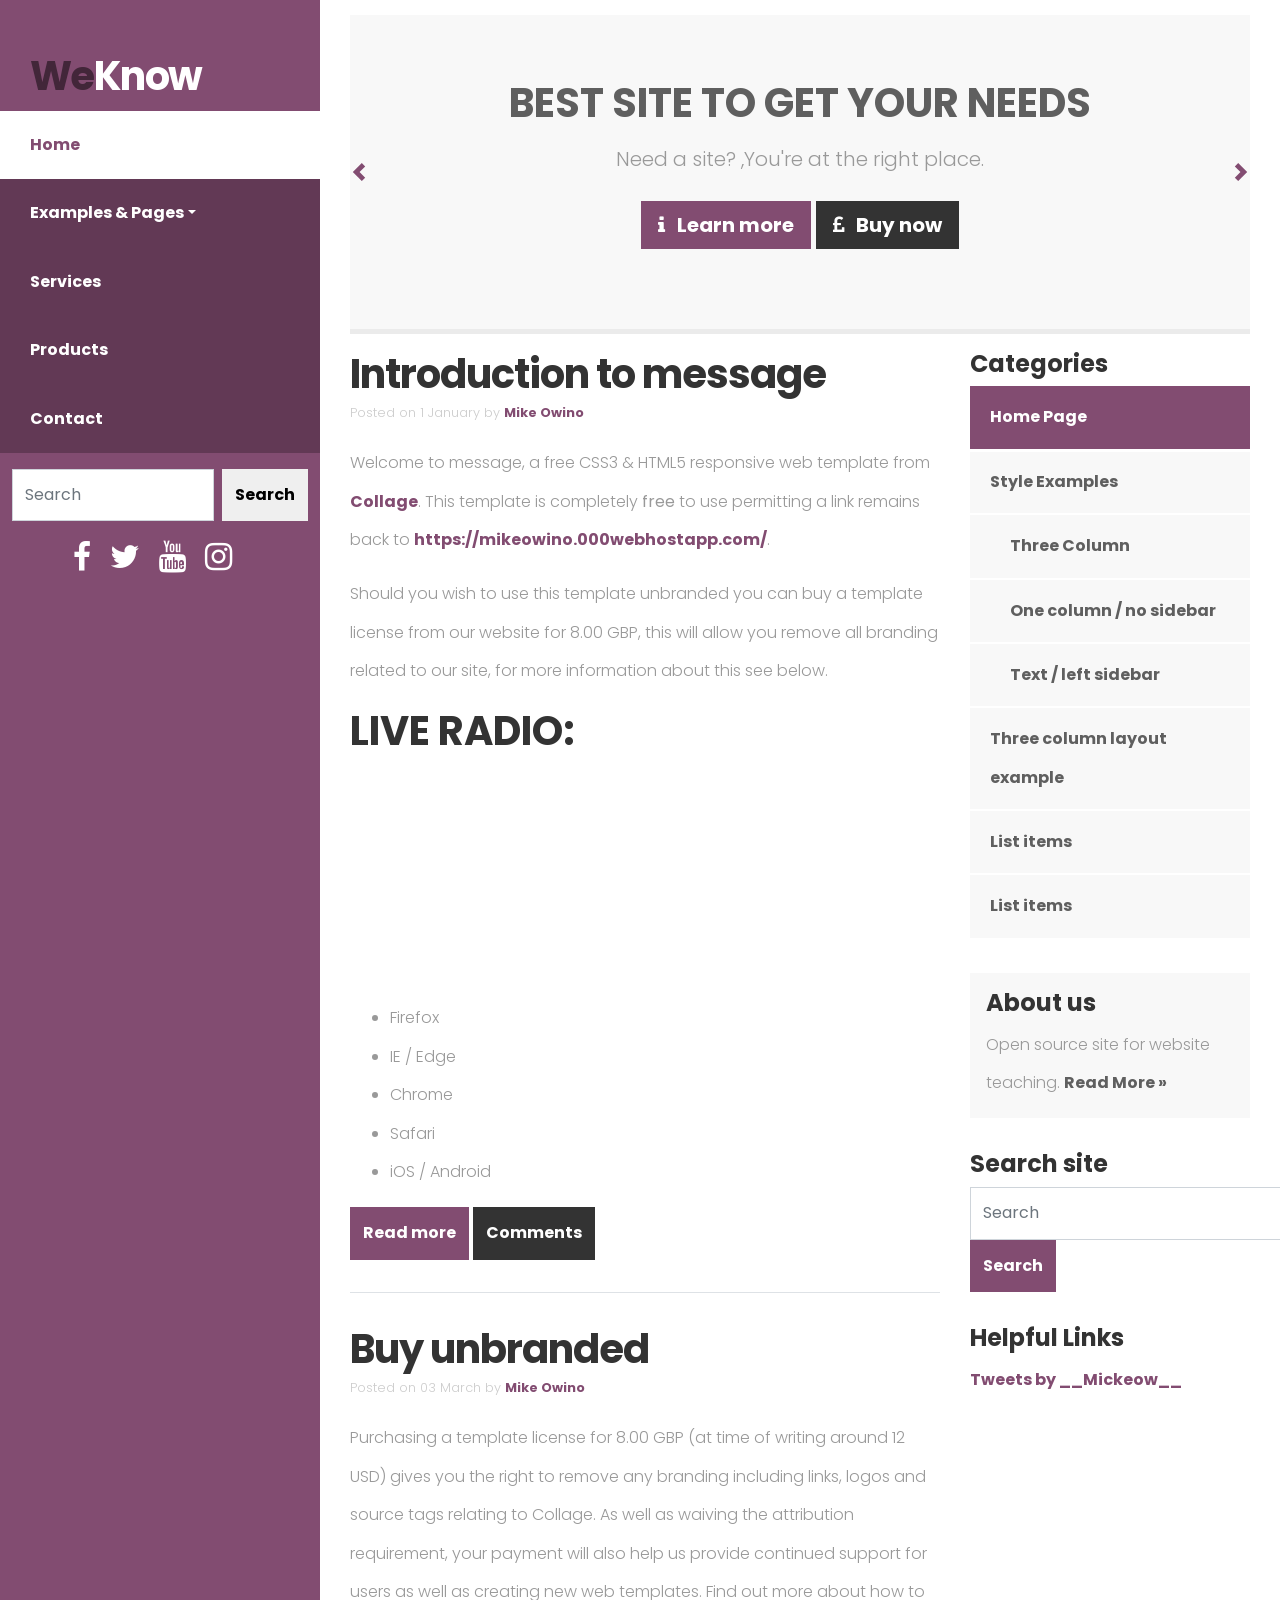
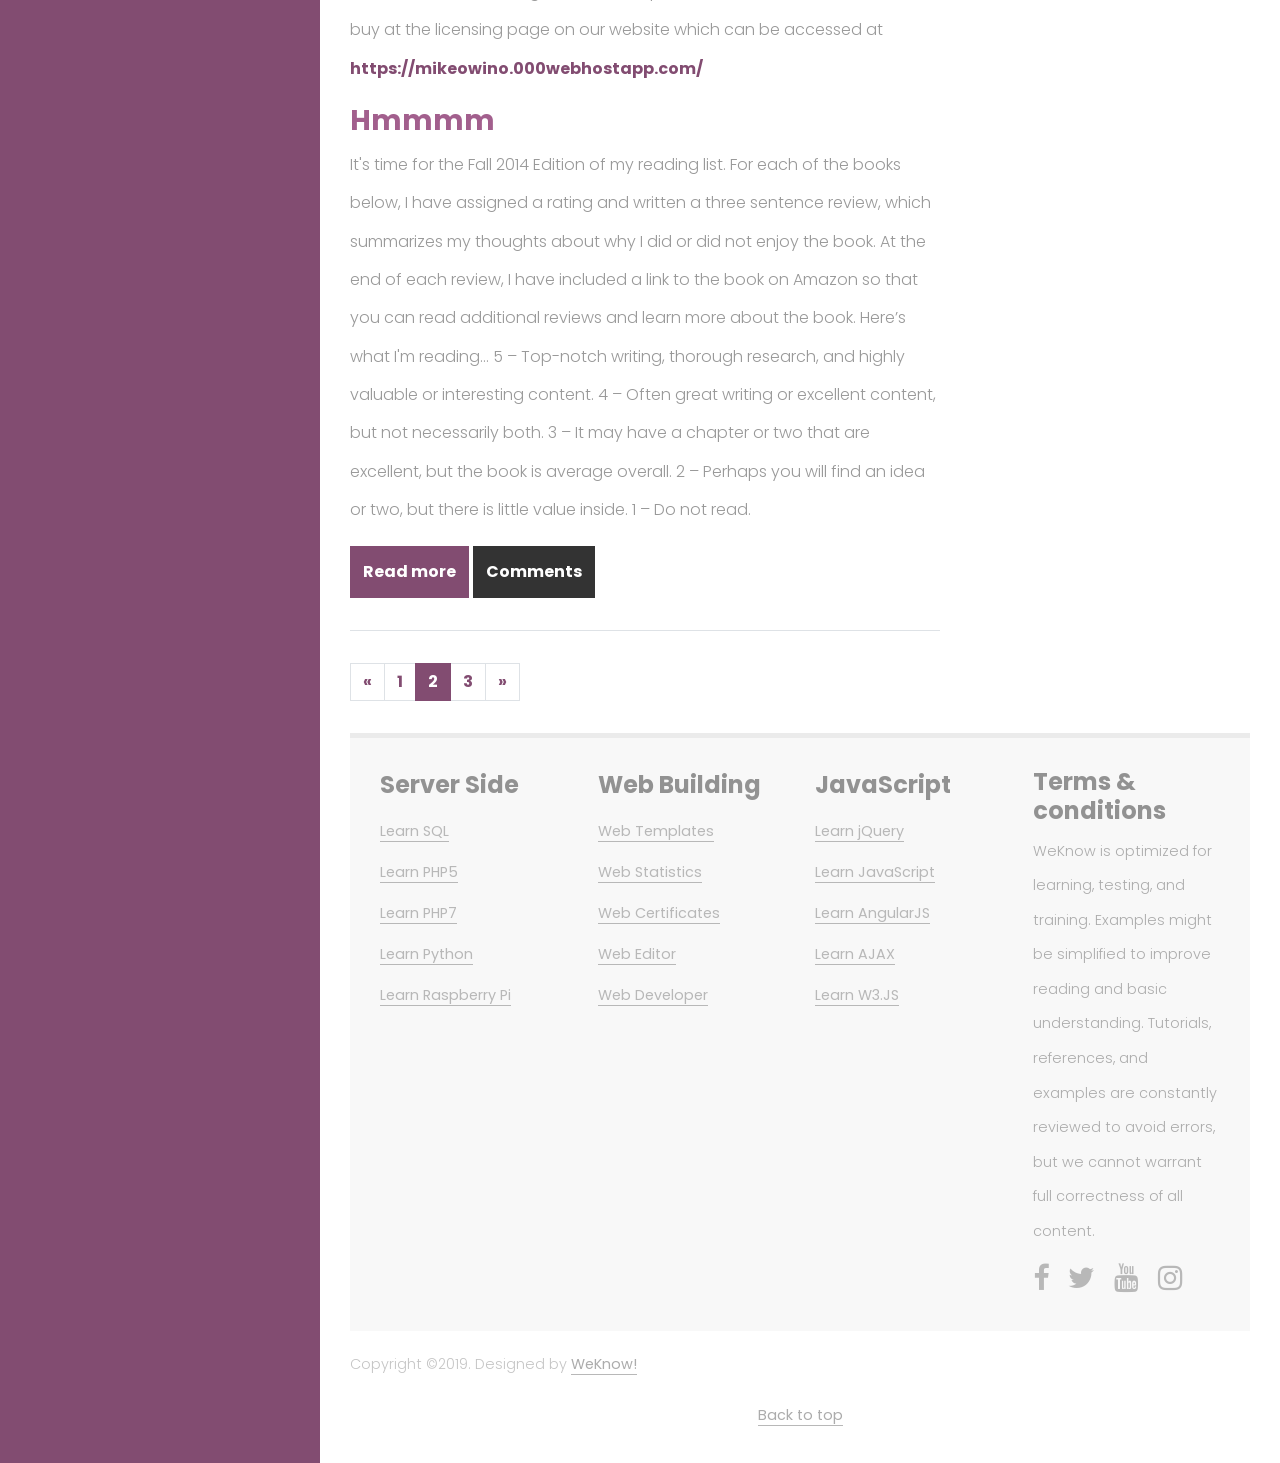
==== commit 6afbbc5f: "Update index.html" ====
--- a/index.html
+++ b/index.html
@@ -163,8 +163,9 @@
 
                                 <p> Should you wish to use this template unbranded you can buy a template license from our website for 8.00 GBP, this will allow you remove all branding related to our site, for more information about this see below.</p>	
 
-                                <p>This template has been tested in:</p>
-                                <iframe src="https://tunein.com/embed/player/s206902/" style="width:100%; height:100px;" scrolling="no" frameborder="no"></iframe>
+                                <p><h1>LIVE RADIO:</h1></p>
+                                <iframe src="https://tunein.com/embed/player/s221605/" style="width:100%; height:100px;" scrolling="no" frameborder="no"></iframe>
+				<iframe src="https://tunein.com/embed/player/s159780/" style="width:100%; height:100px;" scrolling="no" frameborder="no"></iframe>
 
                                 <ul>
                                     <li>Firefox</li>
@@ -348,4 +349,4 @@
 </script>
 </div>
     </body>
-</html>+</html>
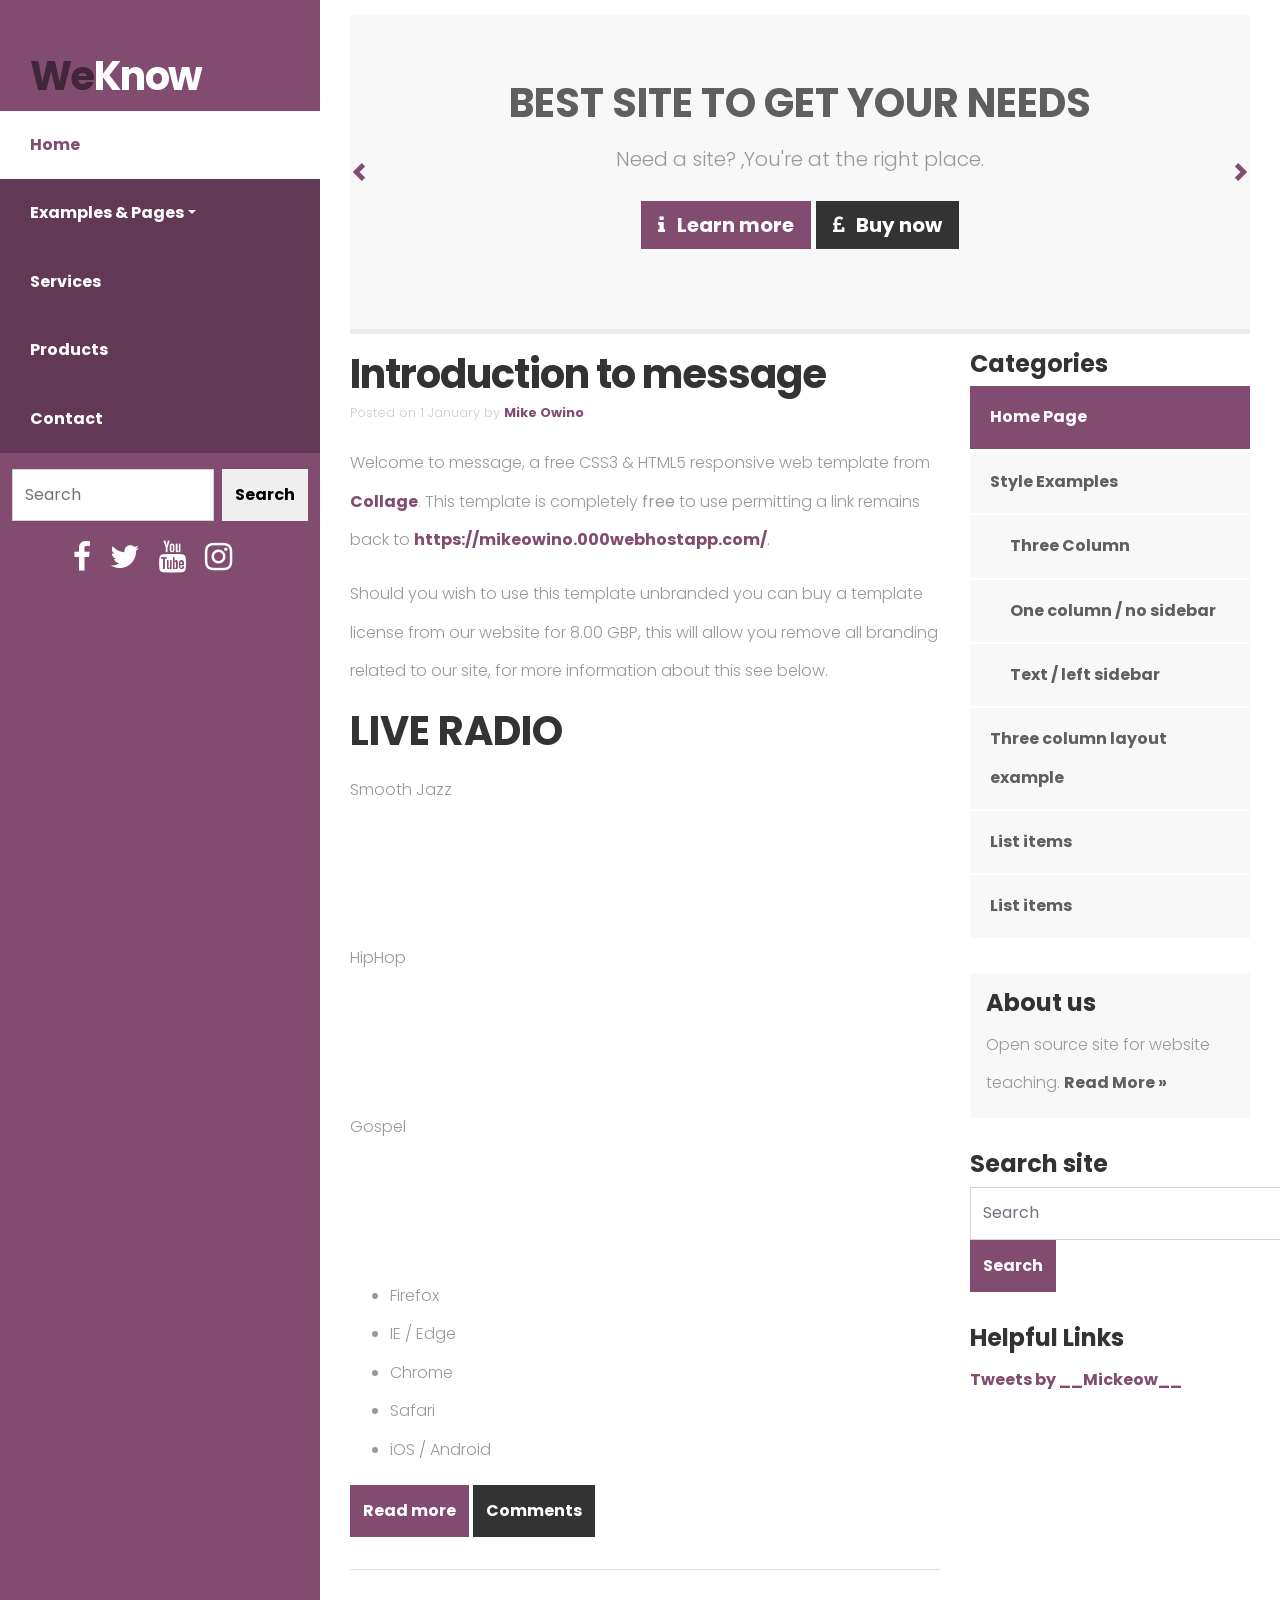
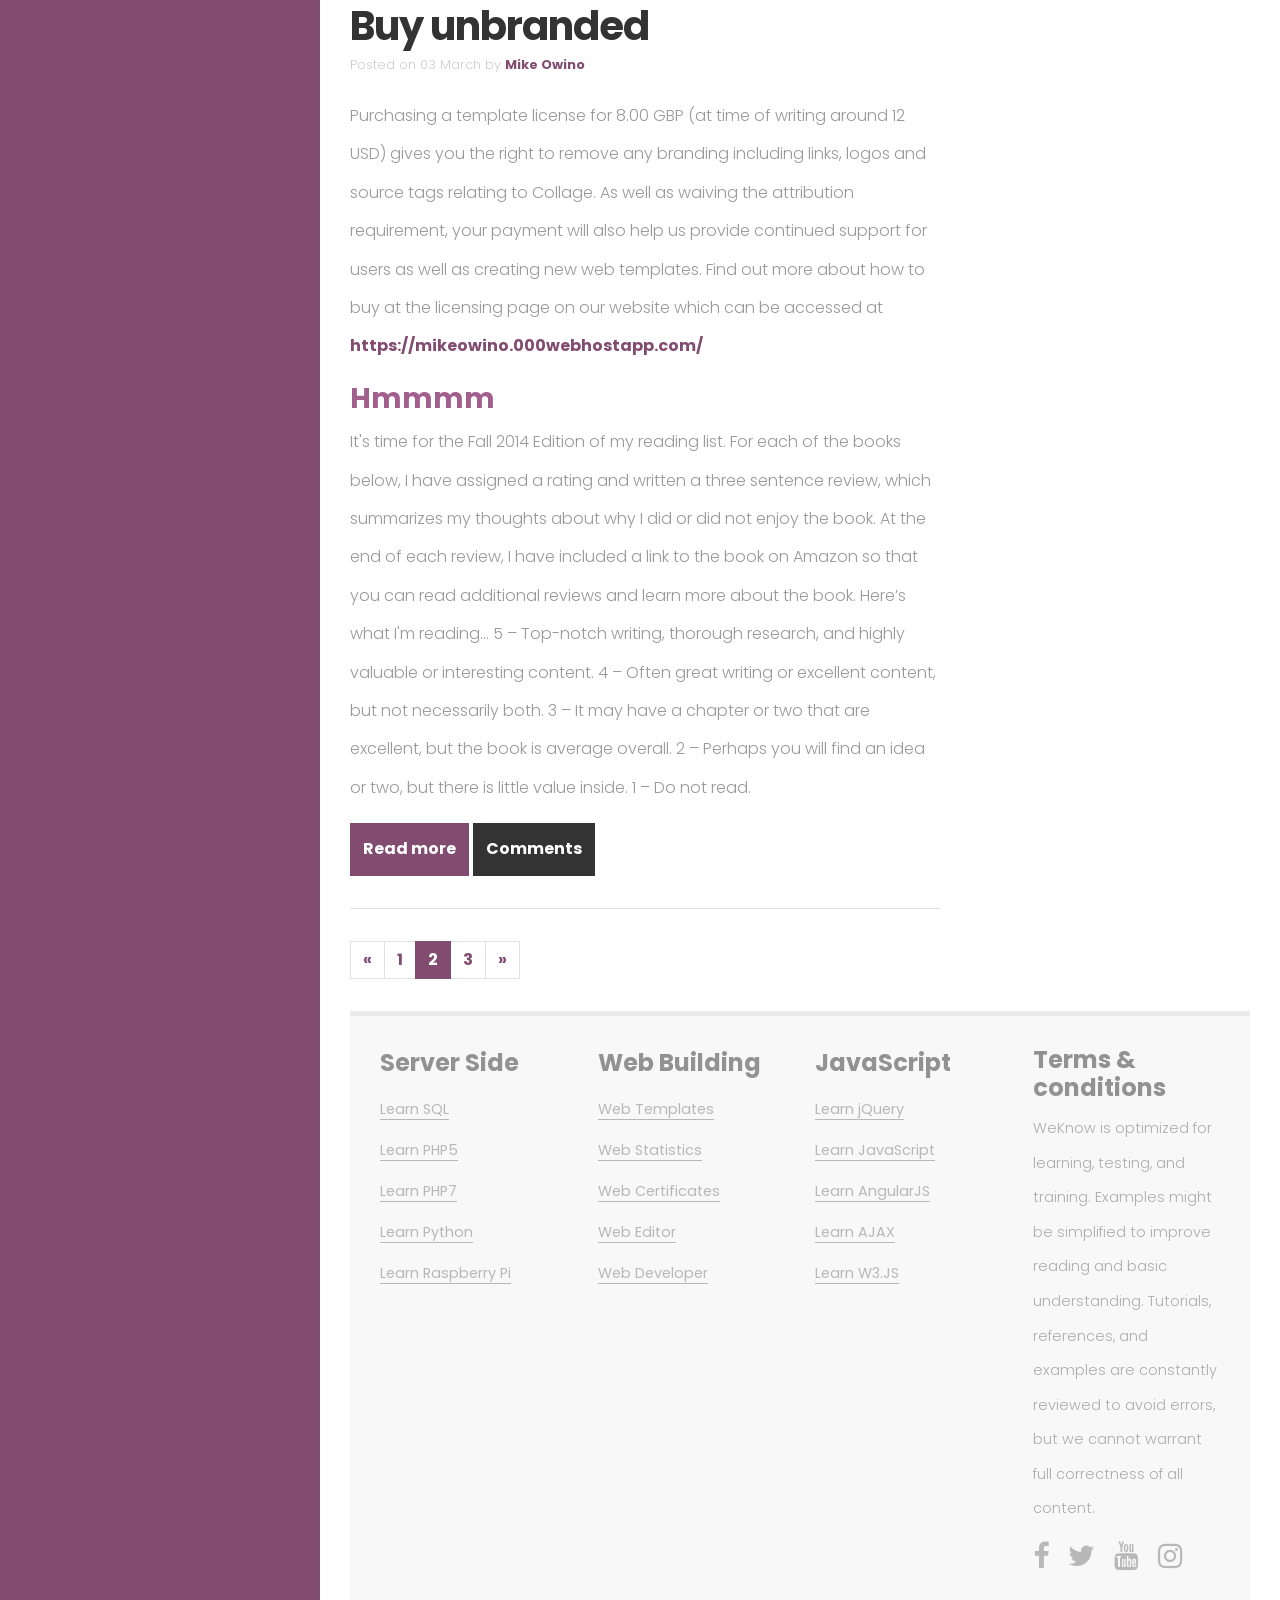
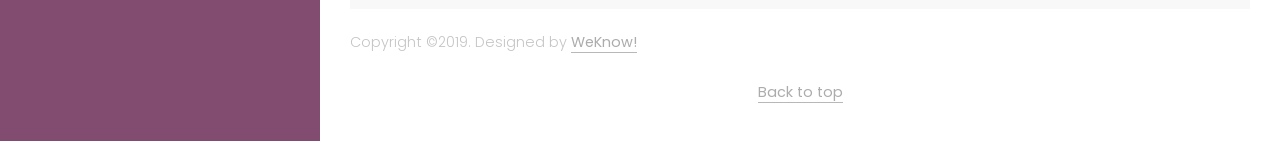
==== commit 3717d4de: "Update index.html" ====
--- a/index.html
+++ b/index.html
@@ -163,9 +163,14 @@
 
                                 <p> Should you wish to use this template unbranded you can buy a template license from our website for 8.00 GBP, this will allow you remove all branding related to our site, for more information about this see below.</p>	
 
-                                <p><h1>LIVE RADIO:</h1></p>
+                                <p><h1>LIVE RADIO</h1></p>
+				<p>Smooth Jazz</P>
                                 <iframe src="https://tunein.com/embed/player/s221605/" style="width:100%; height:100px;" scrolling="no" frameborder="no"></iframe>
+				<p>HipHop</p>
 				<iframe src="https://tunein.com/embed/player/s159780/" style="width:100%; height:100px;" scrolling="no" frameborder="no"></iframe>
+			        <p>Gospel</P>
+			        <iframe src="https://tunein.com/embed/player/s31599/" style="width:100%; height:100px;" scrolling="no" frameborder="no"></iframe>
+
 
                                 <ul>
                                     <li>Firefox</li>
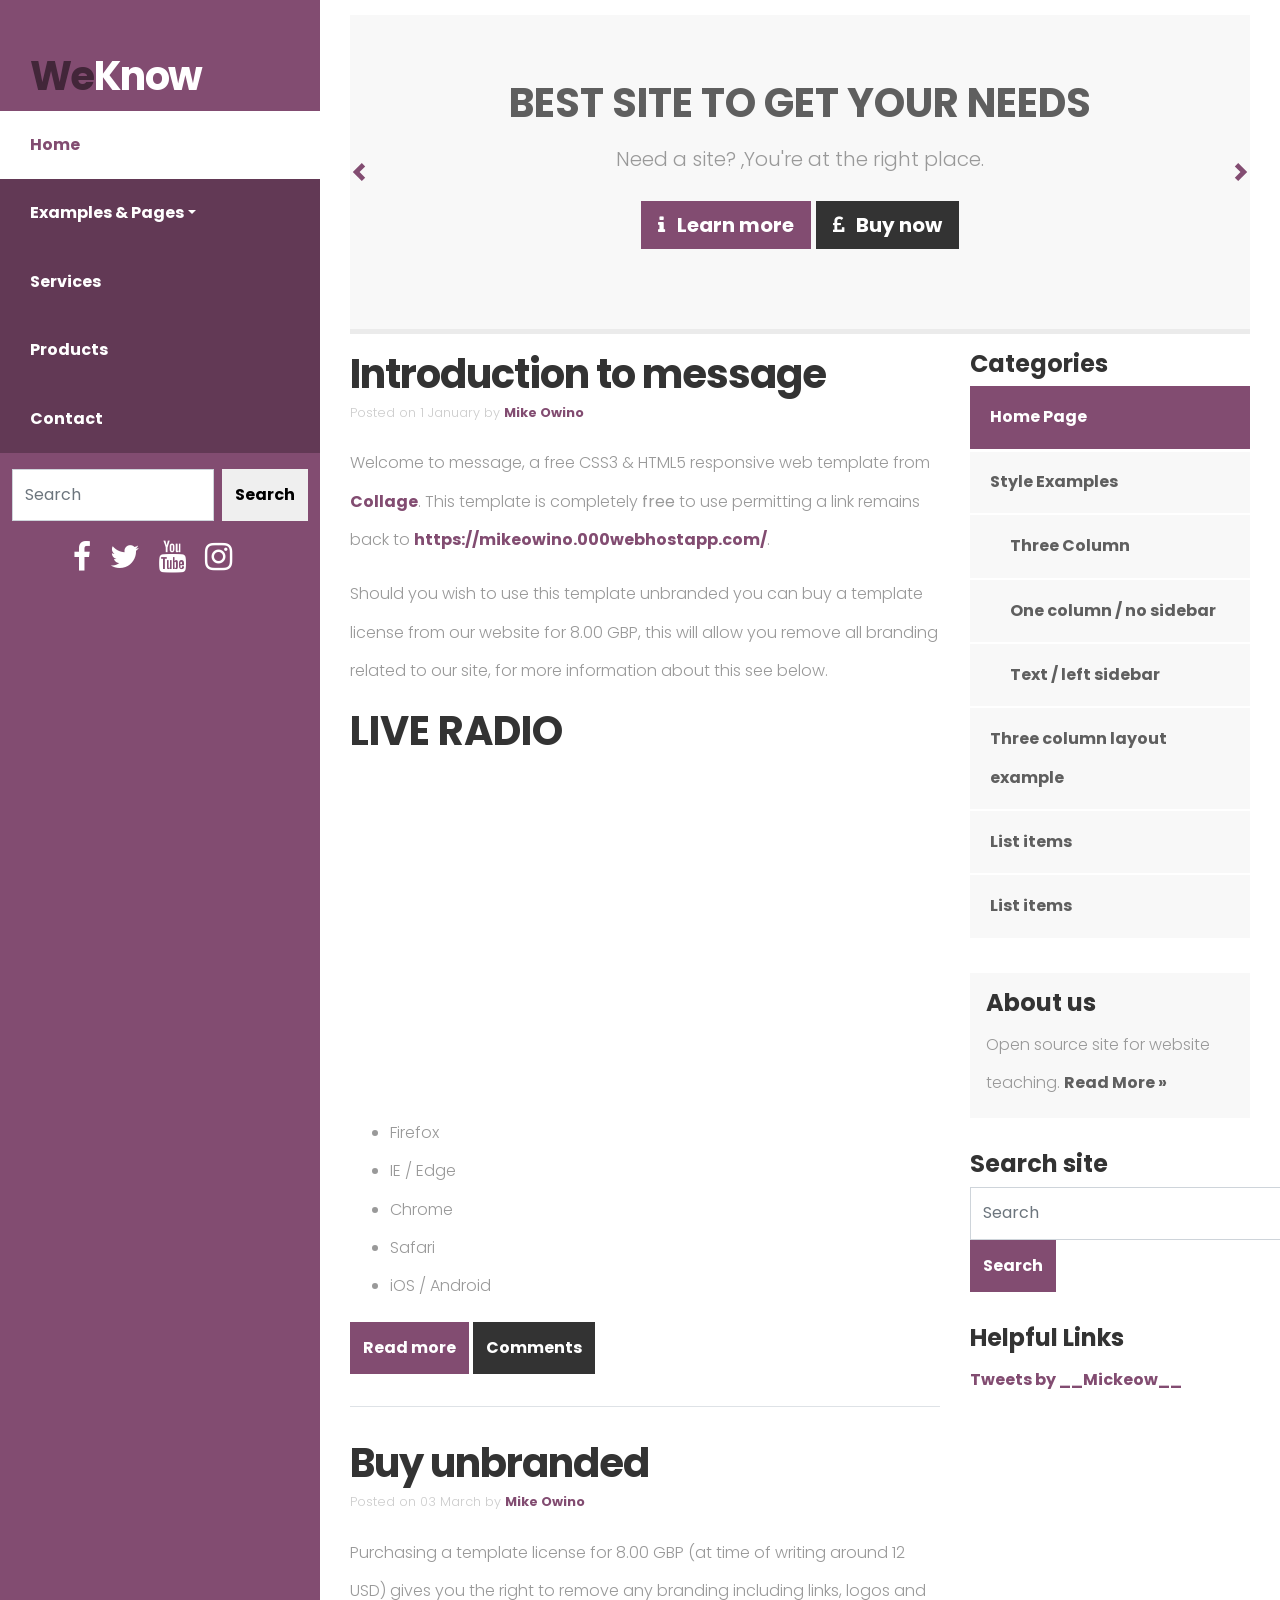
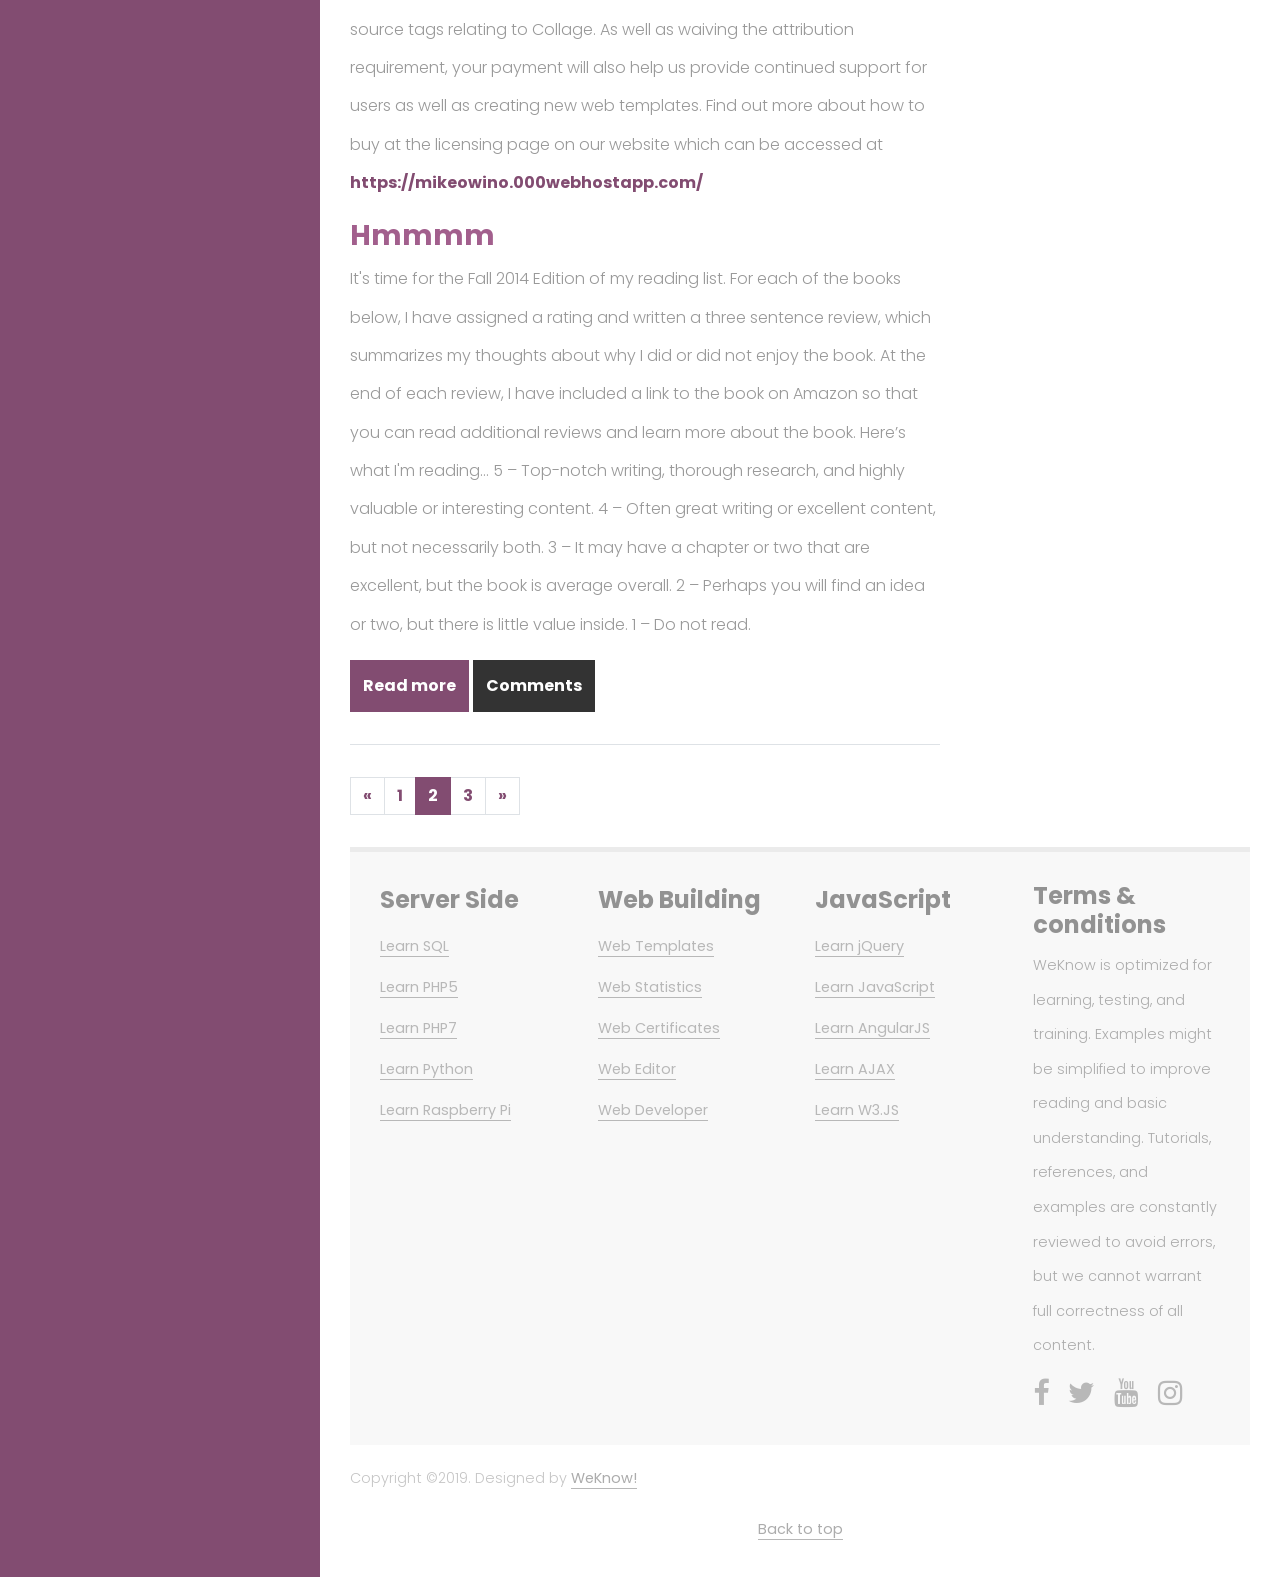
==== commit b4a327dd: "Update index.html" ====
--- a/index.html
+++ b/index.html
@@ -164,11 +164,11 @@
                                 <p> Should you wish to use this template unbranded you can buy a template license from our website for 8.00 GBP, this will allow you remove all branding related to our site, for more information about this see below.</p>	
 
                                 <p><h1>LIVE RADIO</h1></p>
-				<p>Smooth Jazz</P>
+				
                                 <iframe src="https://tunein.com/embed/player/s221605/" style="width:100%; height:100px;" scrolling="no" frameborder="no"></iframe>
-				<p>HipHop</p>
+				
 				<iframe src="https://tunein.com/embed/player/s159780/" style="width:100%; height:100px;" scrolling="no" frameborder="no"></iframe>
-			        <p>Gospel</P>
+			      
 			        <iframe src="https://tunein.com/embed/player/s31599/" style="width:100%; height:100px;" scrolling="no" frameborder="no"></iframe>
 
 
